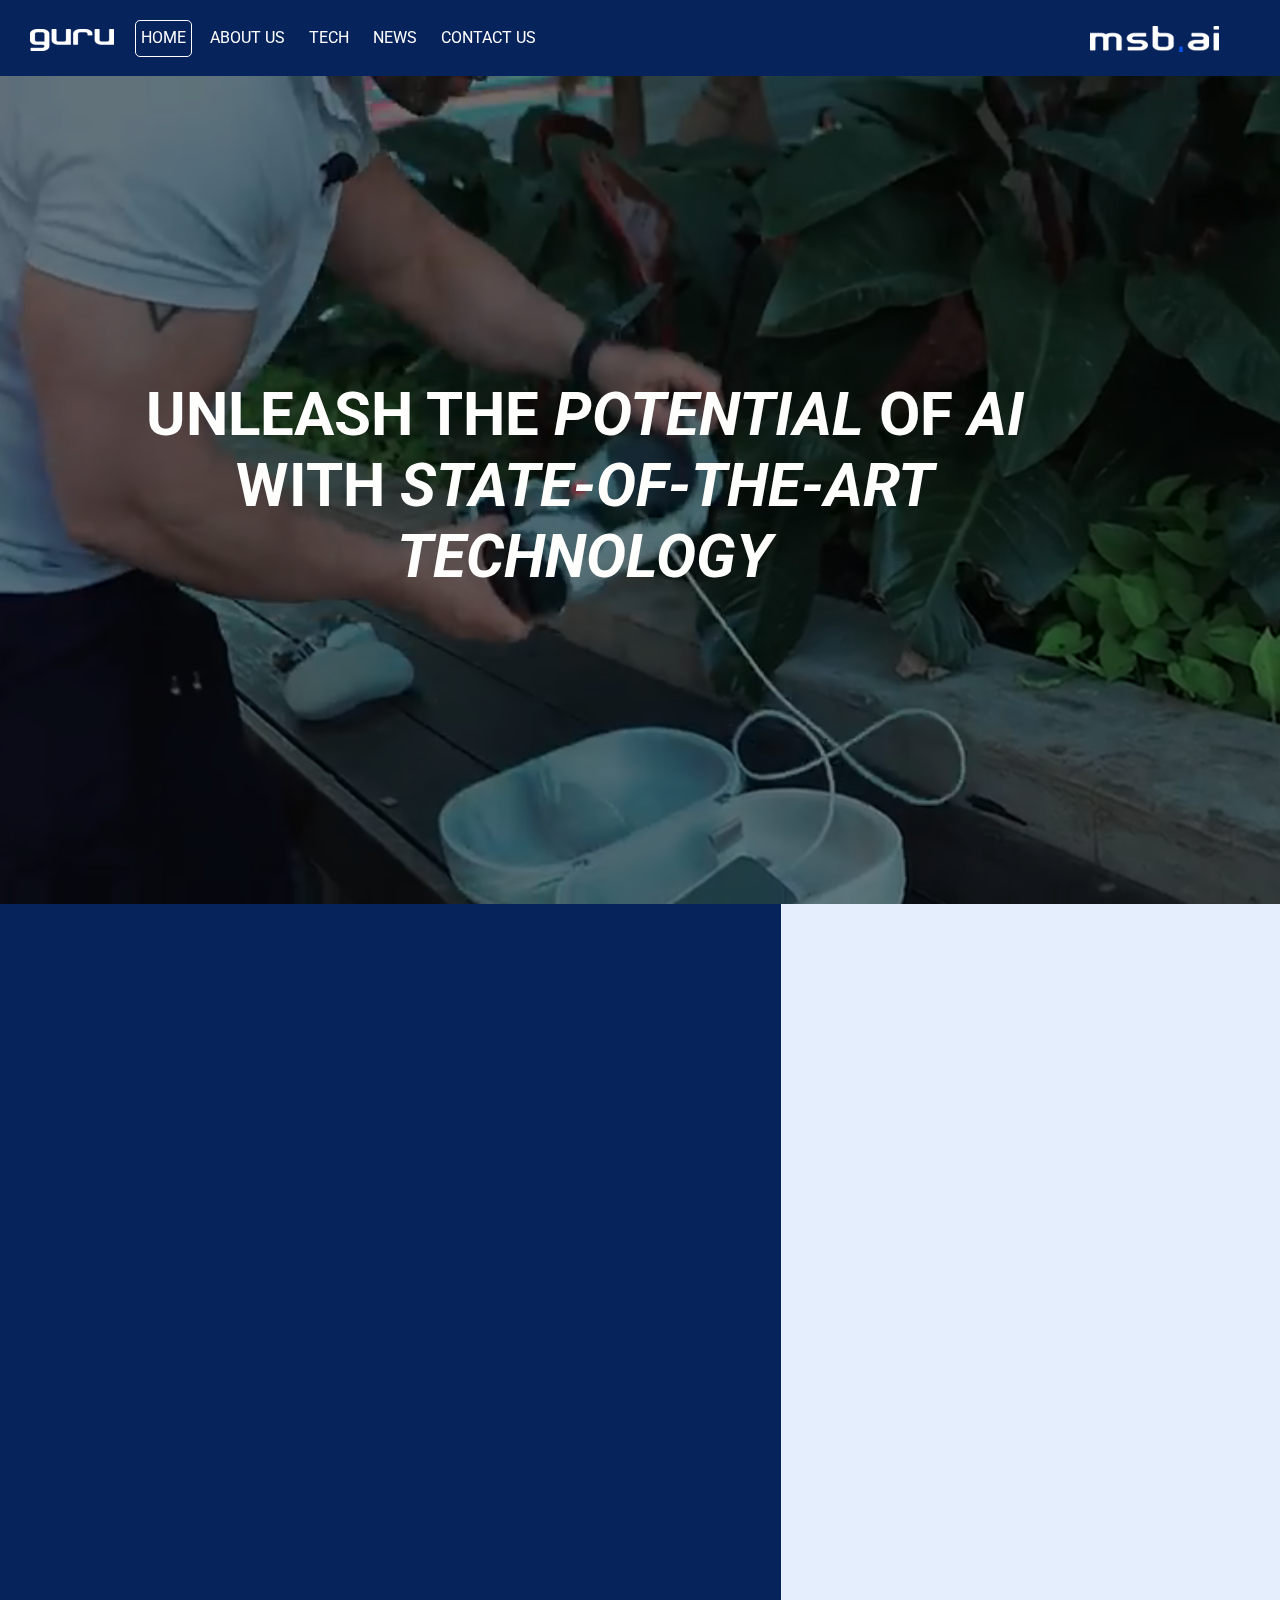
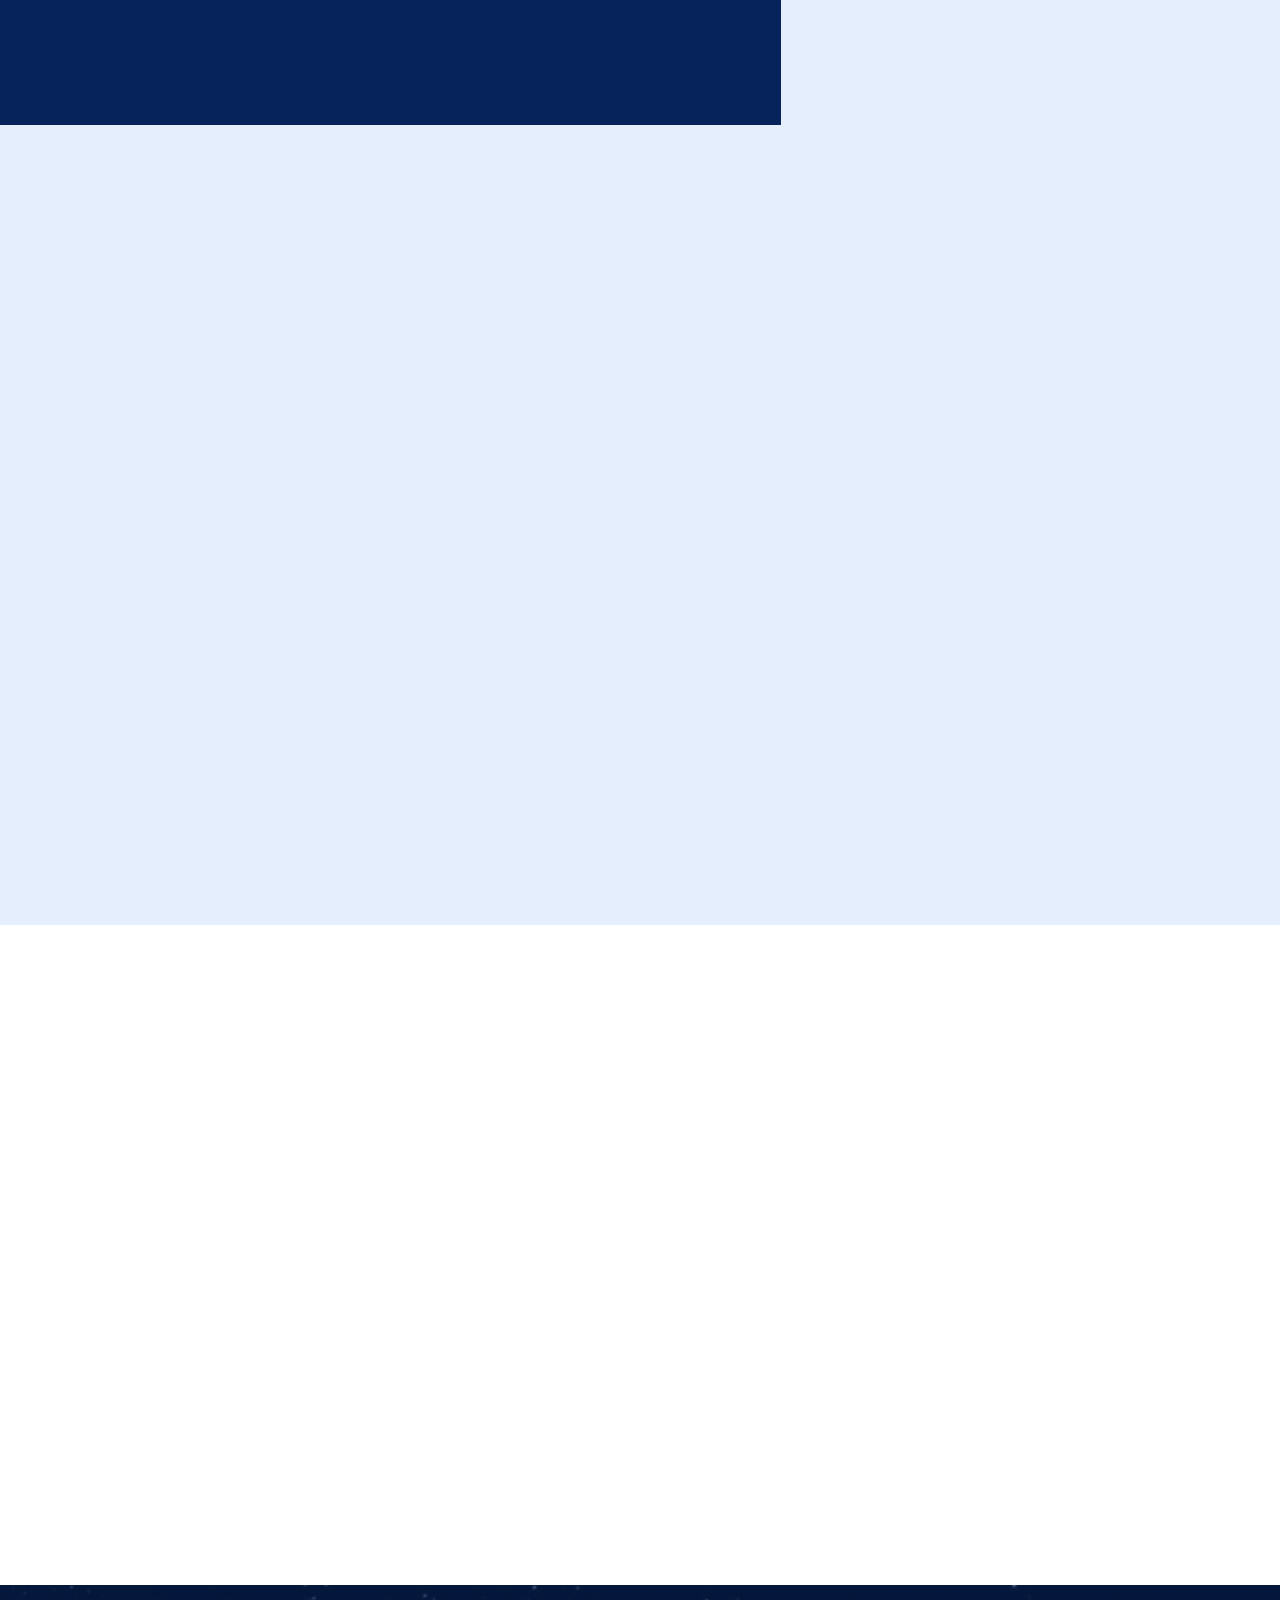
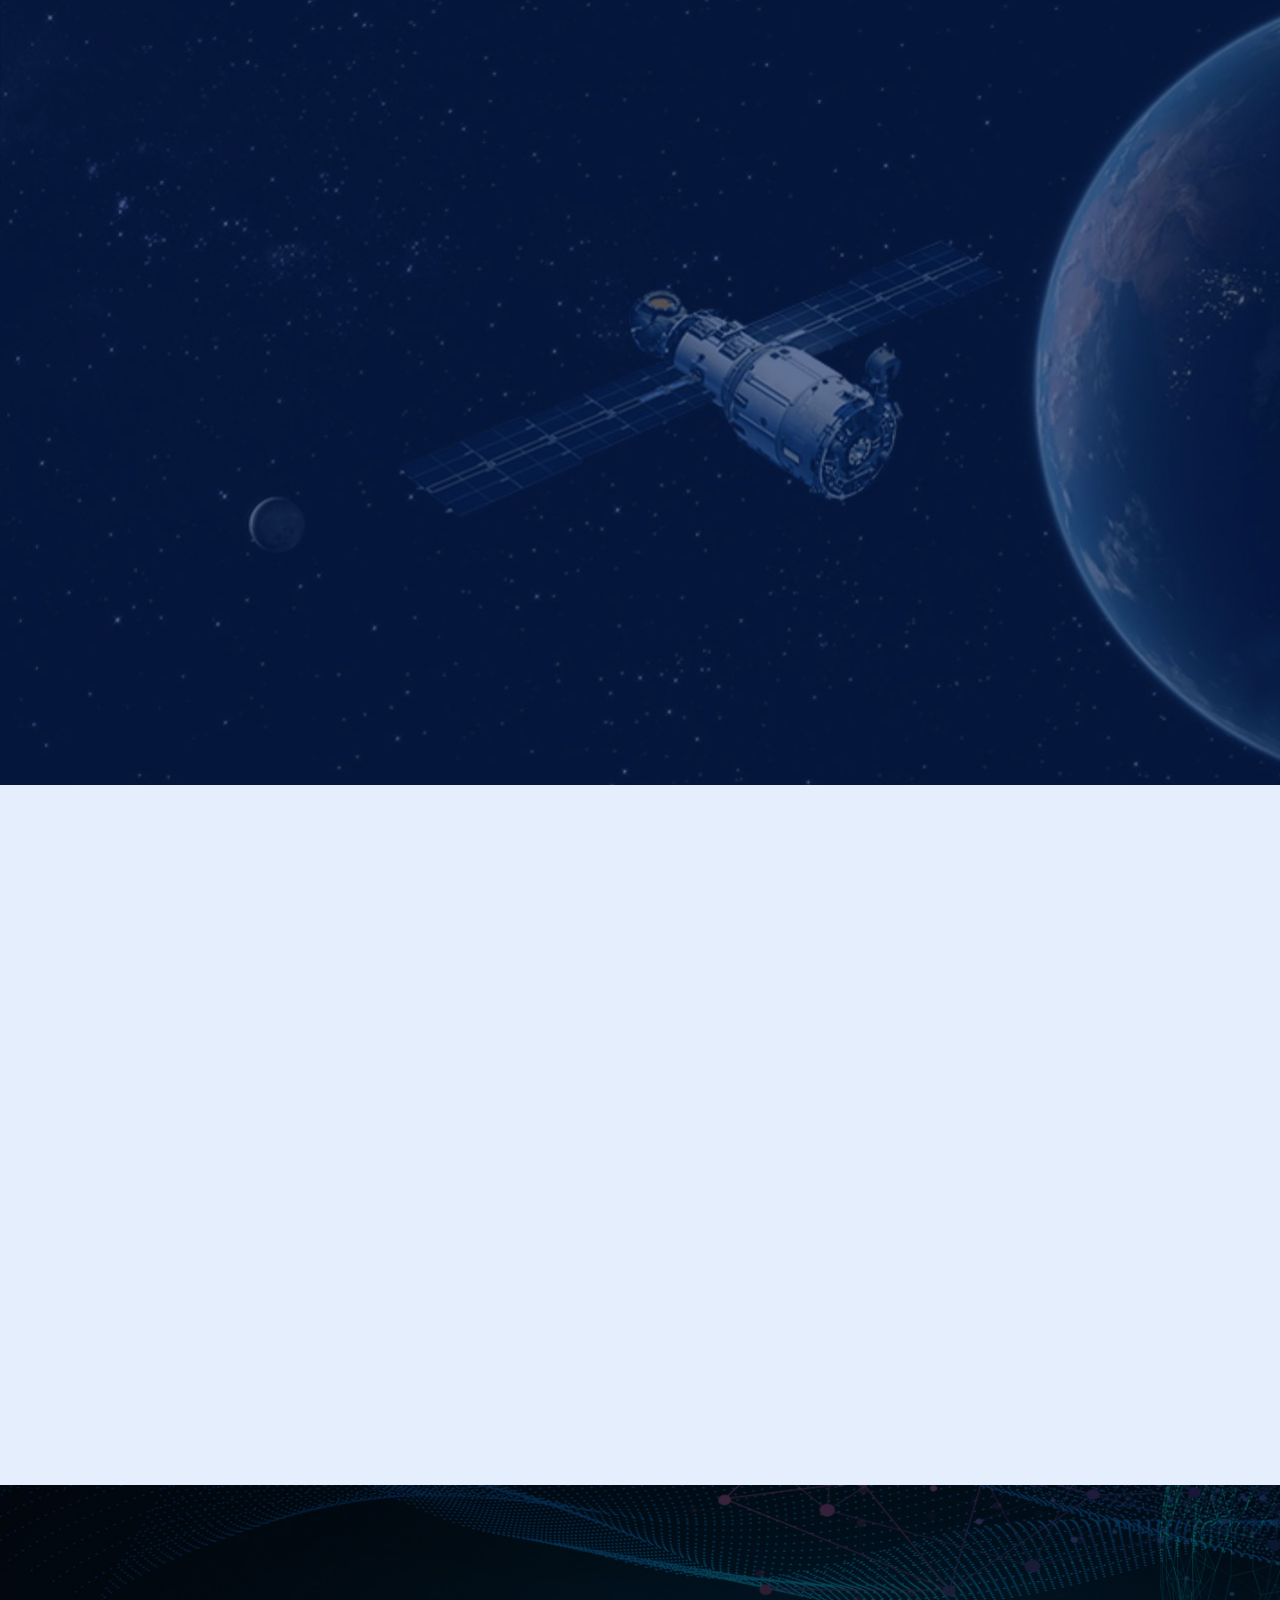
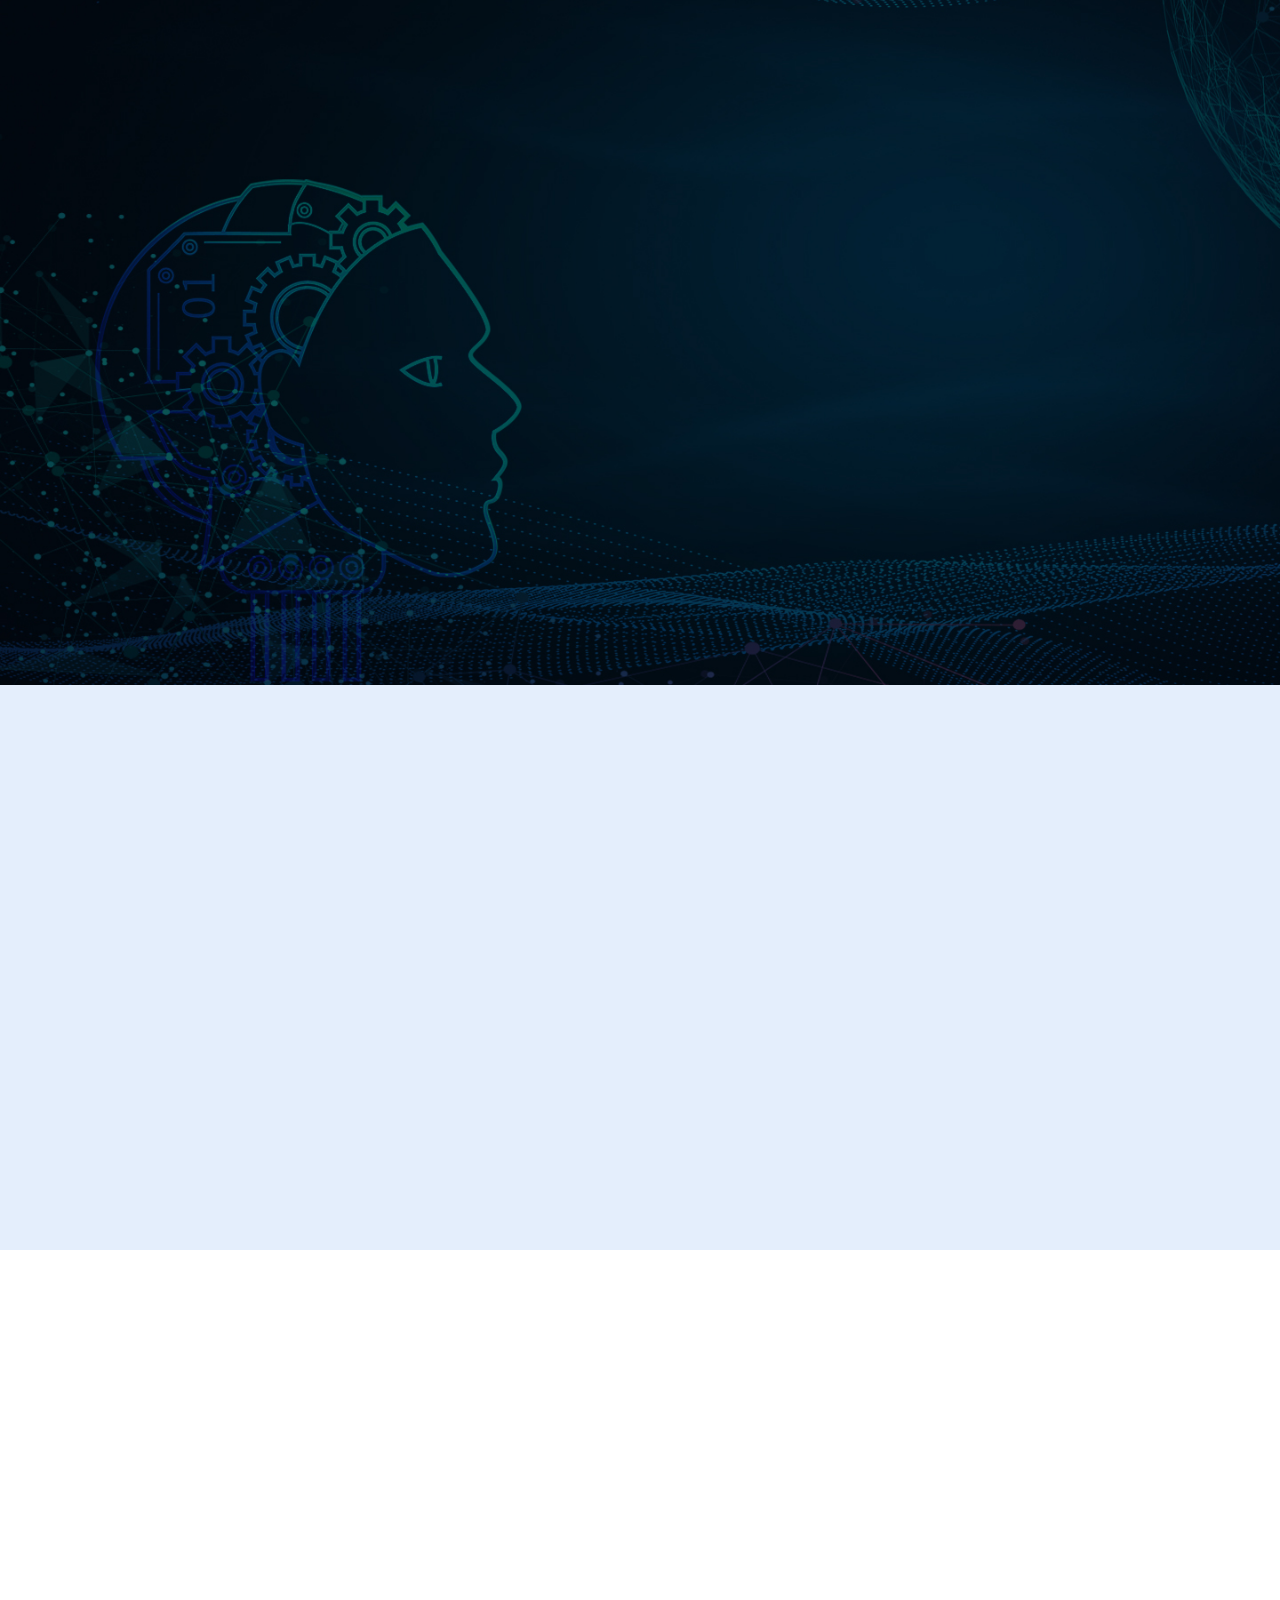
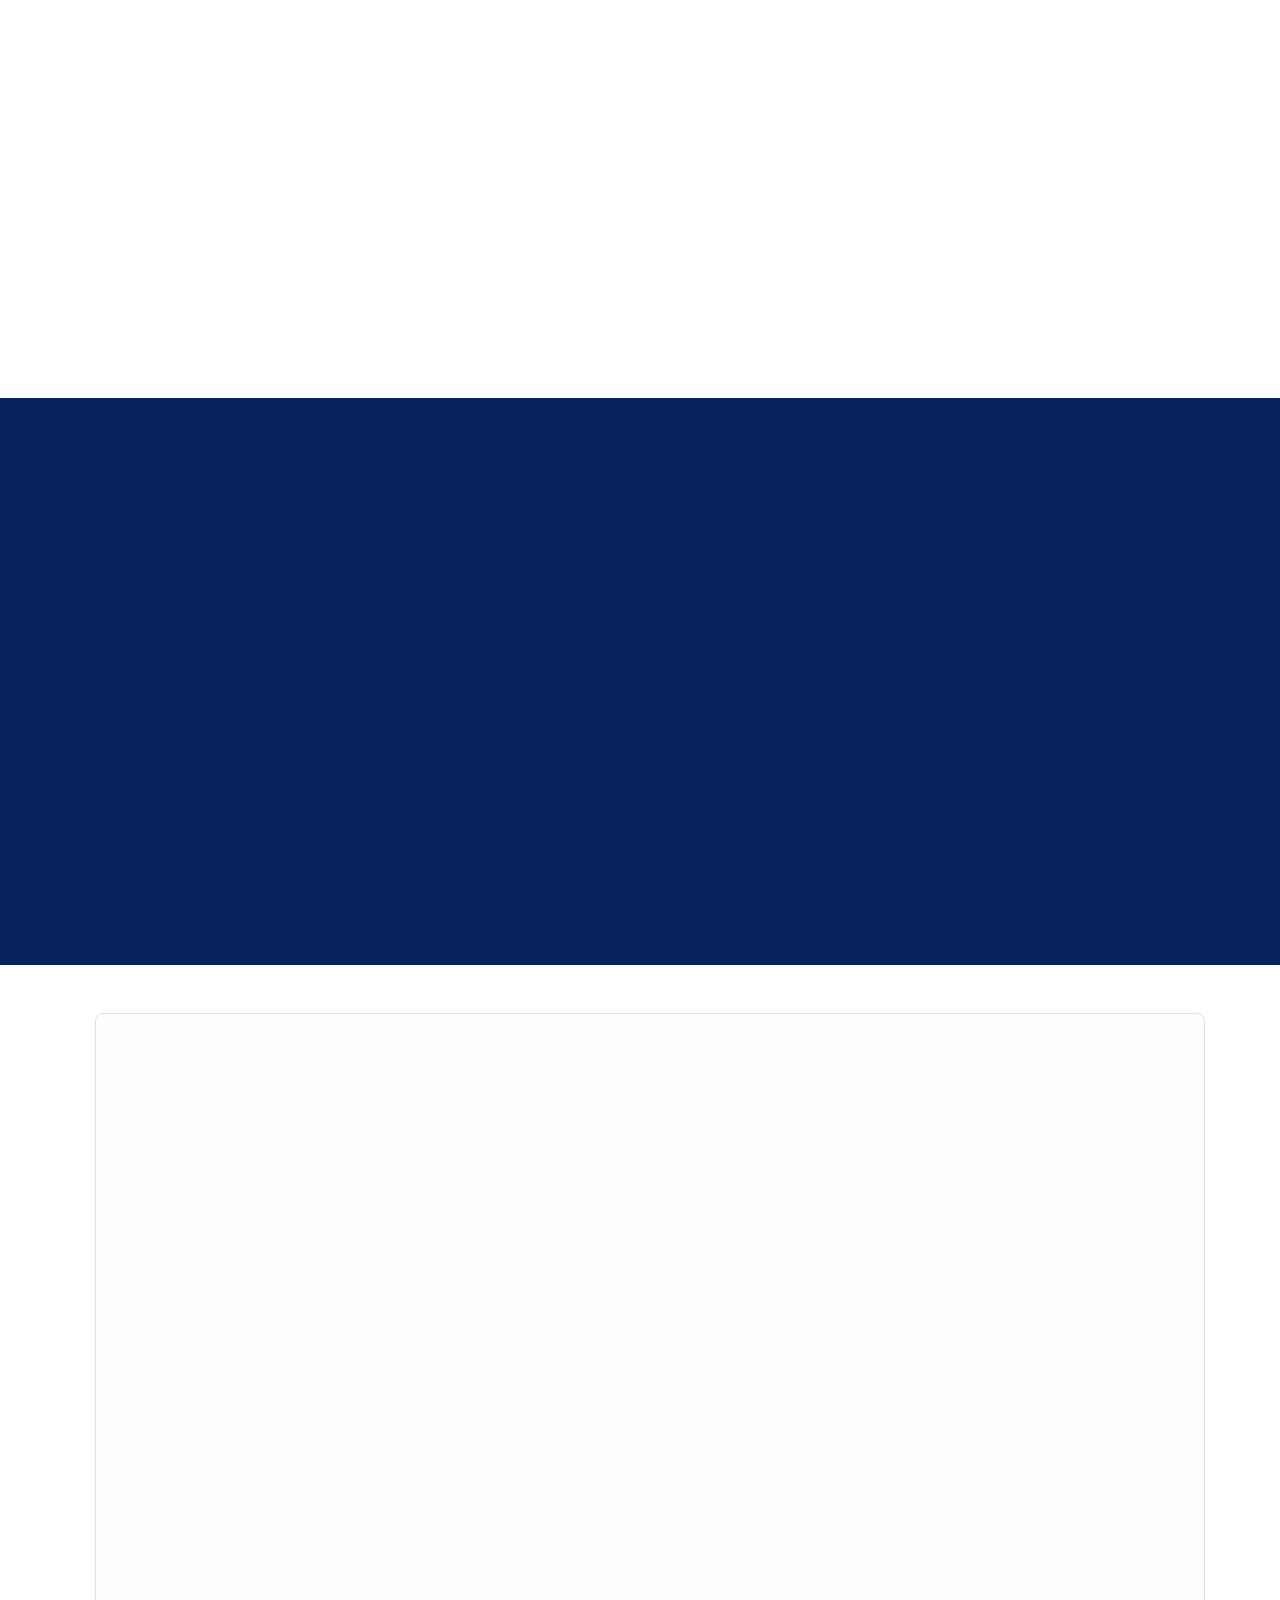
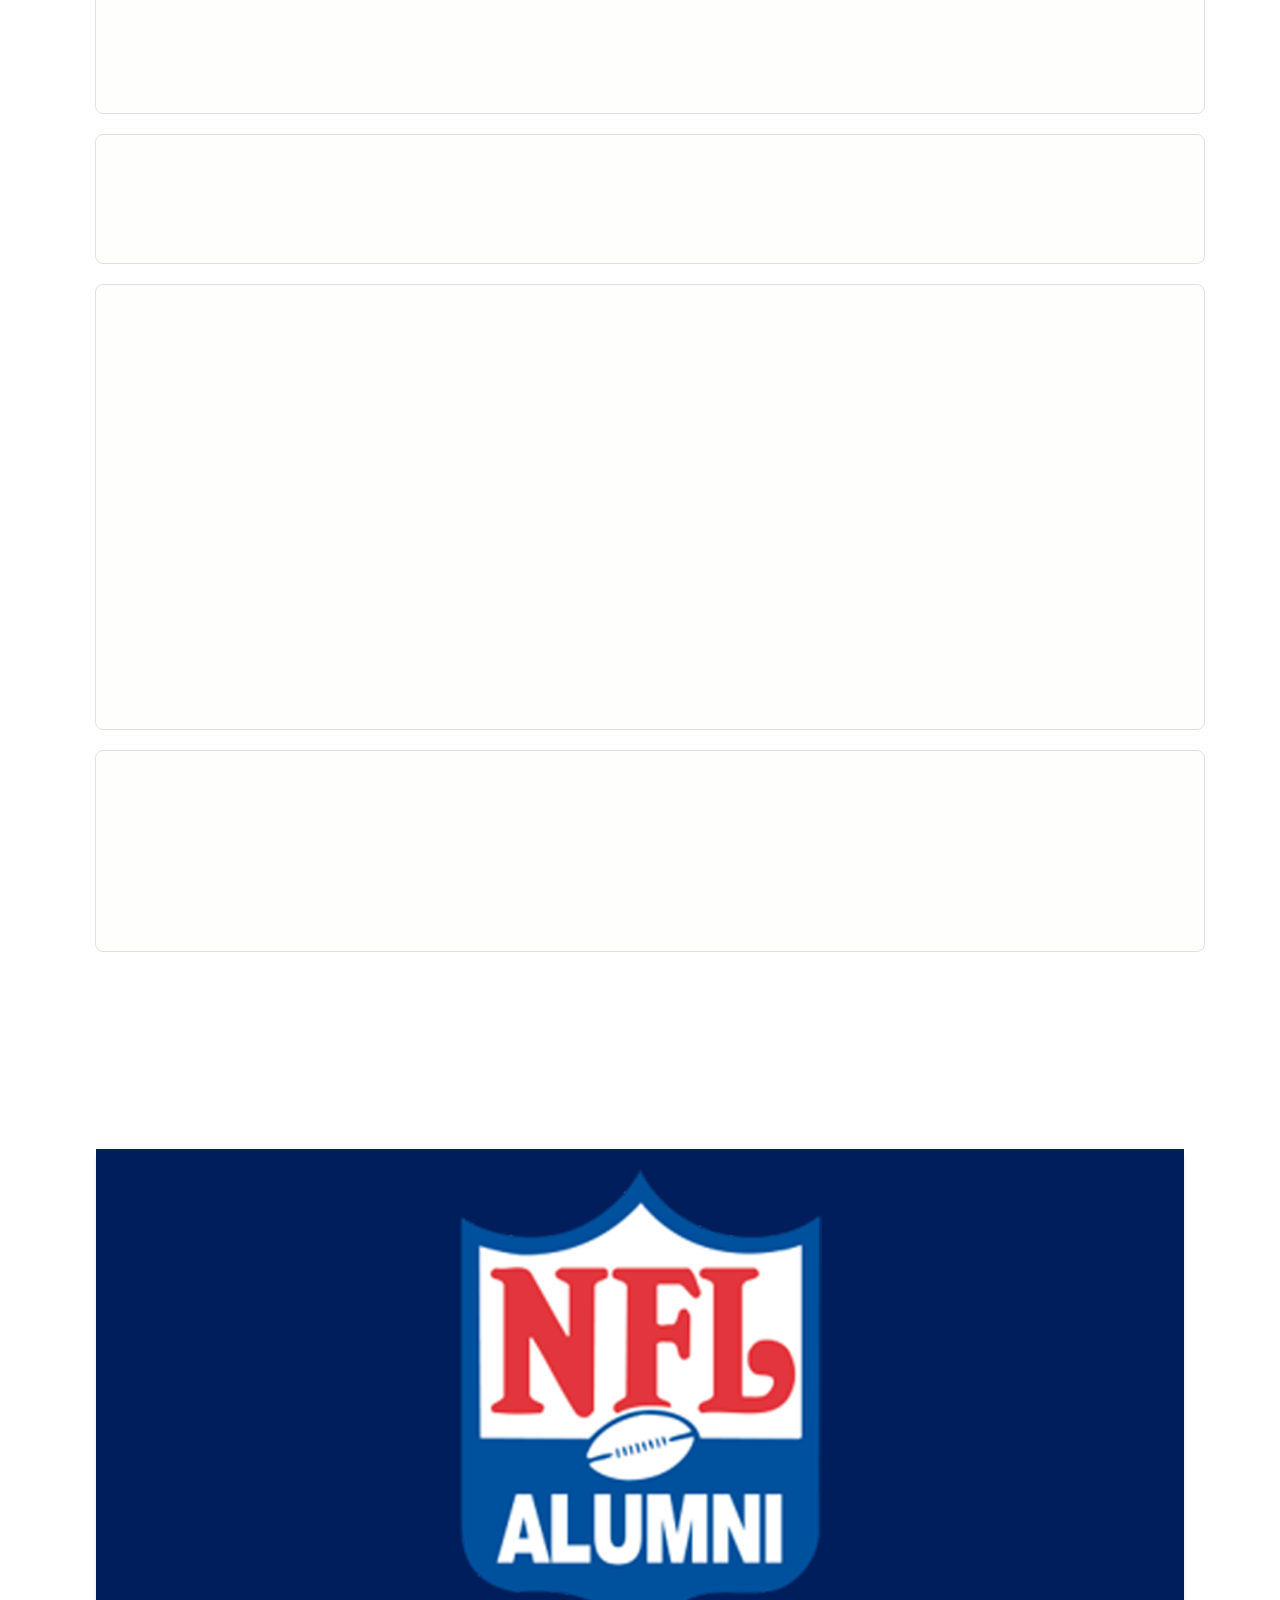
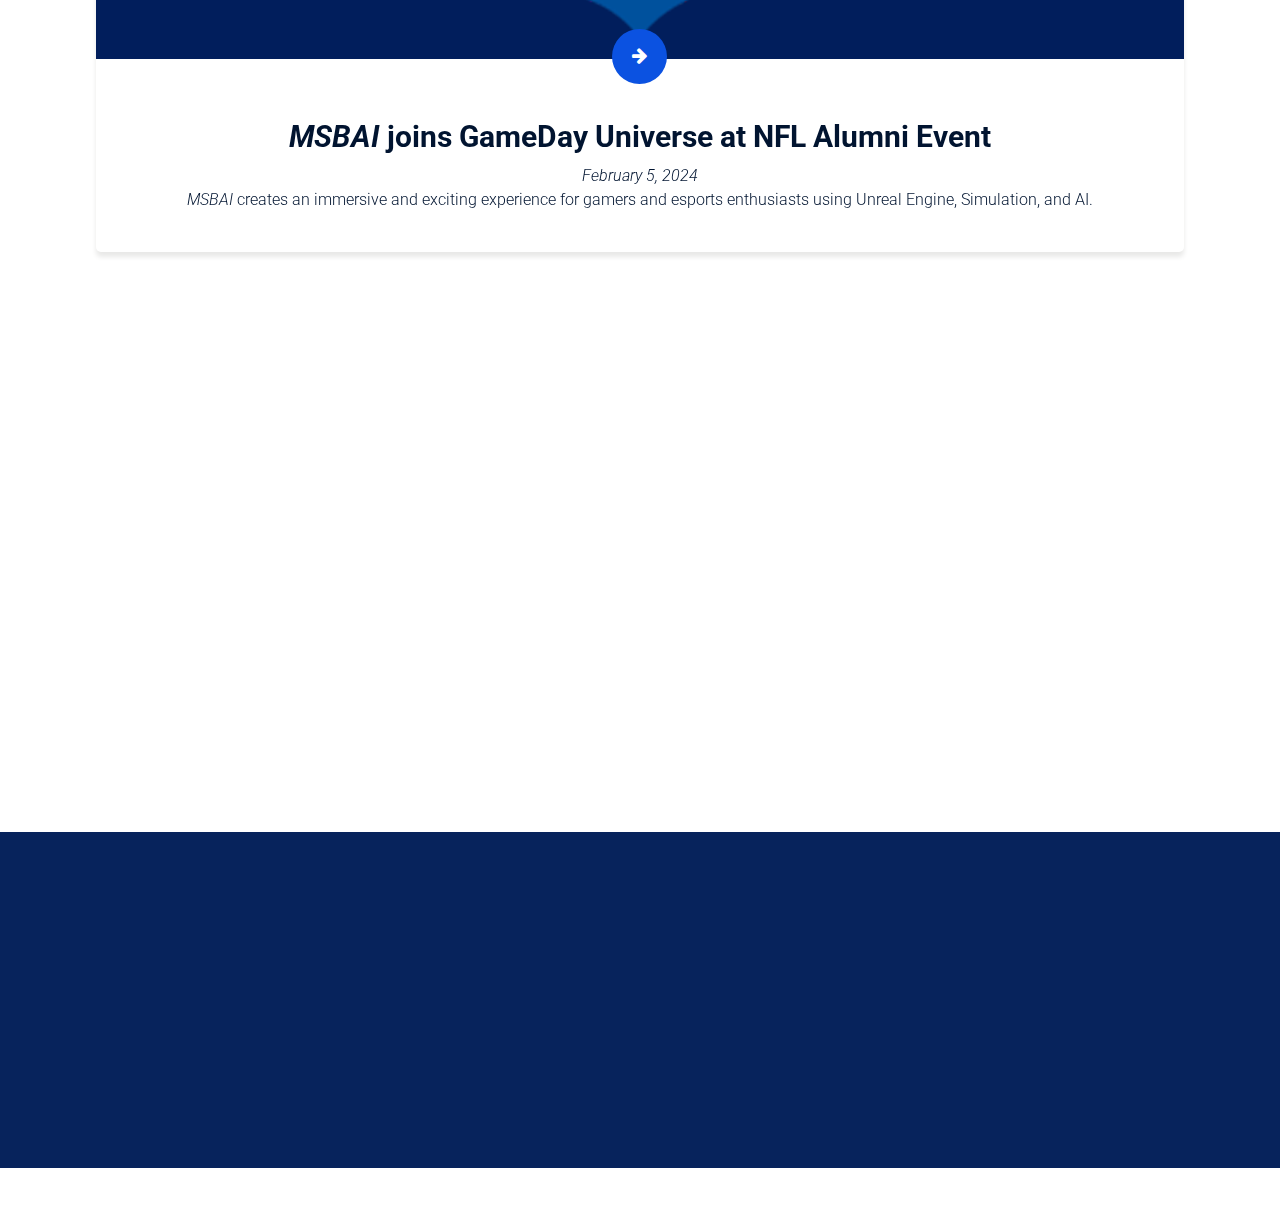
==== index.html @ a92404e1 "simulation in minut issue [FIX]" ====
<!DOCTYPE html>
<html>

<head>
   <!-- basic -->
   <meta charset="utf-8">
   <meta http-equiv="X-UA-Compatible" content="IE=edge">
   <meta name="viewport" content="width=device-width, initial-scale=1">
   <!-- mobile metas -->
   <meta name="viewport" content="width=device-width, initial-scale=1">
   <meta name="viewport" content="initial-scale=1, maximum-scale=1">
   <!-- site metas -->
   <title>GURU</title>
   <meta name="keywords" content="">
   <meta name="description" content="">
   <meta name="author" content="">
   <!-- bootstrap css -->
   <link rel="stylesheet" type="text/css" href="css/bootstrap.min.css">
   <!-- style css -->
   <link rel="stylesheet" type="text/css" href="css/style.css">
   <!-- AOS css -->
   <link rel="stylesheet" href="https://unpkg.com/aos@next/dist/aos.css" />
   <!-- Responsive-->
   <link rel="stylesheet" href="css/responsive.css">
   <!-- fevicon -->
   <link rel="icon" href="https://microsurgeonbot.com/assets/images/favicon.png" type="image/x-icon" />
   <!-- <link rel="icon" href="data:image/svg+xml,%3Csvg xmlns='http://www.w3.org/2000/svg' viewBox='0 0 24 24'%3E%3Cpath d='M12 2C6.486 2 2 6.486 2 12s4.486 10 10 10 10-4.486 10-10S17.514 2 12 2zm5 11h-1v1c0 1.657-1.343 3-3 3s-3-1.343-3-3v-1h-1c-1.657 0-3-1.343-3-3s1.343-3 3-3h1V7c0-1.657 1.343-3 3-3s3 1.343 3 3v1h1c1.657 0 3 1.343 3 3s-1.343 3-3 3z'/%3E%3C/svg%3E" type="image/x-icon"/> -->
   <!-- font css -->
   <link href="https://fonts.googleapis.com/css2?family=Sen:wght@400;700;800&display=swap" rel="stylesheet">
   <link href="https://fonts.googleapis.com/css?family=Roboto" rel="stylesheet">
   <!-- Scrollbar Custom CSS -->
   <link rel="stylesheet" href="css/jquery.mCustomScrollbar.min.css">
   <!-- Tweaks for older IEs-->
   <link rel="stylesheet" href="https://netdna.bootstrapcdn.com/font-awesome/4.0.3/css/font-awesome.css">

</head>

<body>
   <div class="header_section1 robotoFont">
      <!-- data-aos-offset="200" -->
      <!-- data-aos-delay="50" -->
      <!-- data-aos-easing="ease-in-out" -->
      <!-- data-aos-mirror="true" -->
      <!-- data-aos-once="false" -->
      <!-- data-aos-anchor-placement="top-center" -->
      <div class="container-fluid">
         <nav class="navbar navbar-expand-lg navbar-light bg-light">
            <div class="navbar-brand" href="#" data-aos="fade-right"><img src="images/logo.png"></div>
            <button class="navbar-toggler" data-aos="fade-left" type="button" data-toggle="collapse"
               data-target="#navbarSupportedContent" aria-controls="navbarSupportedContent" aria-expanded="false"
               aria-label="Toggle navigation">
               <span class="navbar-toggler-icon"></span>
            </button>
            <div class="collapse navbar-collapse" id="navbarSupportedContent">
               <ul class="navbar-nav mr-auto" data-aos="fade-right">
                  <li class="nav-item active">
                     <a href="#" class="nav-link" onclick="scrollToSection('home')">Home</a>
                  </li>
                  <li class="nav-item">
                     <a href="#" class="nav-link" onclick="scrollToSection('about-us')">About Us</a>
                  </li>
                  <li class="nav-item">
                     <a href="#" class="nav-link" onclick="scrollToSection('tech')">Tech</a>
                  </li>
                  <li class="nav-item">
                     <a href="#" class="nav-link" onclick="scrollToSection('news')">News</a>
                  </li>
                  <li class="nav-item">
                     <a href="#" class="nav-link" onclick="scrollToSection('contact-us')">Contact Us</a>
                  </li>
               </ul>
               <form class="form-inline my-2 my-lg-0" data-aos="fade-left" data-aos-duration="1000"
                  style=" justify-content: center;">
                  <div class="login_bt" style="margin-right: 5%;">
                     <ul>
                        <li>
                           <a href="http://msb.ai" target="_blank"><img src="images/logo2.png"></a>
                        </li>
                     </ul>
                  </div>
               </form>
            </div>
         </nav>
      </div>
      <!-- header section end -->

      <header id="home" class="videoContainer">
         <!-- This div is  intentionally blank. It creates the transparent black overlay over the video which you can modify in the CSS -->
         <div class="overlay"></div>
         <!-- The HTML5 video element that will create the background video on the header -->
         <video autoplay loop muted>
            <source src="images/GURU_Virtual.mp4" type="video/mp4">
         </video>
         <!-- The header content -->
         <div class="container h-100">
            <div class="d-flex h-100 text-center align-items-center">
               <div class="w-100 text-white">
                  <!-- class="banner_taital -->
                  <h1 class="banner_taital robotoFont" data-aos="fade-up" data-aos-anchor-placement="top-center">
                     <!-- Unlock the power of AI with our cutting-edge services. -->
                     Unleash the <i>Potential</i> of <i>AI</i> with <i>State-of-the-Art</i> <i>Technology</i>
                  </h1>
               </div>
            </div>
         </div>
      </header>

      <!-- banner section start -->
      <div class="banner_section layout_padding header_section robotoFont" style=" min-height: 800px;">
         <div class="container-fluid">
            <div id="banner_slider" class="carousel slide" data-ride="carousel">
               <div class="carousel-inner">
                  <div class="carousel-item active">
                     <div class="row">
                        <div class="col-md-6" data-aos="fade-right">
                           <div class="banner_taital_main">
                              <h1 class="banner_taital">
                                 Welcome to the forefront of <i>artificial intelligence</i> innovation!
                              </h1>
                              <p class="banner_text">
                                 Welcome to the future of AI at GURU. Discover <i>intelligent</i> solutions designed to
                                 streamline operations, innovate processes, and elevate experiences. Join us in shaping
                                 tomorrow's world with cutting-edge <i>artificial intelligence</i> technology
                              </p>
                              <div class="readmore_btn"><a href="#">Read More</a></div>
                              <div class="started_bt"><a href="#">Contact Us</a></div>
                           </div>
                        </div>
                        <div class="col-md-6">
                           <div class="banner_section" data-aos="fade-left">
                              <img src="images/robot_PNG38.png" style="width: 100%; height: 100%;">
                           </div>
                        </div>
                     </div>
                  </div>
               </div>

               <!-- <div class="carousel-item">
                  <div class="readmore_btn"><a href="#">Read More</a></div>
               </div>
               <div class="carousel-item">
                  <div class="readmore_btn"><a href="#">Read More</a></div>
               </div> -->
            </div>
         </div>
      </div>
   </div>
   <!-- banner section end -->

   <!-- box section start -->
   <!-- <div class="container">
      <div class="box_section">
         <div class="online_box">
            <div class="online_box_left">
               <div class="online_box_main">
                  <div class="box_left">
                     <div class="right_arrow"><i class="fa fa-arrow-right"></i></div>
                  </div>
                  <div class="box_right">
                     <p class="book_text">Book At</p>
                     <h4 class="appoinment_text">Appoinment</h4>
                  </div>
               </div>
            </div>
            <div class="online_box_left active">
               <div class="online_box_main">
                  <div class="box_left">
                     <div class="right_arrow"><i class="fa fa-arrow-right"></i></div>
                  </div>
                  <div class="box_right">
                     <p class="book_text active">Get Free</p>
                     <h4 class="appoinment_text active"> Evalution</h4>
                  </div>
               </div>
            </div>
            <div class="online_box_left">
               <div class="online_box_main">
                  <div class="box_left">
                     <div class="right_arrow"><i class="fa fa-arrow-right"></i></div>
                  </div>
                  <div class="box_right">
                     <p class="book_text">Pay Invoice</p>
                     <h4 class="appoinment_text">Online</h4>
                  </div>
               </div>
            </div>
         </div>
      </div>
   </div> -->
   <!-- box section end -->



   <!-- draft section start -->
   <div class="banner_section layout_padding header_section2 robotoFont" style=" min-height: 800px; ">
      <div class="container-fluid">
         <div id="banner_slider" class="carousel slide" data-ride="carousel">
            <div class="carousel-inner">
               <div class="carousel-item active">
                  <div class="row">
                     <div class="col-md-7" data-aos="fade-right">
                        <div class="banner_taital_main">
                           <p class="banner_text" style="color: #07235c; ;">
                              <i>ELEVATOR PITCH</i>
                           </p>
                           <h1 class="banner_taital" style="color: #07235c; margin-top: 20%;">
                              <i>Simulations</i> in minutes
                           </h1>
                           <p class="banner_text" style="color: #07235c;">
                              Welcome to the future of AI at GURU. Discover intelligent solutions
                              designed to streamline operations, innovate processes, and elevate experiences. Join us
                              in shaping tomorrow's world with cutting-edge artificial intelligence technology
                           </p>
                        </div>
                     </div>
                     <div class="col-md-4 image-margin-small responsive_margin"  data-aos-duration="1100"
                        data-aos="flip-right">
                        <img src="images/pitch.jpg" style="width: 100%; height: 100%;">
                     </div>
                  </div>
               </div>
            </div>
         </div>
      </div>
   </div>
   <!-- draft section end -->


   <!-- services section start -->
   <div class="services_section robotoFont" id="tech">
      <div class="" style="padding-top: 5%;">
         <div id="main_slider" class="carousel slide" data-ride="carousel">
            <div class="banner_taital_main titalHeading">
               <p class="banner_text " style="color: #07235c; " data-aos="fade-right">
                  <!-- REASONS TO BELIEVE -->
                  <i>REASONS TO BELIEVE</i>

               </p>
            </div>
            <div class="carousel-inner">
               <div class="carousel-item active">
                  <div class="container" style="margin-top: 7%;">
                     <div class="row">
                        <div class="col-md-4">
                           <div class="service_box" data-aos="fade-up" data-aos-anchor-placement="top-bottom"
                              data-aos-delay="0">
                              <div class="house_icon">
                                 <img src="images/icon-1.png" class="image_1" style="width: 35%;">
                                 <img src="images/icon-4.png" class="image_2" style="width: 35%;">
                              </div>
                              <h3 class="corporate_text"><i>Interactive AI</i></h3>
                              <p class="chunks_text">Intuitive interaction through text, speech, sketch or gestures, on
                                 the device of your choice. Desktop, smartphone, VR, you name it. Work seamlessly with
                                 your team on projects.
                              </p>
                              <!-- <div class="readmore_button"><a href="#">Read More</a></div> -->
                           </div>
                        </div>
                        <div class="col-md-4">
                           <div class="service_box" data-aos="fade-up" data-aos-anchor-placement="top-bottom"
                              data-aos-delay="150">
                              <div class="house_icon">
                                 <img src="images/icon-2.png" class="image_1" style="width: 35%;">
                                 <img src="images/icon-5.png" class="image_2" style="width: 35%;">
                              </div>
                              <h3 class="corporate_text"><i>End-to-end procedure learning</i></h3>
                              <p class="chunks_text">GURU’s hierarchical AI learning engine pre-trains skills agents on
                                 complex workflows. A growing list of software titles is supported, from Unreal Engine
                                 and Blender to OpenFOAM. See the full list here.
                              </p>
                              <!-- <div class="readmore_button active"><a href="#">Read More</a></div> -->
                           </div>
                        </div>
                        <div class="col-md-4">
                           <div class="service_box" data-aos="fade-up" data-aos-anchor-placement="top-bottom"
                              data-aos-delay="300">
                              <div class="house_icon">
                                 <img src="images/icon-3.png" class="image_1" style="width: 35%;">
                                 <img src="images/icon-6.png" class="image_2" style="width: 35%;">
                              </div>
                              <h3 class="corporate_text"><i>Multi-platform deployment</i></h3>
                              <p class="chunks_text">Run your jobs on commercial cloud, one at a time or thousands. GURU
                                 supports multiple cloud vendors; you are in control to balance the speed versus cost of
                                 your deployment.
                              </p>
                              <!-- <div class="readmore_button"><a href="#">Read More</a></div> -->
                           </div>
                        </div>
                     </div>
                  </div>
               </div>

            </div>
         </div>
      </div>
   </div>
   <!-- services section end -->

   <!-- use cases section start -->
   <div class="use-cases-section  align-items-center justify-content robotoFont"
      style=" min-height: 800px; margin-top: 8%; ">
      <div class="">
         <div class="bg-image  text-center shadow-1-strong  text-white"
            style="background-image: url('images/useCases.jpg');  background-repeat: no-repeat;  background-size: cover; height: auto; width: 100%; ">
            <!-- <div
               style="min-height: 800px; flex-direction: column;  display: flex; flex: 1; justify-content: center; align-items: center;">
               <h1 class="h2">USE CASES / INDUSTRIES</h1>
               <div class="container" style=" margin-top: 2%;">
                  <div class="row">
                     <div class="col-md-4">
                        <h2 class="text-white"><strong> Aerospace & Automotive</strong></h2>
                     </div>
                     <div class="col-md-4">
                        <h2 class="text-white"><strong> Manufacturing</strong></h2>
                     </div>
                     <div class="col-md-4">
                        <h2 class="text-white"><strong> Training</strong></h2>
                     </div>
                  </div>
               </div>
            </div> -->
            <div
               style="min-height: 800px; flex-direction: column; display: flex; flex: 1; justify-content: center; align-items: center;">
               <h1 class="h2" data-aos="fade-up" data-aos-anchor-placement="top-bottom" data-aos-delay="150">USE CASES /
                  INDUSTRIES</h1>
               <div class="container" style="margin-top: 2%;">
                  <div class="row">
                     <div class="col-md-4" data-aos="fade-up" data-aos-anchor-placement="top-bottom" data-aos-delay="0">
                        <h2 class="text-white"><strong> Aerospace &amp; Automotive</strong></h2>
                     </div>
                     <div class="col-md-4" data-aos="fade-up" data-aos-anchor-placement="top-bottom"
                        data-aos-delay="150">
                        <h2 class="text-white"><strong> Manufacturing</strong></h2>
                     </div>
                     <div class="col-md-4" data-aos="fade-up" data-aos-anchor-placement="top-bottom"
                        data-aos-delay="300">
                        <h2 class="text-white"><strong> Training</strong></h2>
                     </div>
                  </div>
               </div>
            </div>

         </div>
      </div>
   </div>
   <!-- use cases section end -->

   <!-- state section start -->
   <div class="services_section robotoFont stateSectionHeight" style=" background-color: #E4EEFC;">
      <div class="" style="padding-top: 5%;">
         <div id="main_slider" class="carousel slide" data-ride="carousel">
            <div class="banner_taital_main titalHeading">
               <p class="banner_text " style="color: #07235c;" data-aos="fade-right">
                  STAT
               </p>
            </div>
            <div class="carousel-inner">
               <div class="carousel-item active">
                  <div class="container">
                     <div class="row">
                        <div class="col-md-12" style=" margin-top: 8%;">
                           <div class="service_box">
                              <div class="col d-flex justify-content-center align-items-center stat  "
                                 style="background-color: #07235c; min-height: 200px; border-radius: 25px; "
                                 data-aos="fade-up" data-aos-anchor-placement="top-bottom" data-aos-delay="150">
                                 <h1 class="banner_taital justify-content-center" style=" width: 20%;">
                                    100X
                                 </h1>
                                 <h1 class="" style="color: #ffffff; ">
                                    <i>Increased simulation set-up speed</i><br>
                                    <i>Increased post-processing speed</i>
                                 </h1>
                              </div>
                           </div>
                        </div>
                     </div>
                  </div>
               </div>
            </div>
         </div>
      </div>
   </div>
   <!-- state section end -->

   <!-- what if section start -->
   <div class="use-cases-section align-items-center justify-content robotoFont" style=" min-height: 800px;  ">
      <div class="">
         <div class="bg-image  text-center shadow-1-strong  text-white"
            style="background-image: url('images/aibanner.jpg');  background-repeat: no-repeat;  background-size: cover; height: auto; width: 100%; ">
            <!-- <div
               style="min-height: 800px; flex-direction: column;  display: flex; flex: 1; justify-content: center; align-items: center;">
               <h1 class="h1">WHAT IF?</h1>
               <div class="container" style=" margin-top: 2%;">
                  <div class="row">
                     <div class="col-md-12">
                        <h1 class="h1"> What if we could <strong>capture the most specialized skills
                           </strong>in a system to hyper-enable anyone in the world?
                        </h1>
                     </div>
                  </div>
               </div>
            </div> -->
            <div
               style="min-height: 800px; flex-direction: column; display: flex; flex: 1; justify-content: center; align-items: center;">
               <h1 class="h1" data-aos="fade-up" data-aos-anchor-placement="top-bottom" data-aos-delay="150">WHAT IF?
               </h1>
               <div class="container" style="margin-top: 2%;">
                  <div class="row">
                     <div class="col-md-12">
                        <h1 class="h1" data-aos="fade-up" data-aos-anchor-placement="top-bottom" data-aos-delay="150">
                           What if we could <i>capture the most specialized skills</i> in a system to
                           hyper-enable anyone in the world?</h1>
                     </div>
                  </div>
               </div>
            </div>

         </div>
      </div>
   </div>
   <!-- what if section end -->

   <!-- application section start -->
   <div class="studies_section layout_padding robotoFont" style="padding-bottom:10%; background-color: #E4EEFC;">
      <div class="container">
         <div class="row">
            <div class="col-sm-12">
               <h1 class="studies_taital" data-aos="fade-up" data-aos-anchor-placement="top-bottom"
                  data-aos-delay="150">APPLICATIONS / SKILLS</h1>
            </div>
         </div>
         <div class="studies_section_2">
            <div class="row " style="">
               <div class="col-md-4 application">
                  <div class="card rounded" style="width: 100%; min-height: 230px;  margin-top: 20px;"
                     data-aos="fade-up" data-aos-anchor-placement="top-bottom" data-aos-delay="0">
                     <div class="card-body">
                        <h5 class="card-title"><strong><i>Geometry Search & Synthesis</i></strong></h5>
                        <p class="card-text">Create or modify complex geometries by simply describing or sketching them.
                           Produce high-quality, accurate models.</p>
                     </div>
                  </div>
               </div>
               <div class="col-md-4 application">
                  <div class="card rounded" style="width: 100%; min-height: 230px; margin-top: 20px;" data-aos="fade-up"
                     data-aos-anchor-placement="top-bottom" data-aos-delay="150">
                     <div class="card-body">
                        <h5 class="card-title"><strong><i>Simulation & Analysis</i></strong></h5>
                        <p class="card-text">Intuitively define accurate parameters, boundary conditions and material
                           properties. Automatically identify trends and patterns in the data.</p>
                     </div>
                  </div>
               </div>
               <div class="col-md-4 application">
                  <div class="card rounded" style="width: 100%; min-height: 230px; margin-top: 20px;" data-aos="fade-up"
                     data-aos-anchor-placement="top-bottom" data-aos-delay="300">
                     <div class="card-body">
                        <h5 class="card-title"><strong><i>Virtual World Building</i></strong></h5>
                        <p class="card-text">Bring high-fidelity virtual environments to life in no time. Build a
                           diverse range of realistic scenarios and training situations.</p>
                     </div>
                  </div>
               </div>
            </div>
         </div>
      </div>
   </div>
   <!-- application section end -->

   <!-- credibility section start -->
   <div class="customer_section layout_padding robotoFont" style="overflow: hidden;">
      <div class="container">
         <div class="row">
            <div class="col-sm-12">
               <h1 class="customer_taital" data-aos="fade-up" data-aos-anchor-placement="top-bottom"
                  data-aos-delay="150">CREDIBILITY</h1>
            </div>
         </div>
      </div>
      <div id="my_slider" class="carousel slide" data-ride="carousel">
         <div class="carousel-inner">
            <div class="carousel-item active">
               <div class="customer_section_2">
                  <div class="container">
                     <div class="row">
                        <div class="col-md-12">
                           <div class="box_main">
                              <div class="customer_main" data-aos="fade-up" data-aos-anchor-placement="top-bottom"
                                 data-aos-delay="150">
                                 <div class="customer_left">
                                    <div class="customer_img"><img src="images/customer-img.png"></div>
                                 </div>
                                 <!-- <div class="customer_right">
                                    <h3 class="customer_name">Kenneth Running
                                       <span class="quick_icon"> <img src="images/quick-icon.png"></span><br>
                                       <span class="customer_designation">
                                          Director Of Programs at SAIC
                                       </span>
                                    </h3>
                                    <p class="enim_text">It's a pleasure working with you Allan. Putting expert sims in
                                       the hands of more users at speed and scale of HPC, while automating validation
                                       and reducing input error! MS Analysis is AI enabled now with GURU!
                                    </p>
                                 </div> -->
                                 <div class="customer_right">
                                    <h3 class="customer_name">Kenneth Running
                                       <span class="quick_icon"> <img src="images/quick-icon.png"></span><br>
                                       <span class="customer_designation">
                                          Director Of Programs at SAIC
                                       </span>
                                    </h3>
                                    <p class="enim_text">It's a pleasure working with you <i>Allan</i>. Putting expert
                                       sims in
                                       the hands of more users at speed and scale of HPC, while automating validation
                                       and reducing input error! <i>MS Analysis</i> is AI enabled now with
                                       <i>GURU</i>!
                                    </p>
                                 </div>

                              </div>
                           </div>
                        </div>
                     </div>
                  </div>
               </div>
            </div>

            <div class="carousel-item">
               <div class="customer_section_2">
                  <div class="container">
                     <div class="row">
                        <div class="col-md-12">
                           <div class="box_main">
                              <div class="customer_main" data-aos="fade-up" data-aos-anchor-placement="top-bottom"
                                 data-aos-delay="150">
                                 <div class="customer_left">
                                    <div class="customer_img"><img src="images/customer-img2.png"></div>
                                 </div>
                                 <div class="customer_right">
                                    <h3 class="customer_name">Vince "Swath" Pecoraro
                                       <span class="quick_icon"> <img src="images/quick-icon.png"></span><br>
                                       <span class="customer_designation">
                                          Lead Program Manager at the U.S Department of the Air Force's Digital
                                          Transformation Office
                                       </span>
                                    </h3>
                                    <p class="enim_text">Nice to see one of our original Ogden Catalyst Campus
                                       Accelerator companies showing out at CES! Great leadership is in place and the
                                       product continues to impress... Keep up the great work <i>Allan Grosvenor</i>,
                                       the DAF
                                       Digital Transformation Office will continue to support!
                                    </p>
                                 </div>

                              </div>
                           </div>
                        </div>
                     </div>
                  </div>
               </div>
            </div>

         </div>
         <div class="container" style=" margin-top: 3%; ">
            <div class="row row-cols-2 row-cols-lg-5 g-2 g-lg-3">
               <div class="col" data-aos="fade-up" data-aos-anchor-placement="top-bottom" data-aos-delay="0">
                  <div class="p-2 border bg-light d-flex justify-content-center"
                     style=" min-height: 60px;height: 60px;">
                     <img src="images/brands/Picture1.png">
                  </div>
               </div>
               <div class="col" data-aos="fade-up" data-aos-anchor-placement="top-bottom" data-aos-delay="150">
                  <div class="p-2 border bg-light d-flex justify-content-center"
                     style=" min-height: 60px;height: 60px;">
                     <img src="images/brands/Picture2.png">
                  </div>
               </div>
               <div class="col" data-aos="fade-up" data-aos-anchor-placement="top-bottom" data-aos-delay="300">
                  <div class="p-2 border bg-light d-flex justify-content-center"
                     style=" min-height: 60px;height: 60px;">
                     <img src="images/brands/Picture3.png">
                  </div>
               </div>
               <div class="col" data-aos="fade-up" data-aos-anchor-placement="top-bottom" data-aos-delay="450">
                  <div class="p-2 border bg-light d-flex justify-content-center"
                     style=" min-height: 60px;height: 60px;">
                     <img src="images/brands/Picture4.png">
                  </div>
               </div>
            </div>
         </div>

         <div class="container" style="margin-top: 1.5%; margin-bottom: 3%;">
            <div class="row row-cols-2 row-cols-lg-5 g-2 g-lg-3">
               <div class="col" data-aos="fade-up" data-aos-anchor-placement="top-bottom" data-aos-delay="0">
                  <div class="p-2 border bg-light d-flex justify-content-center"
                     style=" min-height: 60px;height: 60px;">
                     <img src="images/brands/Picture5.png">
                  </div>
               </div>
               <div class="col" data-aos="fade-up" data-aos-anchor-placement="top-bottom" data-aos-delay="150">
                  <div class="p-2 border bg-light d-flex justify-content-center"
                     style=" min-height: 60px;height: 60px;">
                     <img src="images/brands/Picture6.png">
                  </div>
               </div>
               <div class="col" data-aos="fade-up" data-aos-anchor-placement="top-bottom" data-aos-delay="300">
                  <div class="p-2 border bg-light d-flex justify-content-center"
                     style=" min-height: 60px;height: 60px;">
                     <img src="images/brands/Picture7.png">
                  </div>
               </div>
               <div class="col" data-aos="fade-up" data-aos-anchor-placement="top-bottom" data-aos-delay="450">
                  <div class="p-2 border bg-light d-flex justify-content-center"
                     style=" min-height: 60px;height: 60px;">
                     <img src="images/brands/Picture8.png">
                  </div>
               </div>
            </div>
         </div>




         <a class="carousel-control-prev" href="#my_slider" role="button" data-slide="prev" data-aos="fade-right">
            <i class="fa fa-arrow-left"></i>
         </a>
         <a class="carousel-control-next" href="#my_slider" role="button" data-slide="next" data-aos="fade-left">
            <i class="fa fa-arrow-right"></i>
         </a>
      </div>
   </div>
   <!-- credibility section end -->

   <!-- about section start -->
   <div class="about_section robotoFont" id="about-us">
      <div class="container">
         <div class="row">
            <div class="col-md-6 d-flex justify-content-center align-items-center">
               <div class="about_img " data-aos="fade-up"><img src="images/logoResize.png" height="100%" width="100%">
               </div>
            </div>
            <div class="col-md-6">
               <div class="about_text_main" data-aos="fade-up">
                  <h1 class="about_taital">About Us</h1>
                  <p class="about_text">GURU is a universal interface for simulation
                     It enables you to set up simulations in <i>minutes</i>, not <i>hours</i>
                     So you can get the answers you need <i>fast enough</i> to act on</p>
                  <div class="readmore_btn"><a href="#">JOIN US</a></div>
               </div>
            </div>
         </div>
      </div>
   </div>

   <div class="container robotoFont ">
      <div class="">
         <div class="">
            <div class="online_box_left border mt-5" style="overflow: hidden;">
               <div class="online_box_main">
                  <div class="box_left">
                     <img data-aos-duration="1100" data-aos="flip-left" src="images/teamGuru.jpg">
                  </div>
                  <div class="box_right" data-aos="fade-left">
                     <p class="book_text">MSBAI TEAM</p>
                     <h4 class="appoinment_text">We are a growing team combining domain expertise with
                        <i>state-of-the-art AI</i>. We are passionate about <i>hyper-enabling</i> people to do
                        their best work.
                     </h4>
                  </div>
               </div>
               <!-- <div class="row no-gutters">
                  <div class="col-md-4">
                     <img data-aos-duration="1100" data-aos="flip-right" src="images/teamGuru.jpg" class=""
                        alt="team GURU" height="100%" width="100%">
                  </div>
                  <div class="col-md-8">
                     <div class="card-body" data-aos="fade-left">
                        <p class="book_text">MSBAI TEAM</p>
                        <p class="appoinment_text">We are a growing team combining domain expertise with
                           <i>state-of-the-art AI</i>. We are passionate about <i>hyper-enabling</i> people to do
                           their best work.
                        </p>
                     </div>
                  </div>
               </div> -->
            </div>
            <div class="online_box_left border" style="overflow: hidden;">
               <div class="online_box_main">
                  <div class="box_right" data-aos="fade-right">
                     <p class="book_text">OUR MISSION</p>
                     <h4 class="appoinment_text "> Our mission is to enable a true<i> renaissance </i>in
                        engineering and creative design.
                     </h4>
                  </div>
               </div>
            </div>
            <div class="online_box_left border" style="overflow: hidden;">
               <div class="online_box_main">
                  <div class="box_left">
                     <img data-aos-duration="1100" data-aos="flip-left" src="images/allan.jpg">
                  </div>
                  <div class="box_right" data-aos="fade-left">
                     <p class="book_text">FOUNDER</p>
                     <h4 class="appoinment_text"><i>Allan Grosvenor</i> is the Founder and CEO at MSBAI. He brings 25
                        years of
                        R&D experience in designing experimental supersonic turbo machinery and hypersonic flight
                        vehicles. <i>High Performance Computing</i>, engineering enterprise software, and
                        <i>artificial
                           intelligence</i>.
                     </h4>
                  </div>
               </div>
            </div>
            <div class="online_box_left border" style="overflow: hidden;">
               <div class="online_box_main">
                  <div class="box_right" data-aos="fade-right">
                     <p class="book_text">HISTORY</p>
                     <h4 class="appoinment_text "> MSBAI started in 2017 with a vision to <i>bring the power of AI
                           to
                           simulations.</i> In 2020, MSBAI was selected to join the<i>Techstars Air Force
                           Accelerator.</i> Since
                        then, our technology has been deployed by both government and commercial organizations.

                     </h4>
                  </div>
               </div>
            </div>
         </div>
      </div>
   </div>
   <!-- about section end -->

   <!-- news section start -->
   <div class="news_section layout_padding robotoFont" id="news">
      <div class="container">
         <h1 class="news_taital" data-aos="fade-up" data-aos-anchor-placement="top-bottom" data-aos-delay="0">Recent
            News</h1>
         <div class="news_section_2">
            <div class="news_box">
               <div id="custom_slider" class="carousel slide" data-ride="carousel">
                  <div class="carousel-inner " style="position: relative;">
                     <div class="carousel-item active">
                        <div class="news_img"><img src="images/n1.png"></div>
                        <h2 class="does_taital"><i>MSBAI</i> joins GameDay Universe at NFL Alumni Event</h2>
                        <p class="dummy_text">
                           <i>February 5, 2024</i>
                        </p>
                        <p class="dummy_text"><i>MSBAI</i> creates an immersive and exciting experience for gamers
                           and
                           esports enthusiasts using Unreal Engine, Simulation, and AI.
                        </p>
                     </div>
                     <div class="carousel-item">
                        <div class="news_img"><img src="images/n2.png"></div>
                        <h2 class="does_taital"><i>MSBAI</i> presents GURU at CES 2024</h2>
                        <p class="dummy_text">
                           <i>January 9, 2024</i>
                        </p>
                        <p class="dummy_text">Live demonstrations of <i>GURU</i> at the Consumer Electronics Show in
                           Las
                           Vegas.
                        </p>
                     </div>
                     <div class="carousel-item">
                        <div class="news_img"><img src="images/n3.png"></div>
                        <h2 class="does_taital"><i>MSBAI</i> research featured at 22nd Smoky Mountains Computational
                           Sciences and Engineering Conference</h2>
                        <p class="dummy_text">
                           <i>August 23, 2022</i>
                        </p>
                        <p class="dummy_text">Simulation Workflows in Minutes, at Scale for Next Generation HPC
                        </p>
                     </div>

                  </div>

                  <a class="carousel-control-next" href="#custom_slider" role="button" data-slide="next">
                     <i class="fa fa-arrow-right"></i>
                  </a>
                  <!-- <a class="carousel-control-next" href="#custom_slider" role="button" data-slide="next">
                     <i class="fa fa-arrow-right"></i>
                  </a> -->
               </div>
            </div>
         </div>
      </div>



   </div>
   <!-- news section end -->
   <!-- contact section start -->
   <div class="contact_section layout_padding robotoFont" id="contact-us" data-aos="fade-up"
      data-aos-anchor-placement="top-bottom" data-aos-delay="300">
      <div class="container">
         <div class="row">
            <div class="col-sm-12">
               <h1 class="contact_taital">Contact Us</h1>
            </div>
         </div>
         <div class="contact_section_2">
            <div class="row">
               <div class="col-md-12">
                  <div class="mail_section map_form_container">
                     <form action="">
                        <input type="text" class="mail_text" placeholder="Name" name="Name">
                        <input type="text" class="mail_text" placeholder="Phone Number" name="Phone Number">
                        <input type="text" class="mail_text" placeholder="Your Email" name="Your Email">
                        <textarea class="massage-bt" placeholder="Massage" rows="5" id="comment"
                           name="Massage"></textarea>
                        <div class="send_bt active"><a href="#">Send Now</a></div>
                     </form>
                  </div>
               </div>
            </div>
         </div>
      </div>
   </div>
   <!-- contact section end -->
   <!-- footer section start -->
   <div class="footer_section layout_padding">
      <div class="container">
         <div class="row">
            <div class="col-md-12">
               <div class="location_text">
                  <ul>
                     <li data-aos="fade-up" data-aos-anchor-placement="top-bottom" data-aos-delay="0">
                        <a href="mailto:info@msb.ai"><i class="fa fa-envelope" aria-hidden="true"></i></a>
                     </li>
                     <li data-aos="fade-up" data-aos-anchor-placement="top-bottom" data-aos-delay="150">
                        <a href="https://maps.app.goo.gl/UVkyLR5jfM8wnMDv7" target="_blank"><i class="fa fa-map-marker"
                              aria-hidden="true"></i></a>
                     </li>
                     <li data-aos="fade-up" data-aos-anchor-placement="top-bottom" data-aos-delay="300">
                        <a href="tel:+13109542049"><i class="fa fa-phone" aria-hidden="true"></i></a>
                     </li>
                  </ul>
               </div>
            </div>
            <div class="footer_logo" data-aos="fade-up" data-aos-anchor-placement="top-bottom" data-aos-delay="150">
               <a href="#" onclick="scrollToSection('home')">
                  <img src="images/logo.png">
            </div>
            <div class="social_icon">
               <ul>
                  <li data-aos="fade-up" data-aos-anchor-placement="top-bottom" data-aos-delay="0"><a
                        href="https://www.facebook.com/msb.aiGURU/" target="_blank"><i class="fa fa-facebook"
                           aria-hidden="true"></i></a></li>
                  <li data-aos="fade-up" data-aos-anchor-placement="top-bottom" data-aos-delay="150"><a
                        href="https://twitter.com/microsurgeonbot" target="_blank"><i class="fa fa-twitter"
                           aria-hidden="true"></i></a></li>
                  <li data-aos="fade-up" data-aos-anchor-placement="top-bottom" data-aos-delay="300"><a
                        href="https://www.instagram.com/msb.ai" target="_blank"><i class="fa fa-instagram"
                           aria-hidden="true"></i></a></li>
                  <li data-aos="fade-up" data-aos-anchor-placement="top-bottom" data-aos-delay="450"><a
                        href="https://www.youtube.com/msbai" target="_blank"><i class="fa fa-youtube-play"
                           aria-hidden="true"></i></a></li>
               </ul>
            </div>
         </div>
      </div>
   </div>
   <!-- footer section end -->
   <!-- Javascript files-->
   <script src="js/jquery.min.js"></script>
   <script src="js/popper.min.js"></script>
   <script src="js/bootstrap.bundle.min.js"></script>
   <script src="js/jquery-3.0.0.min.js"></script>
   <script src="js/plugin.js"></script>
   <!-- sidebar -->
   <script src="js/jquery.mCustomScrollbar.concat.min.js"></script>
   <script src="js/custom.js"></script>
   <script src="https://unpkg.com/aos@next/dist/aos.js"></script>
   <script>
      AOS.init({
         duration: 700,
      });
   </script>
   <!-- javascript -->
</body>

</html>
---- css/style.css ----
/*--------------------------------------------------------------------- File Name: style.css ---------------------------------------------------------------------*/


/*--------------------------------------------------------------------- import Files ---------------------------------------------------------------------*/

@import url(animate.min.css);
@import url(normalize.css);
@import url(icomoon.css);
@import url(css/font-awesome.min.css);
@import url(meanmenu.css);
@import url(owl.carousel.min.css);
@import url(swiper.min.css);
@import url(slick.css);
@import url(jquery.fancybox.min.css);
@import url(jquery-ui.css);
@import url(nice-select.css);

/*--------------------------------------------------------------------- skeleton ---------------------------------------------------------------------*/

* {
    box-sizing: border-box !important;
    transition: ease all 0.5s;
}

html {
    scroll-behavior: smooth;
}

body {
    color: #666666;
    font-size: 14px;
    font-family: 'Sen', sans-serif;
    line-height: 1.80857;
    font-weight: normal;
    overflow-x: hidden;
}

a {
    color: #1f1f1f;
    text-decoration: none !important;
    outline: none !important;
    -webkit-transition: all .3s ease-in-out;
    -moz-transition: all .3s ease-in-out;
    -ms-transition: all .3s ease-in-out;
    -o-transition: all .3s ease-in-out;
    transition: all .3s ease-in-out;
}

h1,
h2,
h3,
h4,
h5,
h6 {
    letter-spacing: 0;
    font-weight: normal;
    position: relative;
    padding: 0 0 10px 0;
    font-weight: normal;
    line-height: normal;
    color: #111111;
    margin: 0
}

h1 {
    font-size: 24px
}

h2 {
    font-size: 22px
}

h3 {
    font-size: 18px
}

h4 {
    font-size: 16px
}

h5 {
    font-size: 14px
}

h6 {
    font-size: 13px
}

*,
*::after,
*::before {
    -webkit-box-sizing: border-box;
    -moz-box-sizing: border-box;
    box-sizing: border-box;
}

h1 a,
h2 a,
h3 a,
h4 a,
h5 a,
h6 a {
    color: #212121;
    text-decoration: none !important;
    opacity: 1
}

button:focus {
    outline: none;
}

ul,
li,
ol {
    margin: 0px;
    padding: 0px;
    list-style: none;
}

p {
    margin: 20px;
    font-weight: 300;
    font-size: 15px;
    line-height: 24px;
}

a {
    color: #222222;
    text-decoration: none;
    outline: none !important;
}

a,
.btn {
    text-decoration: none !important;
    outline: none !important;
    -webkit-transition: all .3s ease-in-out;
    -moz-transition: all .3s ease-in-out;
    -ms-transition: all .3s ease-in-out;
    -o-transition: all .3s ease-in-out;
    transition: all .3s ease-in-out;
}

img {
    max-width: 100%;
    height: auto;
}

:focus {
    outline: 0;
}

.paddind_bottom_0 {
    padding-bottom: 0 !important;
}

.btn-custom {
    margin-top: 20px;
    background-color: transparent !important;
    border: 2px solid #ddd;
    padding: 12px 40px;
    font-size: 16px;
}

.lead {
    font-size: 18px;
    line-height: 30px;
    color: #767676;
    margin: 0;
    padding: 0;
}

.form-control:focus {
    border-color: #ffffff !important;
    box-shadow: 0 0 0 .2rem rgba(255, 255, 255, .25);
}

.navbar-form input {
    border: none !important;
}

.badge {
    font-weight: 500;
}

blockquote {
    margin: 20px 0 20px;
    padding: 30px;
}

button {
    border: 0;
    margin: 0;
    padding: 0;
    cursor: pointer;
}

.full {
    float: left;
    width: 100%;
}

.layout_padding {
    padding-top: 100px;
    padding-bottom: 0px;
}

.padding_0 {
    padding: 0px;
}


/* header section start */

.header_section {
    width: 100%;
    float: left;
    /* background: linear-gradient(90deg, #07235C 61%, #e4eefc 61%); */
    background: linear-gradient(90deg, #07235C 61%, #E4EEFC 61%);
    height: auto;
    background-size: 100%;
    background-repeat: no-repeat;
    position: relative;
}


.header_section1 {
    width: 100%;
    float: left;
    /* background: linear-gradient(90deg, #07235C 61%, #e4eefc 61%); */
    background: linear-gradient(90deg, #07235C 61%, #07235C 61%);
    height: auto;
    background-size: 100%;
    background-repeat: no-repeat;
    position: relative;
}

.header_section2 {
    width: 100%;
    float: left;
    /* background: linear-gradient(90deg, #07235C 61%, #e4eefc 61%); */
    background: linear-gradient(90deg, #E4EEFC 61%, #E4EEFC 61%);
    height: auto;
    background-size: 100%;
    background-repeat: no-repeat;
    position: relative;
}


.header_bg {
    background: #fb6818;
    border-bottom: 1px solid #ffffff;
}

.bg-light {
    background-color: transparent !important;
}

.mr-auto,
.mx-auto {
    text-align: center;
}

.ml-auto,
.mx-auto {
    margin: 0 auto;
}

a.navbar-brand {
    /* width: 24%; */
}

.navbar-expand-lg .navbar-nav .nav-link {
    padding: 3px 5px;
    font-size: 16px;
    color: #fefefd;
    margin: 0px 6px;
    border: 1px solid transparent;
    border-radius: 5px;
    text-transform: uppercase;
}

.navbar-light .navbar-nav .active>.nav-link,
.navbar-light .navbar-nav .nav-link.active,
.navbar-light .navbar-nav .nav-link.show,
.navbar-light .navbar-nav .show>.nav-link {
    color: #fefefd;
    border: 1px solid #fefefd;
}

.navbar-light .navbar-nav .nav-link:focus,
.navbar-light .navbar-nav .nav-link:hover {
    color: #fefefd;
    border: 1px solid #fefefd;
}

.navbar-brand {
    margin: 0px;
    float: right;
    /* width: 14%; */
    padding-right: 15px;

}

.navbar {
    padding: 15px 15px;
}

.user_icon {
    padding-right: 15px;
}

.login_bt {
    width: 210px;
}

.login_bt ul {
    margin: 0px;
    padding: 0px;
}

.login_bt li a {
    float: left;
    font-size: 18px;
    color: #07235C;
    text-transform: uppercase;
    padding: 0px 0px 0px 50px;
}

.login_bt li a:hover {
    color: #ffffff;
}


/* header section end */


/* banner section start */

.banner_section {
    width: 100%;
    float: left;
    padding: 100px 0px;
}

.use-cases-section {
    width: 100%;
    float: left;
    /* padding: 0px 0px; */
}


.banner_taital_main {
    width: 100%;
    float: left;
    padding-left: 100px;
}

.banner_taital {
    width: 90%;
    font-size: 60px;
    color: #fefefd;
    text-transform: uppercase;
    font-weight: bold;
    /* justify-content: center; */
    /* align-items: center; */
    /* display: flex; */
}

.banner_text {
    width: 100%;
    font-size: 16px;
    color: #fefefd;
    float: left;
    padding-top: 10px;
    margin: 0px;
}

.started_bt {
    width: 170px;
    float: left;
    margin-left: 15px;
    margin-top: 30px;
}

.started_bt a {
    width: 100%;
    float: left;
    padding: 8px 10px;
    color: #ffffff;
    background-color: #0b52e1;
    text-align: center;
    font-size: 18px;
    text-transform: uppercase;
    border-radius: 5px;
}

.started_bt a:hover {
    color: #07235C;
    background-color: #ffffff;
}

.readmore_btn {
    width: 170px;
    float: left;
    margin-top: 30px;
}

.readmore_btn a {
    width: 100%;
    float: left;
    padding: 8px 10px;
    color: #ffffff;
    background-color: #0b52e1;
    text-align: center;
    font-size: 18px;
    text-transform: uppercase;
    border-radius: 5px;
}

.readmore_btn a:hover {
    color: #07235C;
    background-color: #ffffff;
}

.readmore_btn.active a {
    color: #07235C;
    background-color: #ffffff;
}

.banner_img {
    width: 58%;
    margin: 0 auto;
    text-align: center;
}

#banner_slider a.carousel-control-prev {
    left: initial;
    top: 180px;
    right: -14px;
    color: #ffffff;
    background-color: #07235C;
}

#banner_slider a.carousel-control-next {
    right: -14px;
    top: 120px;
}

#banner_slider .carousel-control-next,
#banner_slider .carousel-control-prev {
    width: 55px;
    height: 55px;
    background: #0b52e1;
    opacity: 1;
    font-size: 16px;
    color: #ffffff;
}

#banner_slider .carousel-control-next:focus,
#banner_slider .carousel-control-next:hover,
#banner_slider .carousel-control-prev:focus,
#banner_slider .carousel-control-prev:hover {
    color: #ffffff;
    background-color: #07235C;
}


/* banner section end */


/* box section start */

.box_section {
    width: 100%;
    float: left;
    position: relative;
    top: -70px;
}

.online_box {
    width: 100%;
    display: flex;
}

.online_box_left {
    width: 100%;
    float: left;
    background-color: #fefefd;
    height: auto;
    padding: 30px;

    /* box-shadow: 0px 9px 15px 5px #ededed; */
    border-radius: 8px;
    margin: 10px;
}

.online_box_main {
    width: 100%;
    display: flex;
}

.box_left {
    width: auto;
}

.box_right {
    width: 70%;
    margin: 10px 0px;
    padding-left: 20px;
}

.right_arrow {
    width: 50px;
    font-size: 20px;
    color: #ffffff;
    background-color: #07235C;
    border-radius: 100%;
    text-align: center;
    padding: 7px;
    height: 50px;
    justify-content: center;
    align-items: center;
}

.book_text {
    width: 100%;
    font-size: 16px;
    color: #0b52e1;
    margin: 0px;
    font-weight: bold;
}

.appoinment_text {
    width: 100%;
    font-size: 20px;
    color: #07235C;
    font-weight: bold;
    padding-bottom: 0px;
}

.online_box_left:hover {
    background-color: #0b52e1;
}

.online_box_left:hover .book_text {
    color: #ffffff;
}

.online_box_left:hover .appoinment_text {
    color: #ffffff;
}

.online_box_left.active {
    background-color: #0b52e1;
}

.online_box_left.active .book_text {
    color: #ffffff;
}

.online_box_left.active .appoinment_text {
    color: #ffffff;
}


/* box section end */


/* services section start */

.services_section {
    width: 100%;
    float: left;
}

.services_section_2 {
    width: 100%;
    float: left;
    background-color: #e4eefc;
    padding: 90px 0px;
    margin-top: 60px;
}

.corporate_text {
    width: 100%;
    float: left;
    color: #07235C;
    font-size: 24px;
    text-transform: uppercase;
    font-weight: bold;
    padding: 20px 0px;
}

p.chunks_text {
    width: 80%;
    float: left;
    font-size: 16px;
    margin: 0px;
    color: #07235C;
}

.readmore_button {
    width: 160px;
    float: left;
    margin-top: 30px;
}

.readmore_button a {
    width: 160px;
    float: left;
    font-size: 16px;
    color: #ffffff;
    background-color: #07235C;
    text-align: center;
    padding: 10px;
    border-radius: 5px;
}

.service_box .house_icon .image_2 {
    display: none;
}

.service_box:hover .house_icon .image_2 {
    display: block;
}

.service_box:hover .house_icon .image_1 {
    display: none;
}

.service_box:hover .corporate_text {
    color: #0b52e1;
}

.service_box:hover .readmore_button a {
    background-color: #0b52e1;
    color: #ffffff;
}

.service_box.active .corporate_text {
    color: #0b52e1;
}

.service_box.active .readmore_button a {
    background-color: #0b52e1;
    color: #ffffff;
}

#main_slider a.carousel-control-prev {
    left: 40px;
    top: 130px;
}

#main_slider a.carousel-control-next {
    right: 40px;
    top: 130px;
}

#main_slider .carousel-control-next,
#main_slider .carousel-control-prev {
    width: 55px;
    height: 55px;
    background: #07235C;
    opacity: 1;
    font-size: 16px;
    color: #ffffff;
    border-radius: 100px;
}

#main_slider .carousel-control-next:focus,
#main_slider .carousel-control-next:hover,
#main_slider .carousel-control-prev:focus,
#main_slider .carousel-control-prev:hover {
    color: #ffffff;
    background-color: #0b52e1
}


/* services section end */


/* studies section start */

.studies_section {
    width: 100%;
    float: left;
    padding-bottom: 100px;
}

.studies_taital {
    width: 100%;
    float: left;
    font-size: 40px;
    color: #07235C;
    text-align: center;
    font-weight: bold;
    text-transform: uppercase;
    padding-bottom: 0px;
}

.studies_section_2 {
    width: 100%;
    float: left;
    padding: 40px 0px 0px 0px;
}

.studies_box {
    width: 100%;
    float: left;
    background-color: #ffffff;
    border-bottom-right-radius: 5px;
    border-bottom-left-radius: 5px;
    height: auto;
    padding: 30px 10px;
    box-shadow: 0px -3px 15px 0px;
}


/* Zoom In #1 */

.hover01 figure img {
    -webkit-transform: scale(1);
    transform: scale(1);
    -webkit-transition: .3s ease-in-out;
    transition: .3s ease-in-out;
    min-height: 370px;
}

.hover01 figure:hover img {
    -webkit-transform: scale(1.3);
    transform: scale(1.3);
}

.column {
    margin: 15px 0px 0;
    padding: 0;
    box-shadow: 0px 10px 15px 0px;
}

.column:last-child {
    padding-bottom: 30px;
}

.column::after {
    content: '';
    clear: both;
    display: block;
}

figure {
    width: 100%;
    height: 100%;
    margin: 0;
    padding: 0;
    background: #fff;
    overflow: hidden;
}

figure:hover+span {
    bottom: -36px;
    opacity: 1;
}

.introduction_text {
    width: 100%;
    float: left;
    text-align: center;
    color: #07235C;
    font-size: 20px;
    padding: 0px;
    text-transform: uppercase;
    font-weight: bold;
}

.read_bt {
    width: 170px;
    margin: 0 auto;
    text-align: center;
}

.read_bt a {
    width: 100%;
    float: left;
    font-size: 16px;
    color: #ffffff;
    padding: 10px;
    text-align: center;
    background-color: #07235C;
    margin-top: 30px;
    border-radius: 5px;
    text-transform: uppercase;
}

.read_bt a:hover {
    color: #ffffff;
    background-color: #e53232;
}

.read_bt.active a {
    color: #ffffff;
    background-color: #e53232;
}


/* studies section end */


/* about section start */

.about_section {
    width: 100%;
    float: left;
    background-color: #07235C;
    height: auto;
    padding: 90px 0px 40px 0px;
}

.about_text_main {
    width: 100%;
    float: left;
    padding: 100px 0px;
}

.about_taital {
    width: 100%;
    float: left;
    font-size: 40px;
    color: #ffffff;
    font-weight: bold;
}

.about_text {
    width: 100%;
    float: left;
    font-size: 16px;
    color: #fefefd;
    margin: 30px 0px 0px 0px;
}

.about_img {
    width: auto;
    margin-top: 30px;
}

.readmore_bt {
    width: 170px;
    float: left;
    margin-top: 50px;
}

.readmore_bt a {
    width: 100%;
    float: left;
    font-size: 16px;
    color: #ffffff;
    background-color: #0b52e1;
    text-align: center;
    padding: 10px;
    border-radius: 5px;
    text-transform: uppercase;
}

.readmore_bt a:hover {
    color: #ffffff;
    background-color: #07235C;
}


/* about section end */


/* newsletter section start */

.newsletter_section {
    width: 100%;
    float: left;
}

.newsletter_taital_main {
    width: 100%;
    display: flex;
}

.newsletter_taital {
    width: 100%;
    float: left;
    font-size: 40px;
    color: #212120;
    font-weight: bold;
    text-transform: uppercase;
}

hr.newsletter_border_main {
    width: 70%;
    border: 1px solid #212120;
    margin-top: 25px;
}

.email_bt {
    color: #d9d9d8;
    width: 100%;
    height: 60px;
    font-size: 18px;
    background-color: #ffffff;
    padding: 15px 20px 10px 20px;
    border: 0px;
    margin-top: 40px;
    box-shadow: 0px 0px 11px 2px;
}

textarea#comment::placeholder {
    color: #d9d9d8;
}

.subscribe_bt {
    width: 180px;
    margin: 0 auto;
    text-align: center;
    margin-top: 40px;
}

.subscribe_bt a {
    width: 100%;
    float: left;
    font-size: 18px;
    color: #fefefd;
    background-color: #f9bc19;
    padding: 10px;
    text-align: center;
    border-radius: 5px;
    text-transform: uppercase;
}


/* newsletter section end */


/* testimonial section start */

.customer_section {
    width: 100%;
    float: left;
}

.customer_taital {
    width: 100%;
    float: left;
    font-size: 40px;
    color: #07235C;
    font-weight: bold;
    text-transform: uppercase;
    text-align: center;
}

.customer_section_2 {
    width: 100%;
    float: left;
    margin-top: 50px;
}

.box_main {
    width: 100%;
    float: left;
    background-color: #ffffff;
    padding: 0px 50px 0px 50px;
}

.customer_text {
    width: 100%;
    font-size: 14px;
    color: #737372;
    margin: 0 auto;
}

.quick_icon {
    float: right;
}

.customer_main {
    width: 100%;
    margin-top: 50px;
}

.customer_left {
    width: 30%;
    float: left;
}

.customer_right {
    width: 70%;
    float: left;
    margin-top: 40px;
}

.customer_name {
    width: 100%;
    float: left;
    font-size: 26px;
    font-weight: bold;
    color: #0b52e1;
}

.customer_designation {
    width: 100%;
    float: left;
    font-size: 14px;
    font-weight: bold;
    color: #07235c;
}

.enim_text {
    width: 100%;
    float: left;
    font-size: 16px;
    color: #07235C;
    margin: 20px 0px 0px 0px;
}

#my_slider a.carousel-control-prev {
    left: 30px;
    top: 190px;
}

#my_slider a.carousel-control-next {
    right: 30px;
    top: 190px;
}

#my_slider .carousel-control-next,
#my_slider .carousel-control-prev {
    width: 55px;
    height: 55px;
    background: #07235C;
    opacity: 1;
    font-size: 18px;
    color: #ffffff;
    border-radius: 100%;
}

#my_slider .carousel-control-next:focus,
#my_slider .carousel-control-next:hover,
#my_slider .carousel-control-prev:focus,
#my_slider .carousel-control-prev:hover {
    color: #ffffff;
    background-color: #0b52e1
}


/* testimonial section end */


/* news section start */

.news_section {
    width: 100%;
    float: left;
}

.news_taital {
    width: 100%;
    float: left;
    font-size: 40px;
    text-transform: uppercase;
    color: #011430;
    font-weight: bold;
    text-align: center;
}

.news_section_2 {
    width: 98%;
    margin: 0 auto;
    text-align: center;
    background-color: #ffffff;
    height: auto;
    padding-bottom: 30px;
    border-radius: 5px;
}

.news_box {
    width: 100%;
    background-color: #fff;
    border-radius: 5px;
    box-shadow: 0px 5px 5px 0px #e9e9e8;
    float: left;
    padding-bottom: 40px;
    margin-top: 30px;
}

.does_taital {
    width: 100%;
    float: left;
    font-size: 30px;
    color: #011430;
    text-align: center;
    font-weight: bold;
    padding-top: 60px;
}

.dummy_text {
    width: 90%;
    text-align: center;
    font-size: 16px;
    margin: 0 auto;
    color: #011430;
}

#custom_slider a.carousel-control-next {
    right: 0px;
    left: 0px;
    top: 480px;
}

#custom_slider .carousel-control-next,
#custom_slider .carousel-control-prev {
    width: 55px;
    height: 55px;
    background: #0b52e1;
    opacity: 1;
    font-size: 18px;
    color: #ffffff;
    border-radius: 100%;
    margin: 0 auto;
    text-align: center;
}

#custom_slider .carousel-control-next:focus,
#custom_slider .carousel-control-next:hover,
#custom_slider .carousel-control-prev:focus,
#custom_slider .carousel-control-prev:hover {
    color: #ffffff;
    background-color: #0b52e1
}


/* news section end */


/* contact section start */

.contact_section {
    width: 100%;
    float: left;
    padding-bottom: 90px;
}

.contact_taital {
    width: 100%;
    float: left;
    font-size: 40px;
    color: #011430;
    font-weight: bold;
    text-transform: uppercase;
    text-align: center;
    padding-bottom: 0px;
}

.contact_section_2 {
    width: 70%;
    margin: 0 auto;
    text-align: center;
}

.mail_section {
    width: 100%;
    float: left;
    margin-top: 30px;
}

.mail_text {
    width: 100%;
    float: left;
    font-size: 16px;
    color: #7c7c7d;
    border-bottom: 1px solid #7c7c7d !important;
    background-color: transparent;
    padding: 14px 15px 0px 0px;
    margin-bottom: 10px;
    border: 0px;
}

input.mail_text::placeholder {
    color: #7c7c7d;
}

.massage-bt {
    color: #7c7c7d;
    width: 100%;
    height: 50px;
    font-size: 16px;
    color: #7c7c7d;
    border-bottom: 1px solid #7c7c7d !important;
    background-color: transparent;
    padding: 20px 15px 0px 0px;
    margin-bottom: 10px;
    border: 0px;
}

textarea#comment::placeholder {
    color: #7c7c7d;
}

.send_bt {
    width: 160px;
    margin: 0 auto;
    text-align: center;
}

.send_bt a {
    width: 100%;
    text-align: center;
    font-size: 18px;
    color: #ffffff;
    background-color: #0b52e1;
    padding: 10px;
    text-transform: uppercase;
    margin-top: 30px;
    display: block;
    font-weight: bold;
    border-radius: 5px;
}

.send_bt a:hover {
    color: #fff;
    background-color: #07235C;
}


/* contact section end */


/* footer section start */

.footer_section {
    width: 100%;
    float: left;
    background-color: #07235C;
    height: auto;
    padding: 80px 0px 30px 0px;
}

.footer_logo {
    width: 100%;
    text-align: center;
    margin: 40px 0px 0px 0px;
}

.social_icon {
    width: 100%;
    text-align: center;
    margin-top: 30px;
}

.social_icon ul {
    margin: 0px;
    padding: 0px;
    display: inline-block;
    text-align: center;
}

.social_icon li {
    float: left;
    font-size: 30px;
    color: #ffffff;
    padding: 0px 20px;
}

.social_icon li a {
    color: #ffffff;
}

.social_icon li a:hover {
    color: #51a9e8;
}

.location_text {
    width: 100%;
    text-align: center;
    display: inline-block;
    margin: 0 auto
}

.location_text ul {
    margin: 0px;
    padding: 0px;
    display: inline-block;
}

.location_text li {
    float: left;
}

.location_text li a {
    float: left;
    font-size: 20px;
    color: #ffffff;
    margin: 0px 30px;
    background-color: #0b52e1;
    padding: 12px 0px;
    border-radius: 100%;
    width: 60px;
    text-align: center;
}

.location_text li a:hover {
    color: #252525;
    background-color: #ffffff;
}


/* footer section end */


/* copyright section start */

.copyright_section {
    width: 100%;
    float: left;
    background-color: #07235C;
    height: auto;
}

.copyright_text {
    width: 100%;
    float: left;
    font-size: 16px;
    color: #ffffff;
    text-align: center;
    margin-left: 0px;
}

.copyright_text a {
    color: #ffffff;
}

.copyright_text a:hover {
    color: #0b52e1;
}


/* copyright section end */

.margin_top90 {
    margin-top: 90px;
}



/* #myVideo {
    right: 0;
    bottom: 0;
    min-width: 100%; 
    object-fit: fill;
    max-height: 700px;
    z-index: -1;
  } */

.containerForBgImg {
    position: relative;
    text-align: center;
    color: white;
    background-color: red;
}

.centeredText {
    position: absolute;
    top: 50%;
    left: 50%;
    transform: translate(-50%, -50%);
}

.imgFit {
    right: 0;
    bottom: 0;
    min-width: 100%;
    object-fit: fill;
    max-height: 700px;
    z-index: -1;
}



header {
    position: relative;
    background-color: black;
    height: 75vh;
    min-height: 25rem;
    width: 100%;
    overflow: hidden;
}

header video {
    position: absolute;
    top: 50%;
    left: 50%;
    min-width: 100%;
    min-height: 100%;
    width: auto;
    height: auto;
    z-index: 0;
    -ms-transform: translateX(-50%) translateY(-50%);
    -moz-transform: translateX(-50%) translateY(-50%);
    -webkit-transform: translateX(-50%) translateY(-50%);
    transform: translateX(-50%) translateY(-50%);
}

header .container {
    position: relative;
    z-index: 2;
}

header .overlay {
    position: absolute;
    top: 0;
    left: 0;
    height: 100%;
    width: 100%;
    background-color: black;
    opacity: 0.5;
    z-index: 1;
}
.responsive_margin{
    margin-left: 6%;
}

/* Media Query for devices withi coarse pointers and no hover functionality */

/* This will use a fallback image instead of a video for devices that commonly do not support the HTML5 video element */

@media (pointer: coarse) and (hover: none) {
    header {
        background: url('https://source.unsplash.com/XT5OInaElMw/1600x900') black no-repeat center center scroll;
    }

    header video {
        /* display: none; */
    }
}

.videoContainer {
    height: 92vh !important;
}

.robotoFont {
    font-family: 'Roboto' !important;
}

.stateSectionHeight{
    height: 700px;

}
---- css/responsive.css ----
/*--------------------------------------------------------------------- File Name: responsive.css ---------------------------------------------------------------------*/


/*------------------------------------------------------------------- 991px x 768px ---------------------------------------------------------------------*/

@media only screen and (min-width: 768px) and (max-width: 991px) {
    .header-search {
        padding: 15px 0px;
    }
}


/*------------------------------------------------------------------- 767px x 599px ---------------------------------------------------------------------*/

@media only screen and (min-width: 599px) and (max-width: 767px) {
    .logo {
        text-align: center;
    }

    .cart-content-right {
        padding-bottom: 5px;
    }

    .mg {
        margin: 0px 0px;
    }

    .menu-area-main {
        height: 256px;
        overflow-y: auto;
    }

    .megamenu>.row [class*="col-"] {
        padding: 0px;
    }

    .menu-area-main .megamenu .men-cat {
        padding: 0px 15px;
    }

    .menu-area-main .megamenu .women-cat {
        padding: 0px 15px;
    }

    .menu-area-main .megamenu .el-cat {
        padding: 0px 15px;
    }

    .mean-container .mean-nav ul li a.mean-expand {
        height: 19px;
    }

    .category-box.women-box {
        display: none;
    }

    .cart-box {
        display: inline-block;
        margin: 0px 30px;
    }

    .wish-box {
        float: none;
        margin: 0px 30px;
        display: inline-block;
    }

    .menu-add {
        display: none;
    }

    .category-box {
        display: none;
    }

    .mean-container .mean-nav ul li ol {
        padding: 0px;
    }

    .mean-container .mean-nav ul li a {
        padding: 10px 20px;
        width: 94.8%;
    }

    .mean-container .mean-nav ul li li a {
        width: 92%;
        padding: 1em 4%;
    }

    .mean-container .mean-nav ul li li li a {
        width: 100%;
    }

    .header-search {
        padding: 15px 0px;
    }

    #collapseFilter.d-md-block {
        padding: 30px 0px;
    }
}


/*------------------------------------------------------------------- 599px x 280px ---------------------------------------------------------------------*/

@media only screen and (min-width: 280px) and (max-width: 599px) {
    .cart-content-right {
        padding-bottom: 5px;
    }

    .megamenu>.row [class*="col-"] {
        padding: 0px;
    }

    .menu-area-main .megamenu .men-cat {
        padding: 0px 15px;
    }

    .menu-area-main .megamenu .women-cat {
        padding: 0px 15px;
    }

    .menu-area-main .megamenu .el-cat {
        padding: 0px 15px;
    }

    .mean-container .mean-nav ul li a {
        padding: 1em 4%;
        width: 92%;
    }

    .mean-container .mean-nav ul li li a {
        width: 90%;
        padding: 1em 5%;
    }

    .mean-container .sub-full.megamenu-categories ol li a {
        padding: 5px 0px;
        text-transform: capitalize;
        width: 100%;
    }

    .megamenu .sub-full.megamenu-categories .women-box .banner-up-text a {
        width: auto;
        border: none;
        float: none;
    }

    .menu-area-main {
        height: 45px;
        overflow-y: auto;
    }

    .mean-container .mean-nav ul li a.mean-expand {
        top: 0;
    }

}

@media (min-width: 992px) and (max-width: 1199px) {
    .banner_taital {
        width: 100%;
        font-size: 50px;
    }

    a.navbar-brand {
        width: 14%;
        padding-right: 20px;
    }

    .banner_taital_main {
        padding-left: 40px;
    }

    #main_slider a.carousel-control-prev {
        left: 40px;
        top: 320px;
    }

    #main_slider a.carousel-control-next {
        right: 40px;
        top: 320px;
    }

    .hover01 figure img {
        min-height: 300px;
    }

    .enim_text {
        margin: 0px;
    }

    #custom_slider a.carousel-control-next {
        top: 400px;
    }

    .navbar-expand-lg .navbar-nav .nav-link {
        padding: 3px 5px;
        margin: 0px 3px;
    }

    .stateSectionHeight {
        height: 700px;
    }
}

@media (min-width: 768px) and (max-width: 991px) {
    .navbar-toggler {
        background-color: #fff;
        border: 1px solid #fff;
    }

    .navbar-expand-lg .navbar-nav .nav-link {
        width: 130px;
        margin: 0 auto;
        text-align: center;
    }

    .box_section {
        width: 100%;
    }

    .online_box_left {
        padding: 30px 10px;
    }

    .banner_taital_main {
        padding-left: 20px;
    }

    .banner_taital {
        width: 100%;
        font-size: 40px;
    }

    .readmore_btn {
        width: 159px;
    }

    .started_bt {
        width: 159px;
    }

    .corporate_text {
        font-size: 18px;
    }

    p.chunks_text {
        width: 100%;
    }

    #main_slider a.carousel-control-prev {
        left: 0;
        top: 130px;
    }

    #main_slider a.carousel-control-next {
        right: 0;
        top: 130px;
    }

    #main_slider .carousel-control-next,
    #main_slider .carousel-control-prev {
        width: 35px;
        height: 35px;
        font-size: 13px;
    }

    .introduction_text {
        font-size: 16px;
    }

    .hover01 figure img {
        min-height: 220px;
    }

    .box_main {
        padding: 0;
    }

    .enim_text {
        font-size: 14px;
        margin: 0px 0px 0px 0px;
    }

    .customer_right {
        margin-top: 10px;
    }

    #my_slider a.carousel-control-prev {
        left: 0;
        top: 220px;
    }

    #my_slider a.carousel-control-next {
        right: 0;
        top: 220px;
    }

    #custom_slider a.carousel-control-next {
        top: 280px;
    }

    .stateSectionHeight {
        height: 600px;
    }
}

@media (min-width: 576px) and (max-width: 767px) {
    #banner_slider a.carousel-control-prev {
        display: none;
    }

    #banner_slider a.carousel-control-next {
        display: none;
    }

    #main_slider a.carousel-control-prev {
        position: absolute;
        left: 175px;
        top: 90%;
        display: none;
    }

    #main_slider a.carousel-control-next {
        position: absolute;
        left: 236px;
        top: 90%;
        display: none;
    }

    .navbar-expand-lg .navbar-nav .nav-link {
        width: 130px;
        margin: 0 auto;
        text-align: center;
    }

    .online_box {
        width: 100%;
        display: block;
    }

    a.navbar-brand {
        width: auto;
    }

    .header_section {
        background: #07235C;
    }

    .image-margin-small {
        margin-top: 5%;
        margin-left: 5%;
    }

    .navbar-toggler {
        background-color: #fff;
        border: 1px solid #fff;
    }

    .navbar {
        padding: 15px 0px;
    }

    .banner_section {
        padding: 30px 0px 100px 0px;
    }

    .banner_taital_main {
        padding-left: 0px;
    }

    .banner_taital {
        width: 100%;
        font-size: 34px;
    }

    .readmore_btn {
        width: 137px;
    }

    .started_bt {
        width: 137px;
    }

    .banner_img {
        width: 100%;
        margin-top: 30px;
    }

    .online_box_left {
        margin: 10px 0px;
    }

    .studies_taital {
        font-size: 25px;
    }

    img.image_1 {
        margin-top: 20px;
    }

    .application {
        display: flex !important;
        justify-content: center !important;
        align-items: center !important;
    }

    .titalHeading {
        padding-left: 4%;
    }

    .stat {
        display: flex;
        flex-wrap: wrap;
    }


    .about_text_main {
        padding: 0px;
    }

    .about_section .row {
        display: flex;
        flex-direction: column-reverse;
    }

    .customer_taital {
        font-size: 25px;
    }

    .box_main {
        padding: 0px 0px 0px 0px;
    }

    .customer_left {
        width: 100%;
    }

    .customer_right {
        width: 100%;
        margin-top: 0px;
    }

    .does_taital {
        font-size: 24px;
    }

    #custom_slider a.carousel-control-next {
        top: 205px;
    }

    .dummy_text {
        font-size: 14px;
    }

    .contact_taital {
        font-size: 28px;
    }

    .contact_section_2 {
        width: 100%;
    }

    #my_slider a.carousel-control-prev {
        left: 0;
    }

    #my_slider a.carousel-control-next {
        right: 0;
    }

    .location_text li a {
        margin: 0px 14px;
    }

    figure img {
        width: 100%;
    }

    .stateSectionHeight {
        height: 500px;
    }
    
    .responsive_margin {
        margin-left: 0%
    }

}

@media (max-width: 575px) {
    #banner_slider a.carousel-control-prev {
        display: none;
    }

    .responsive_margin {
        margin-left: 0%
    }

    .stateSectionHeight {
        height: 400px;
    }

    .online_box_left {
        /* width: 100%;
        float: left;
        background-color: #fefefd;
        height: auto;
        padding: 10px; */

        padding: 10px;
        /* padding-top: 15px; 
        padding-bottom: 15px;  */
    }

    .box_right {
        padding-left: 5px;
        width: 100%;
    }

    .online_box_main {
        flex-direction: column;
        justify-content: center;
        align-items: center;
    }

    #banner_slider a.carousel-control-next {
        display: none;
    }

    #main_slider a.carousel-control-prev {
        position: absolute;
        left: 175px;
        top: 90%;
        display: none;
    }

    #main_slider a.carousel-control-next {
        position: absolute;
        left: 236px;
        top: 90%;
        display: none;
    }

    .navbar-expand-lg .navbar-nav .nav-link {
        width: 130px;
        margin: 0 auto;
        text-align: center;
    }

    .online_box {
        width: 100%;
        display: block;
    }

    a.navbar-brand {
        width: auto;
    }

    .header_section {
        background: #07235C;
    }

    .image-margin-small {
        margin-top: 5%;
    }

    .navbar-toggler {
        background-color: #fff;
        border: 1px solid #fff;
    }

    .navbar {
        padding: 15px 0px;
    }

    .banner_section {
        padding: 30px 0px 100px 0px;
    }

    .banner_taital_main {
        padding-left: 0px;
    }

    .banner_taital {
        width: 100%;
        font-size: 34px;
    }


    .statTital {
        width: 100%;
        font-size: 34px;
    }

    .readmore_btn {
        width: 137px;
    }

    .started_bt {
        width: 137px;
    }

    .banner_img {
        width: 100%;
        margin-top: 30px;
    }

    .online_box_left {
        margin: 10px 0px;
    }

    .studies_taital {
        font-size: 25px;
    }

    img.image_1 {
        margin-top: 20px;
    }

    .titalHeading {
        padding-left: 4%;
    }

    .stat {
        display: flex;
        flex-wrap: wrap;
    }

    .application {
        display: flex !important;
        justify-content: center !important;
        align-items: center !important;
    }


    .about_text_main {
        padding: 0px;
    }

    .about_section .row {
        display: flex;
        flex-direction: column-reverse;
    }

    .customer_taital {
        font-size: 25px;
    }

    .box_main {
        padding: 0px 0px 0px 0px;
    }

    .customer_left {
        width: 100%;
    }

    .customer_right {
        width: 100%;
        margin-top: 0px;
    }

    .does_taital {
        font-size: 24px;
    }

    #custom_slider a.carousel-control-next {
        top: 105px;
    }

    .dummy_text {
        font-size: 14px;
    }

    .contact_taital {
        font-size: 28px;
    }

    .contact_section_2 {
        width: 100%;
    }

    #my_slider a.carousel-control-prev {
        left: 0;
    }

    #my_slider a.carousel-control-next {
        right: 0;
    }

    .location_text li a {
        margin: 0px 14px;
    }

    figure img {
        width: 100%;
    }
}
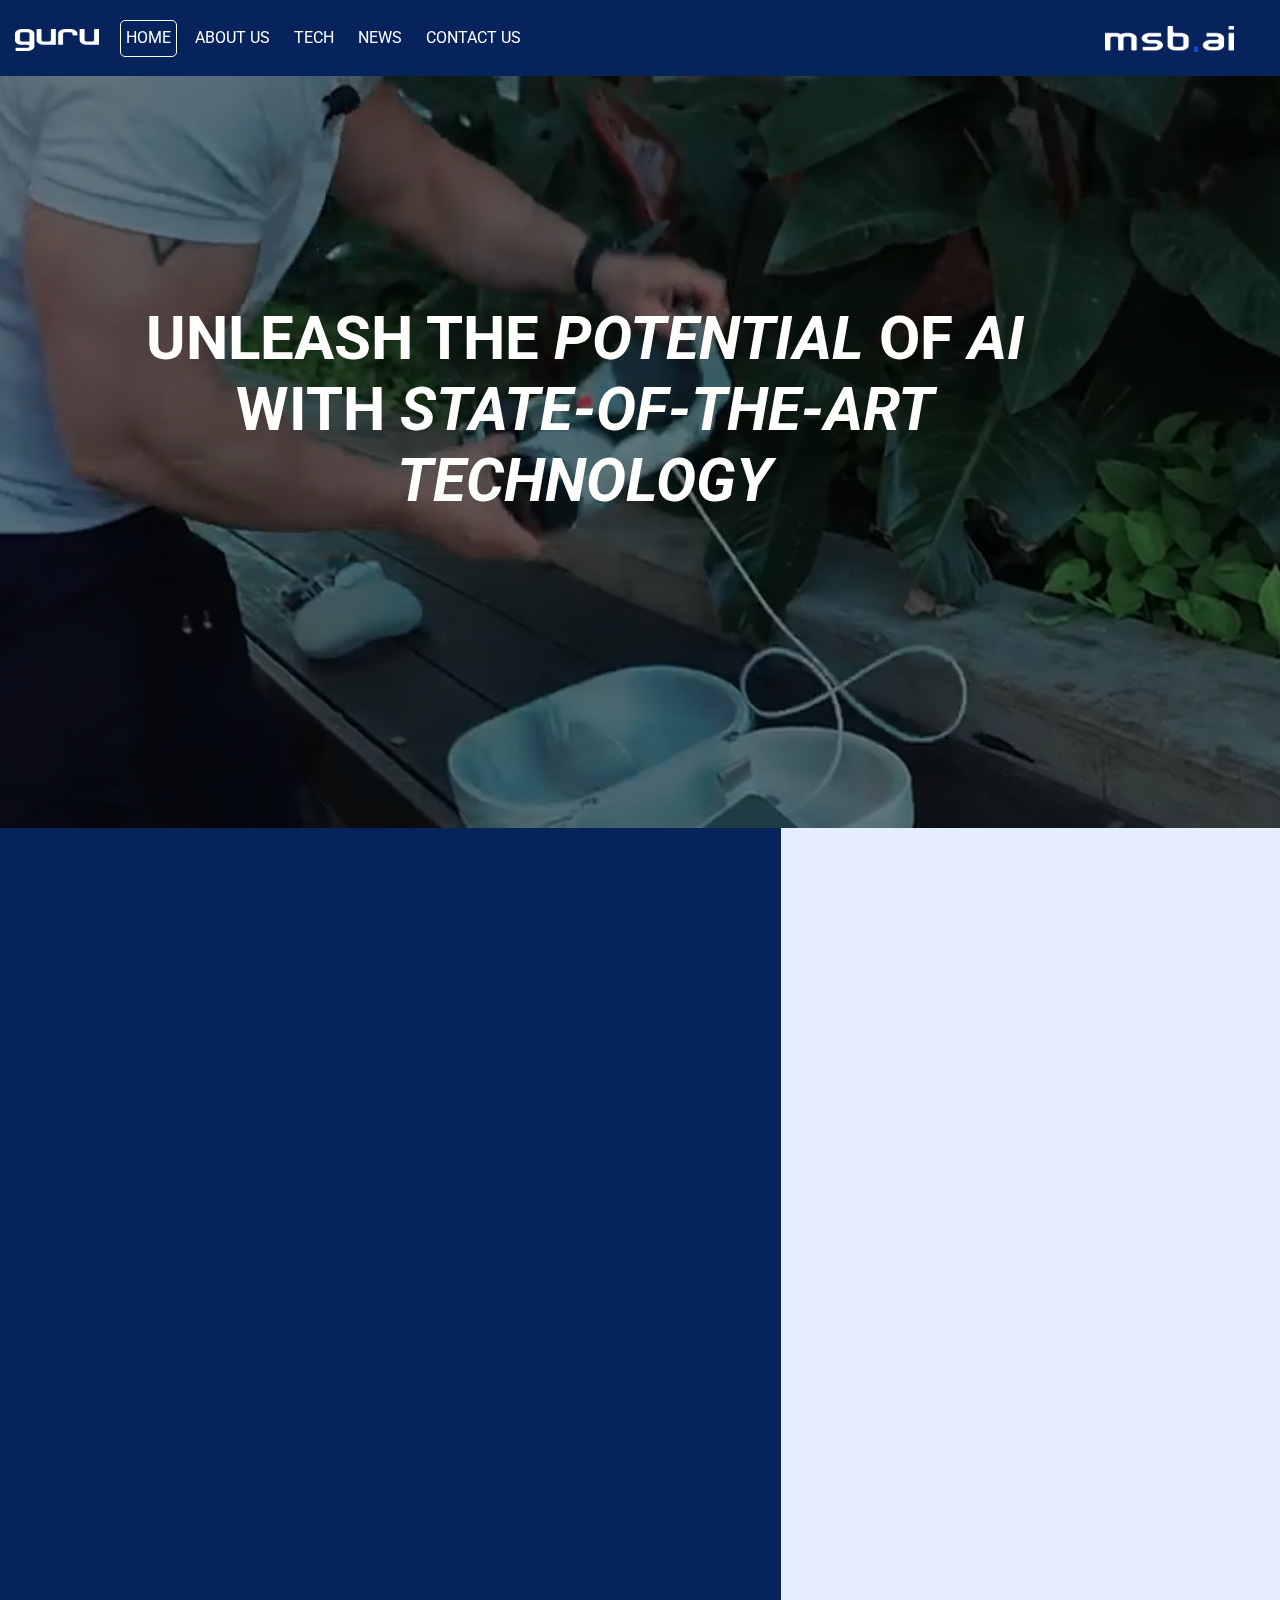
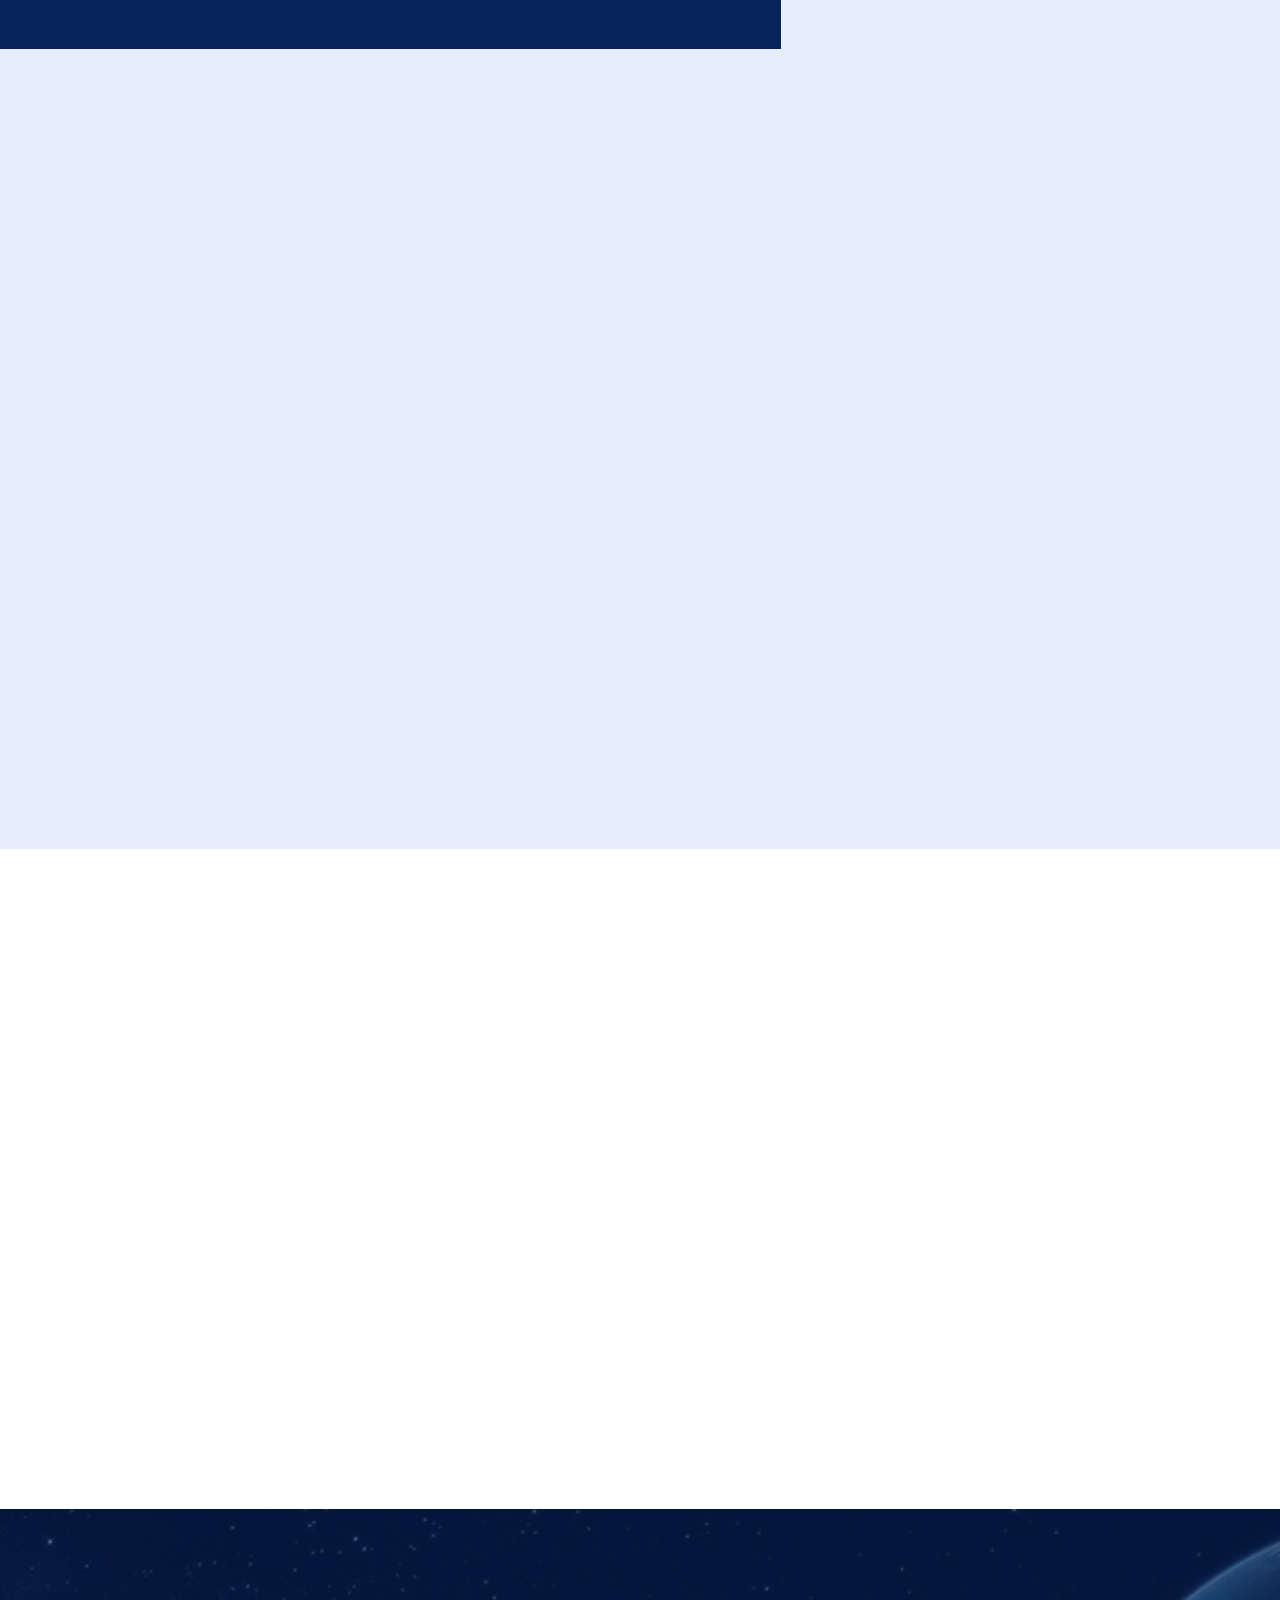
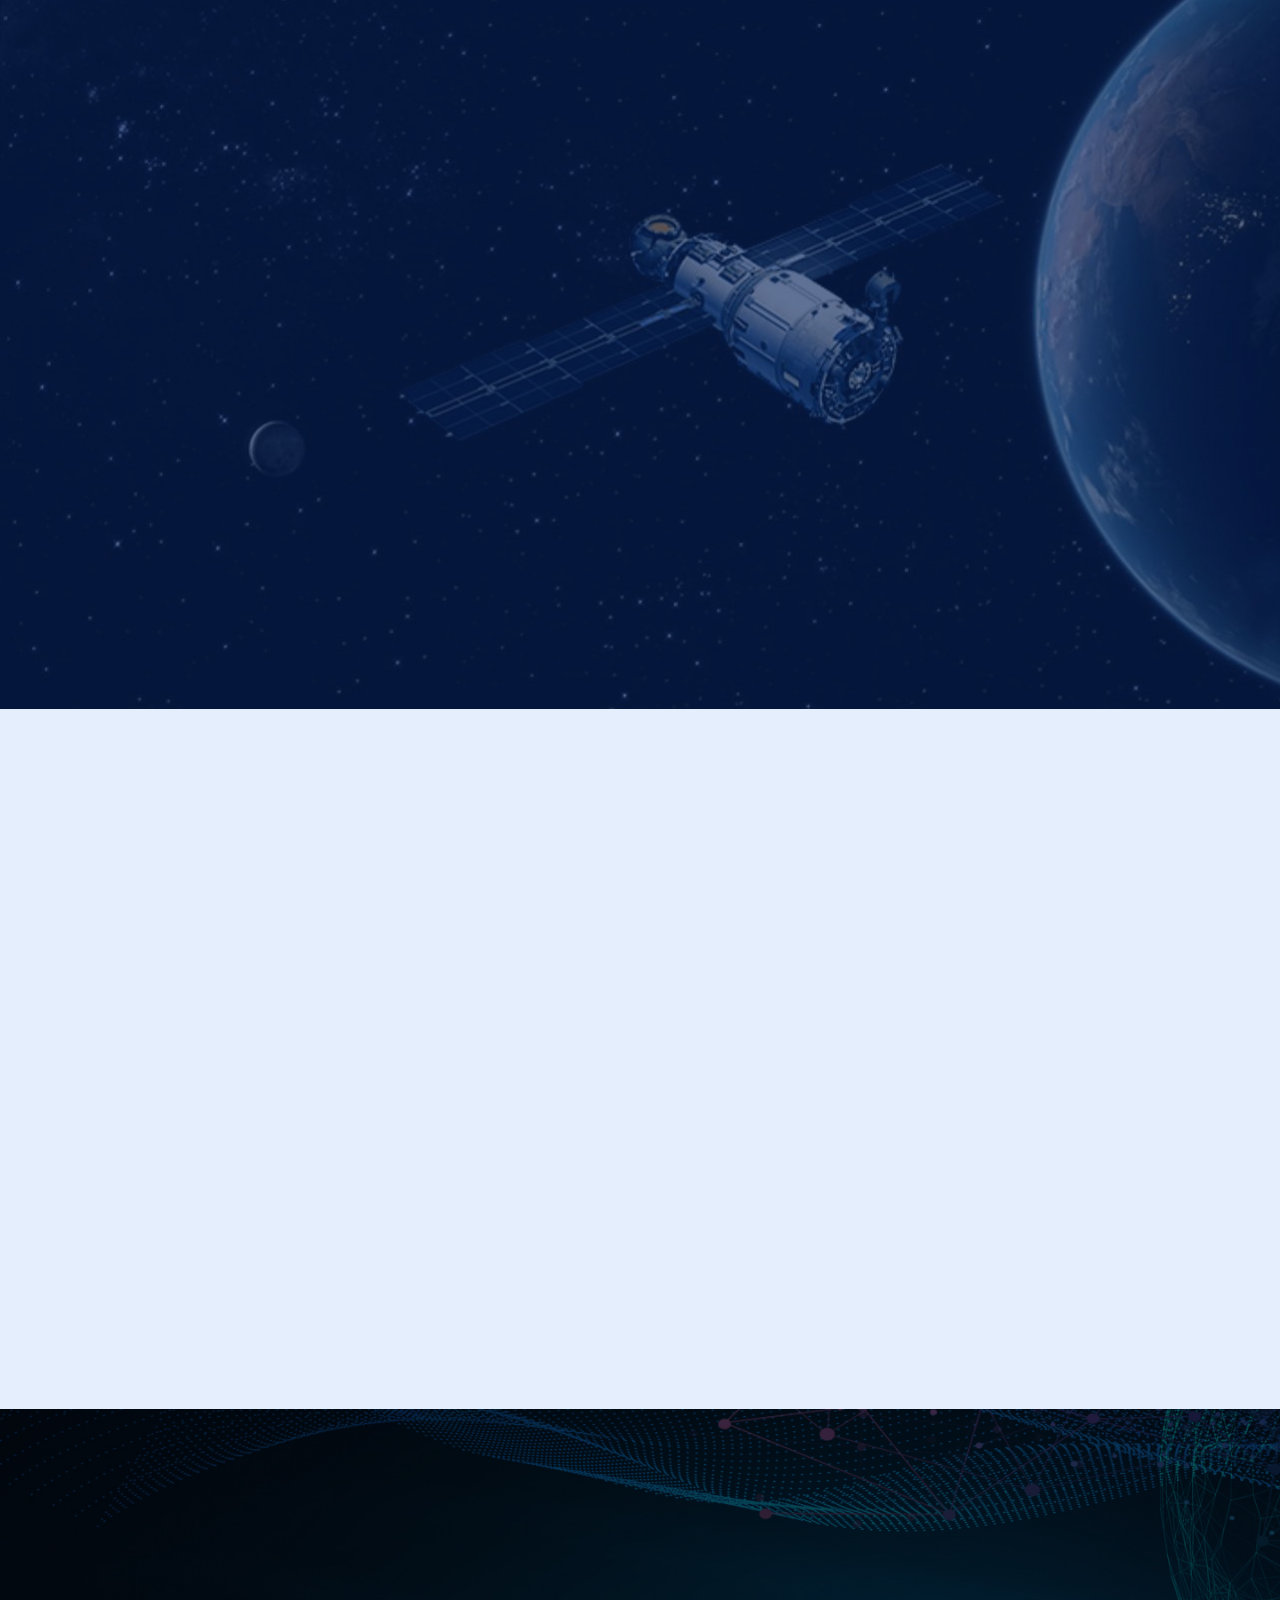
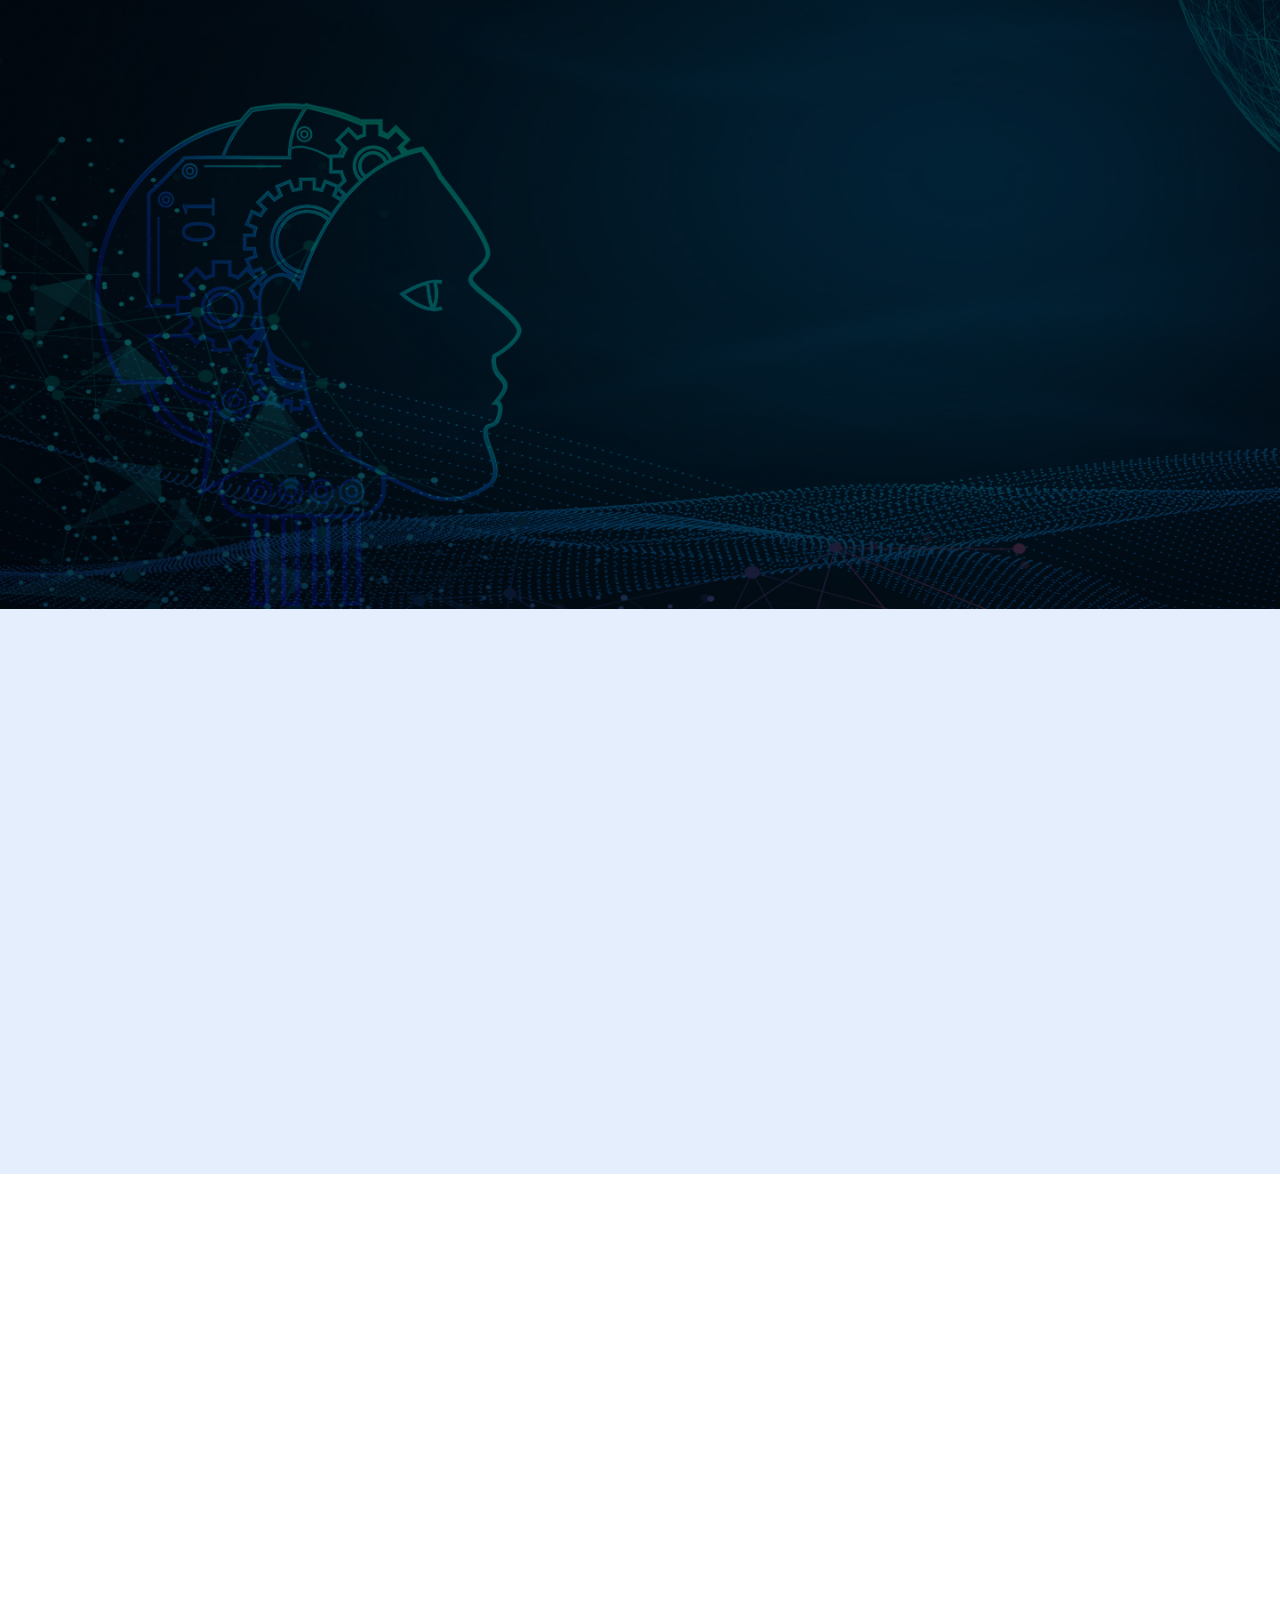
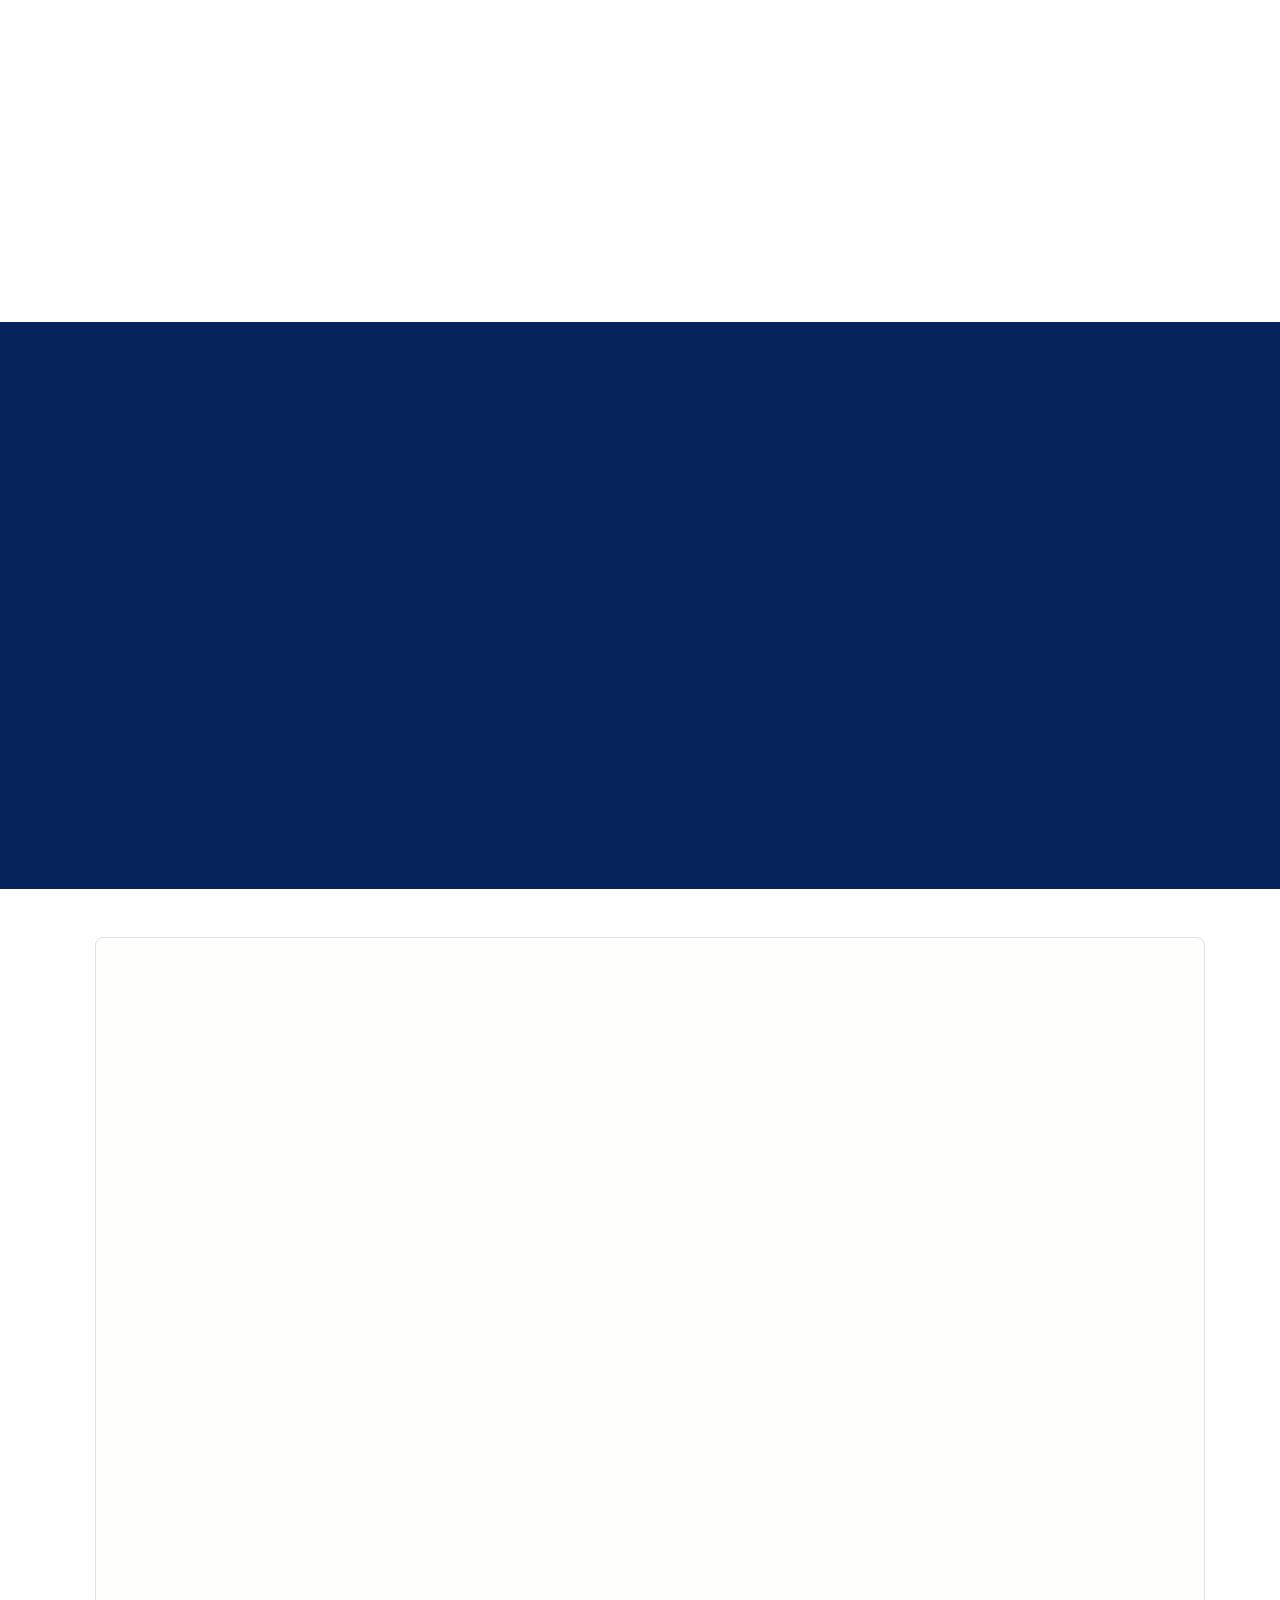
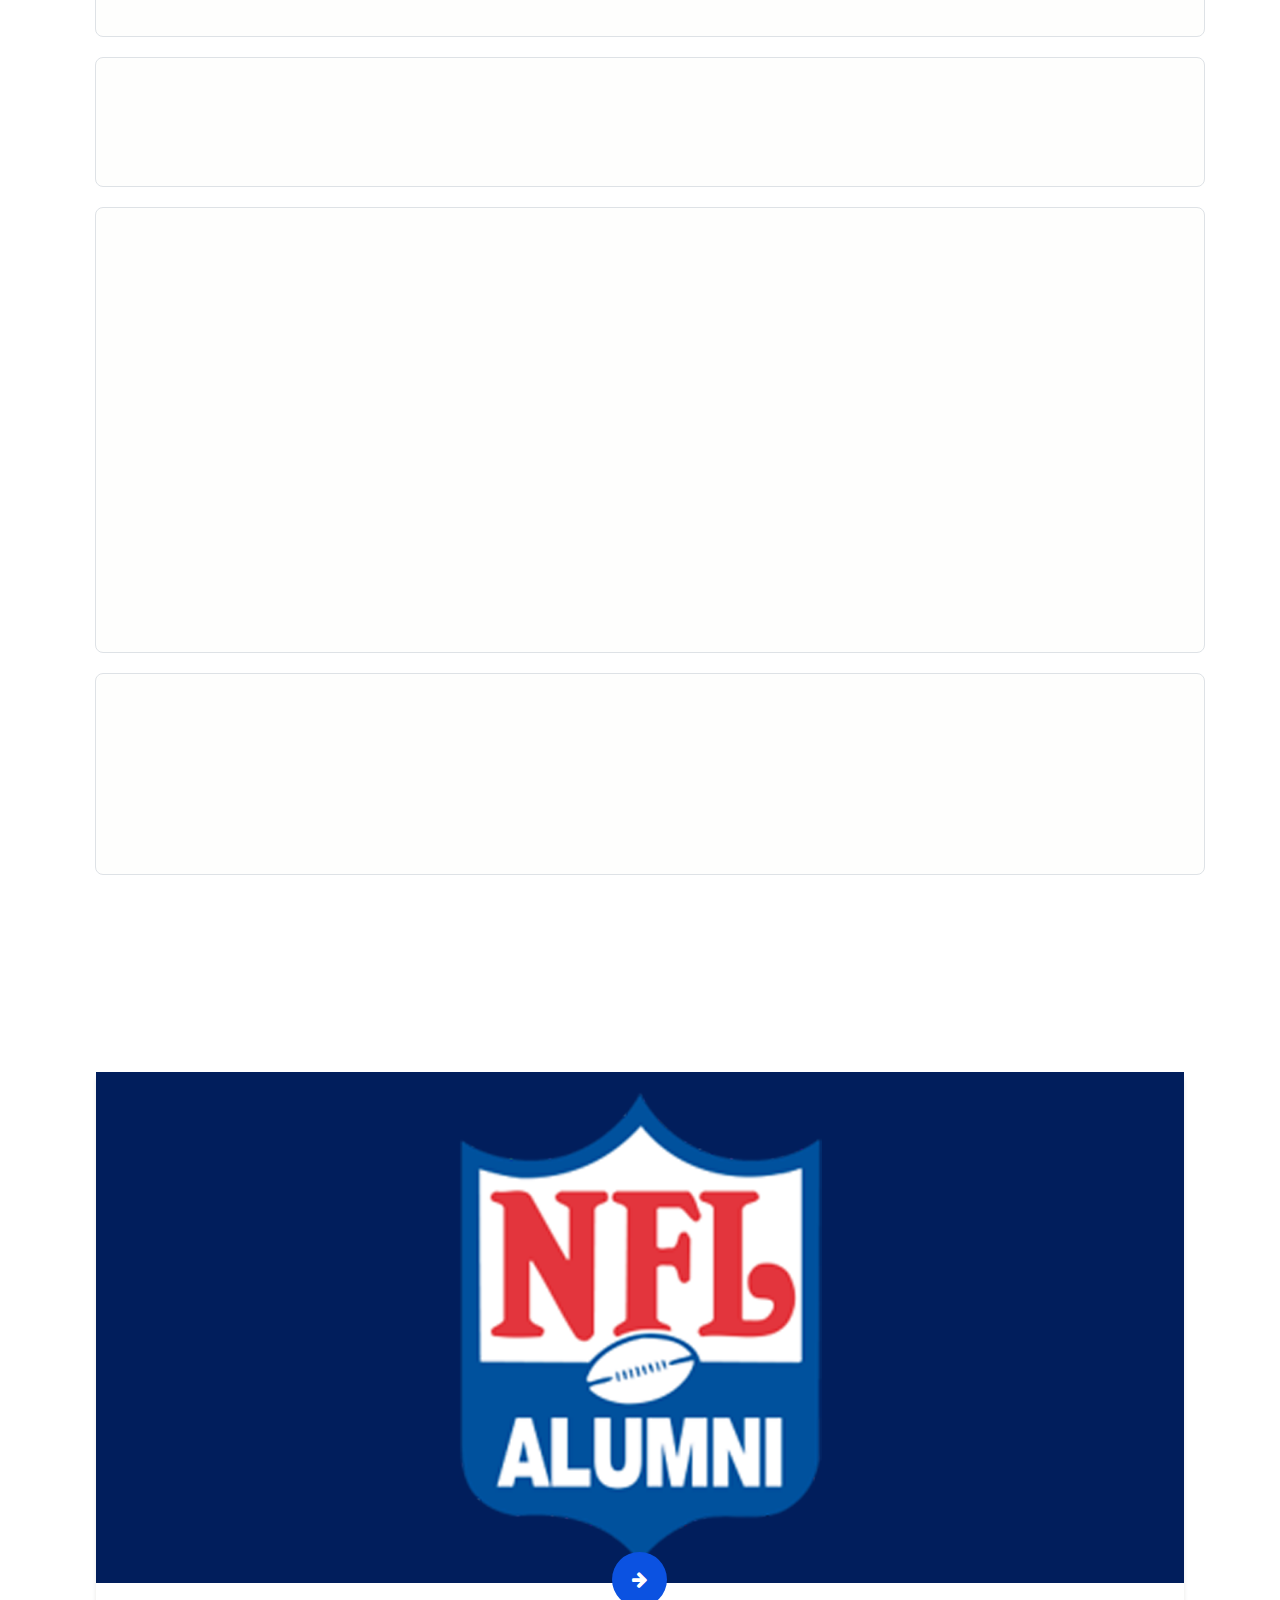
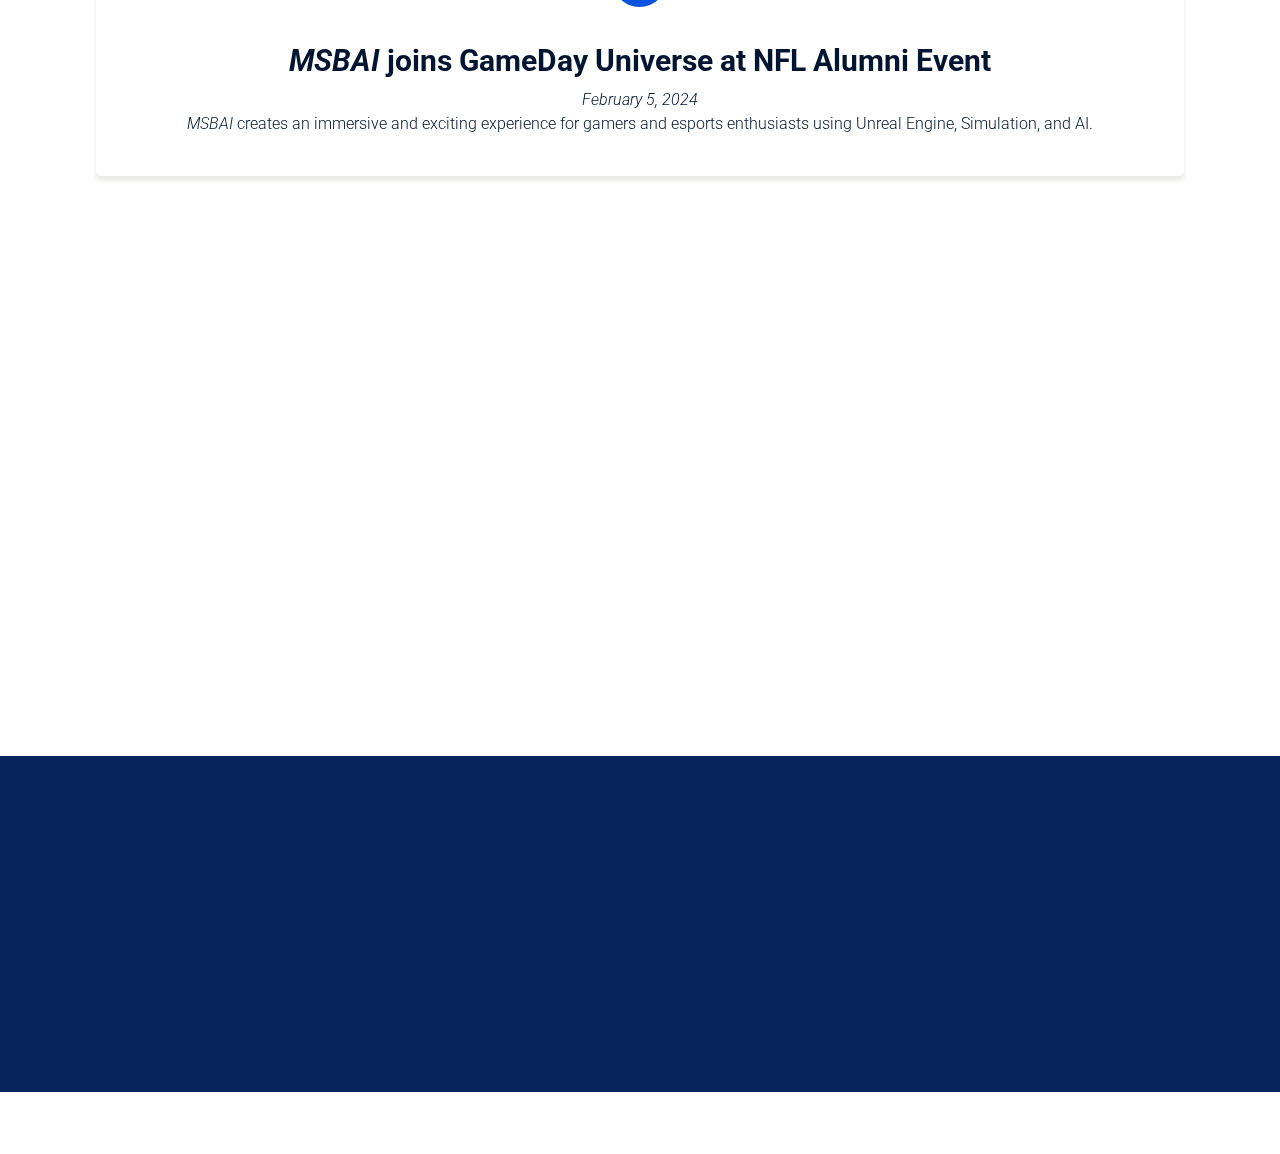
==== commit 6656992e: "sticky header [ADD]" ====
--- a/index.html
+++ b/index.html
@@ -44,44 +44,46 @@
       <!-- data-aos-once="false" -->
       <!-- data-aos-anchor-placement="top-center" -->
       <div class="container-fluid">
-         <nav class="navbar navbar-expand-lg navbar-light bg-light">
-            <div class="navbar-brand" href="#" data-aos="fade-right"><img src="images/logo.png"></div>
-            <button class="navbar-toggler" data-aos="fade-left" type="button" data-toggle="collapse"
-               data-target="#navbarSupportedContent" aria-controls="navbarSupportedContent" aria-expanded="false"
-               aria-label="Toggle navigation">
-               <span class="navbar-toggler-icon"></span>
-            </button>
-            <div class="collapse navbar-collapse" id="navbarSupportedContent">
-               <ul class="navbar-nav mr-auto" data-aos="fade-right">
-                  <li class="nav-item active">
-                     <a href="#" class="nav-link" onclick="scrollToSection('home')">Home</a>
-                  </li>
-                  <li class="nav-item">
-                     <a href="#" class="nav-link" onclick="scrollToSection('about-us')">About Us</a>
-                  </li>
-                  <li class="nav-item">
-                     <a href="#" class="nav-link" onclick="scrollToSection('tech')">Tech</a>
-                  </li>
-                  <li class="nav-item">
-                     <a href="#" class="nav-link" onclick="scrollToSection('news')">News</a>
-                  </li>
-                  <li class="nav-item">
-                     <a href="#" class="nav-link" onclick="scrollToSection('contact-us')">Contact Us</a>
-                  </li>
-               </ul>
-               <form class="form-inline my-2 my-lg-0" data-aos="fade-left" data-aos-duration="1000"
-                  style=" justify-content: center;">
-                  <div class="login_bt" style="margin-right: 5%;">
-                     <ul>
-                        <li>
-                           <a href="http://msb.ai" target="_blank"><img src="images/logo2.png"></a>
-                        </li>
-                     </ul>
-                  </div>
-               </form>
-            </div>
+         <nav class="navbar navbar-expand-lg navbar-light" style="position: fixed; width: 100%; top: 0; left: 0; z-index: 1000; background-color: #07235C;">
+             <div class="navbar-brand" href="#" data-aos="fade-right"><img src="images/logo.png"></div>
+             <button class="navbar-toggler" data-aos="fade-left" type="button" data-toggle="collapse"
+                 data-target="#navbarSupportedContent" aria-controls="navbarSupportedContent" aria-expanded="false"
+                 aria-label="Toggle navigation">
+                 <span class="navbar-toggler-icon"></span>
+             </button>
+             <div class="collapse navbar-collapse" id="navbarSupportedContent">
+                 <ul class="navbar-nav mr-auto" data-aos="fade-right">
+                     <li class="nav-item active">
+                         <a href="#" class="nav-link" onclick="scrollToSection('home')">Home</a>
+                     </li>
+                     <li class="nav-item">
+                         <a href="#" class="nav-link" onclick="scrollToSection('about-us')">About Us</a>
+                     </li>
+                     <li class="nav-item">
+                         <a href="#" class="nav-link" onclick="scrollToSection('tech')">Tech</a>
+                     </li>
+                     <li class="nav-item">
+                         <a href="#" class="nav-link" onclick="scrollToSection('news')">News</a>
+                     </li>
+                     <li class="nav-item">
+                         <a href="#" class="nav-link" onclick="scrollToSection('contact-us')">Contact Us</a>
+                     </li>
+                 </ul>
+                 <form class="form-inline my-2 my-lg-0" data-aos="fade-left" data-aos-duration="1000"
+                     style=" justify-content: center;">
+                     <div class="login_bt" style="margin-right: 5%;">
+                         <ul>
+                             <li>
+                                 <a href="http://msb.ai" target="_blank"><img src="images/logo2.png"></a>
+                             </li>
+                         </ul>
+                     </div>
+                 </form>
+             </div>
          </nav>
-      </div>
+     </div>
+     
+     
       <!-- header section end -->
 
       <header id="home" class="videoContainer">
@@ -213,9 +215,13 @@
                            </p>
                         </div>
                      </div>
-                     <div class="col-md-4 image-margin-small responsive_margin"  data-aos-duration="1100"
+                     <div class="col-md-4 image-margin-small responsive_margin" data-aos-duration="1100"
                         data-aos="flip-right">
-                        <img src="images/pitch.jpg" style="width: 100%; height: 100%;">
+                        <div class="card">
+                           <!-- 3D Card -->
+                           <img src="images/pitch.jpg" style="width: 100%; height: 100%;">
+                           <div class="glow"></div>
+                        </div>
                      </div>
                   </div>
                </div>
--- a/css/style.css
+++ b/css/style.css
@@ -1419,9 +1419,56 @@
     opacity: 0.5;
     z-index: 1;
 }
-.responsive_margin{
+
+.responsive_margin {
     margin-left: 6%;
-}
+    display: flex;
+    justify-content: center;
+    align-items: center;
+}
+
+
+/* 3d CARD */
+
+.card {
+    font-weight: bold;
+    /* padding: 1em; */
+    text-align: right;
+    color: #181a1a;
+
+    width: 80%;
+    height: 80%;
+    box-shadow: 0 1px 5px #00000099;
+
+    border-radius: 10px;
+    /* background-image: url(https://images.unsplash.com/photo-1557672199-6e8c8b2b8fff?ixlib=rb-1.2.1&auto=format&fit=crop&w=934&q=80); */
+    background-size: cover;
+
+    position: relative;
+
+    transition-duration: 300ms;
+    transition-property: transform, box-shadow;
+    transition-timing-function: ease-out;
+    transform: rotate3d(0);
+}
+
+.card:hover {
+    transition-duration: 150ms;
+    box-shadow: 0 5px 20px 5px #00000044;
+}
+
+.card .glow {
+    position: absolute;
+    width: 100%;
+    height: 100%;
+    left: 0;
+    top: 0;
+
+    background-image: radial-gradient(circle at 50% -20%, #ffffff22, #0000000f);
+}
+
+/* 3d CARD */
+
 
 /* Media Query for devices withi coarse pointers and no hover functionality */
 
@@ -1445,7 +1492,7 @@
     font-family: 'Roboto' !important;
 }
 
-.stateSectionHeight{
+.stateSectionHeight {
     height: 700px;
 
 }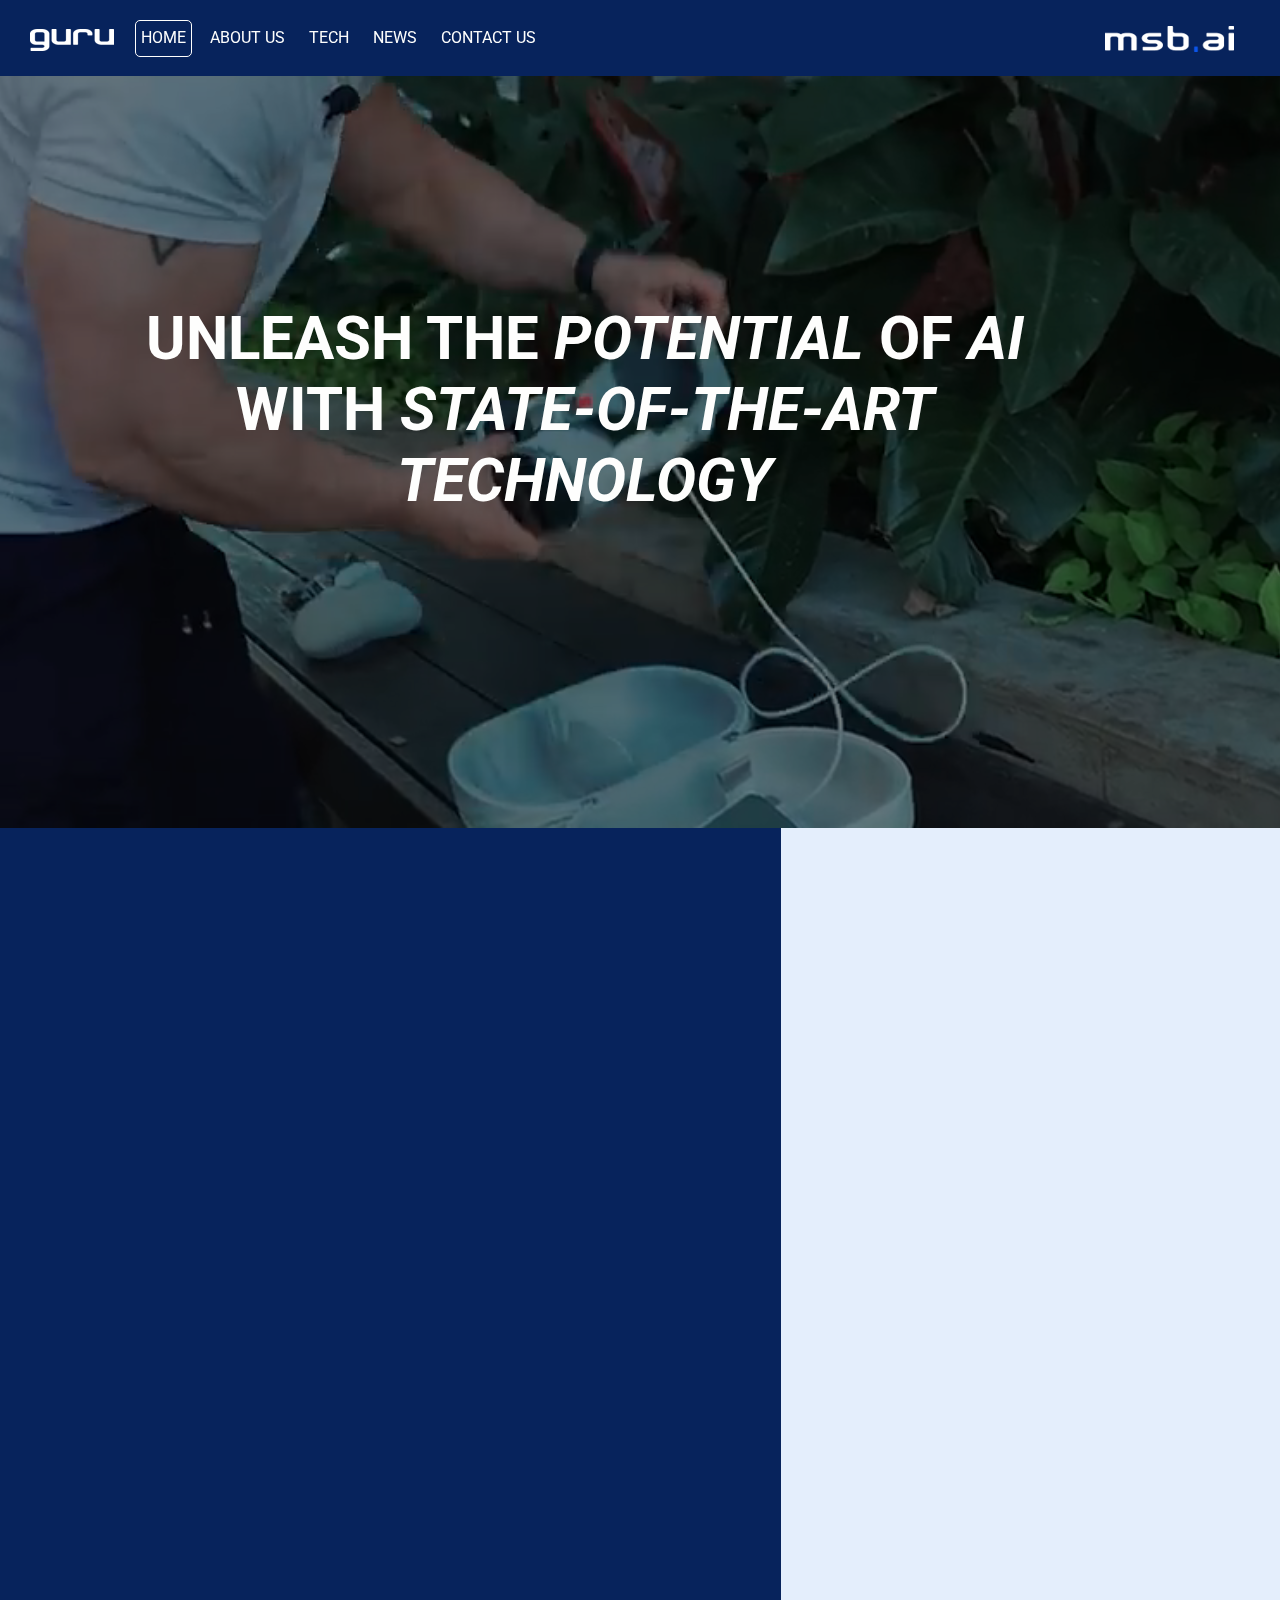
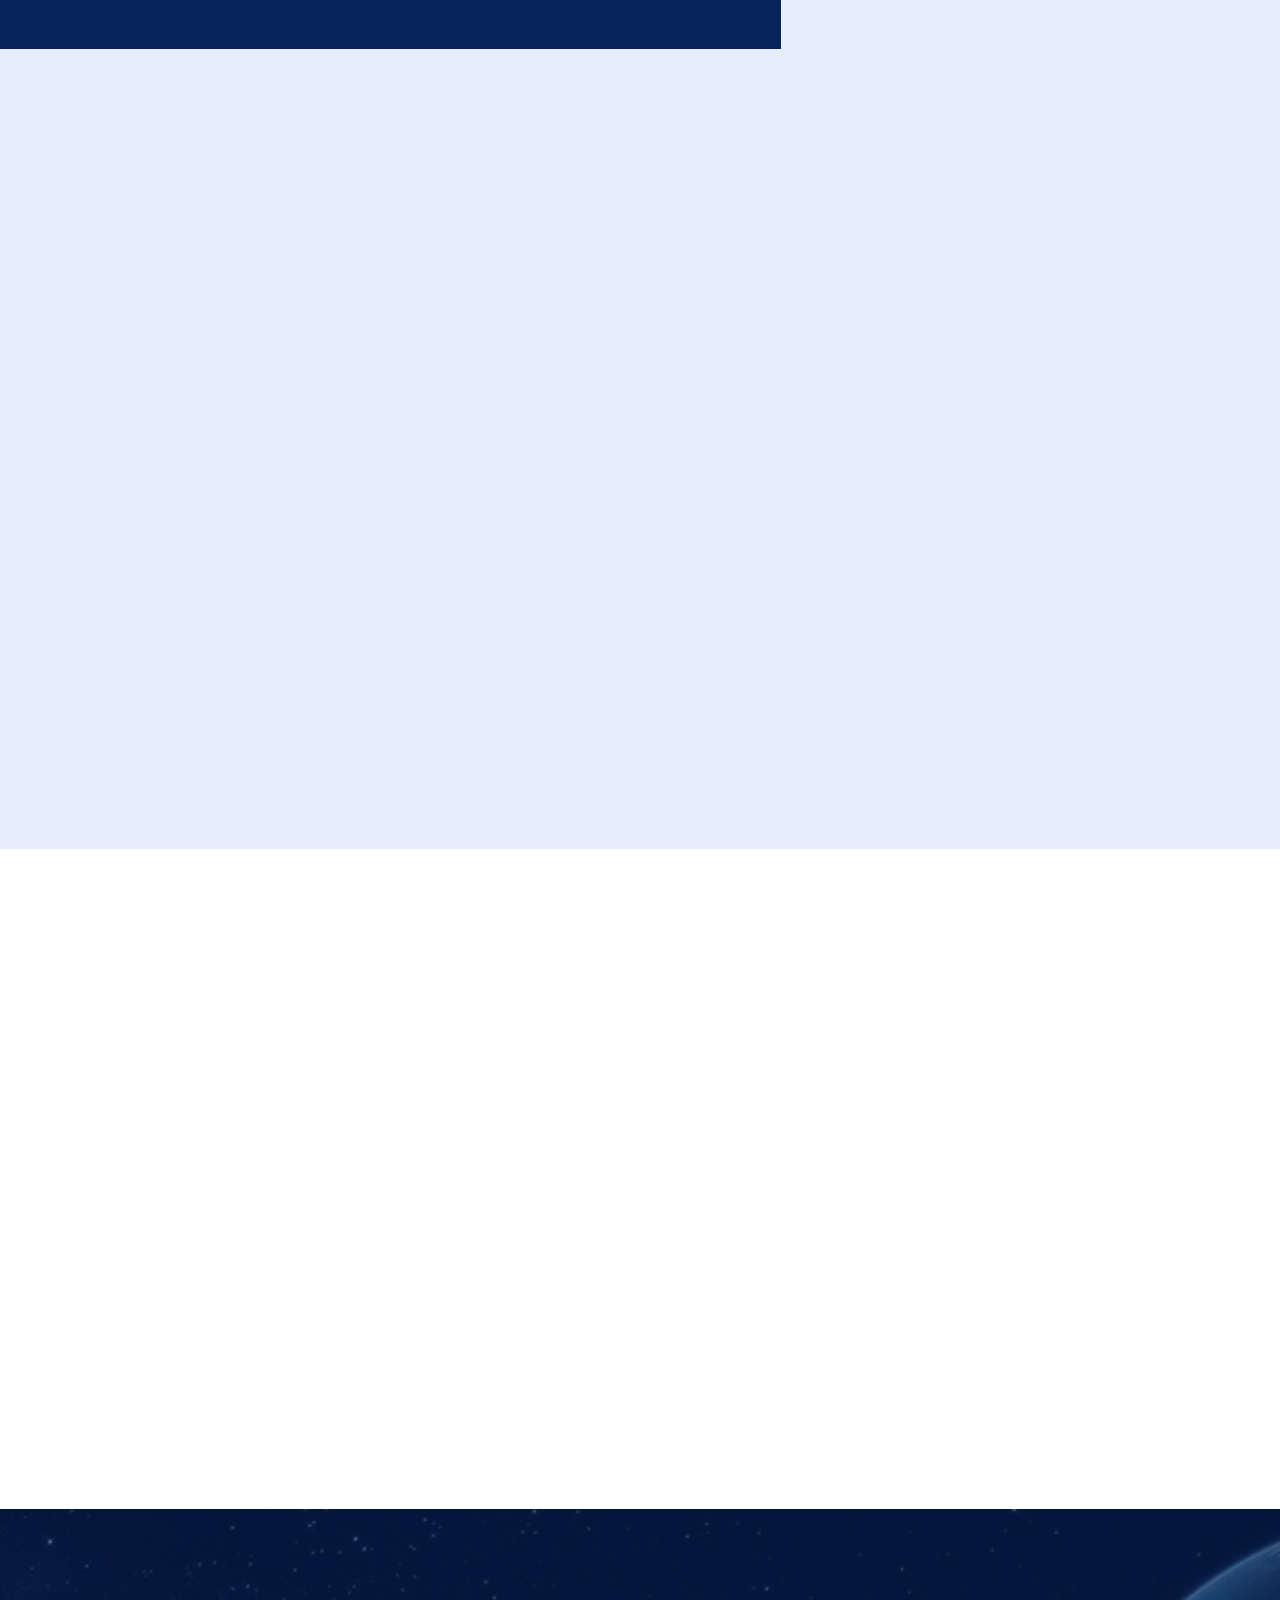
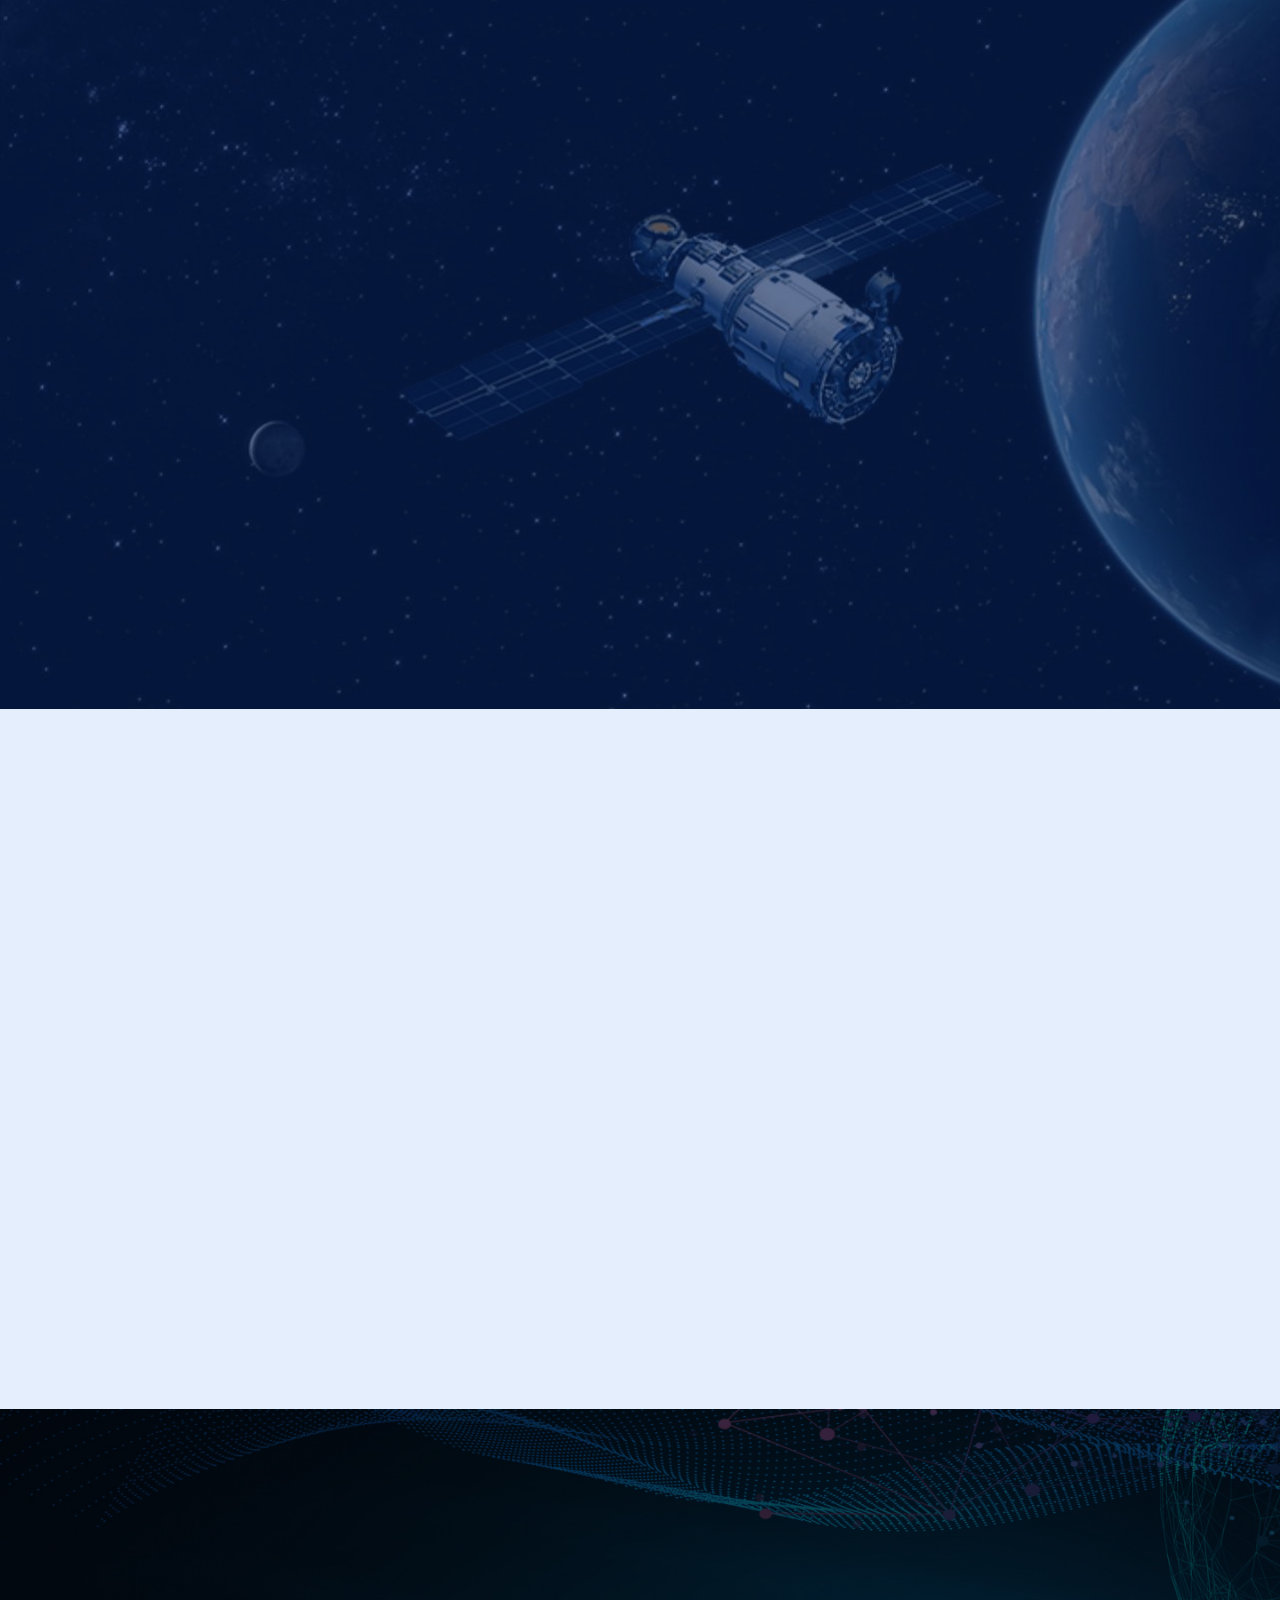
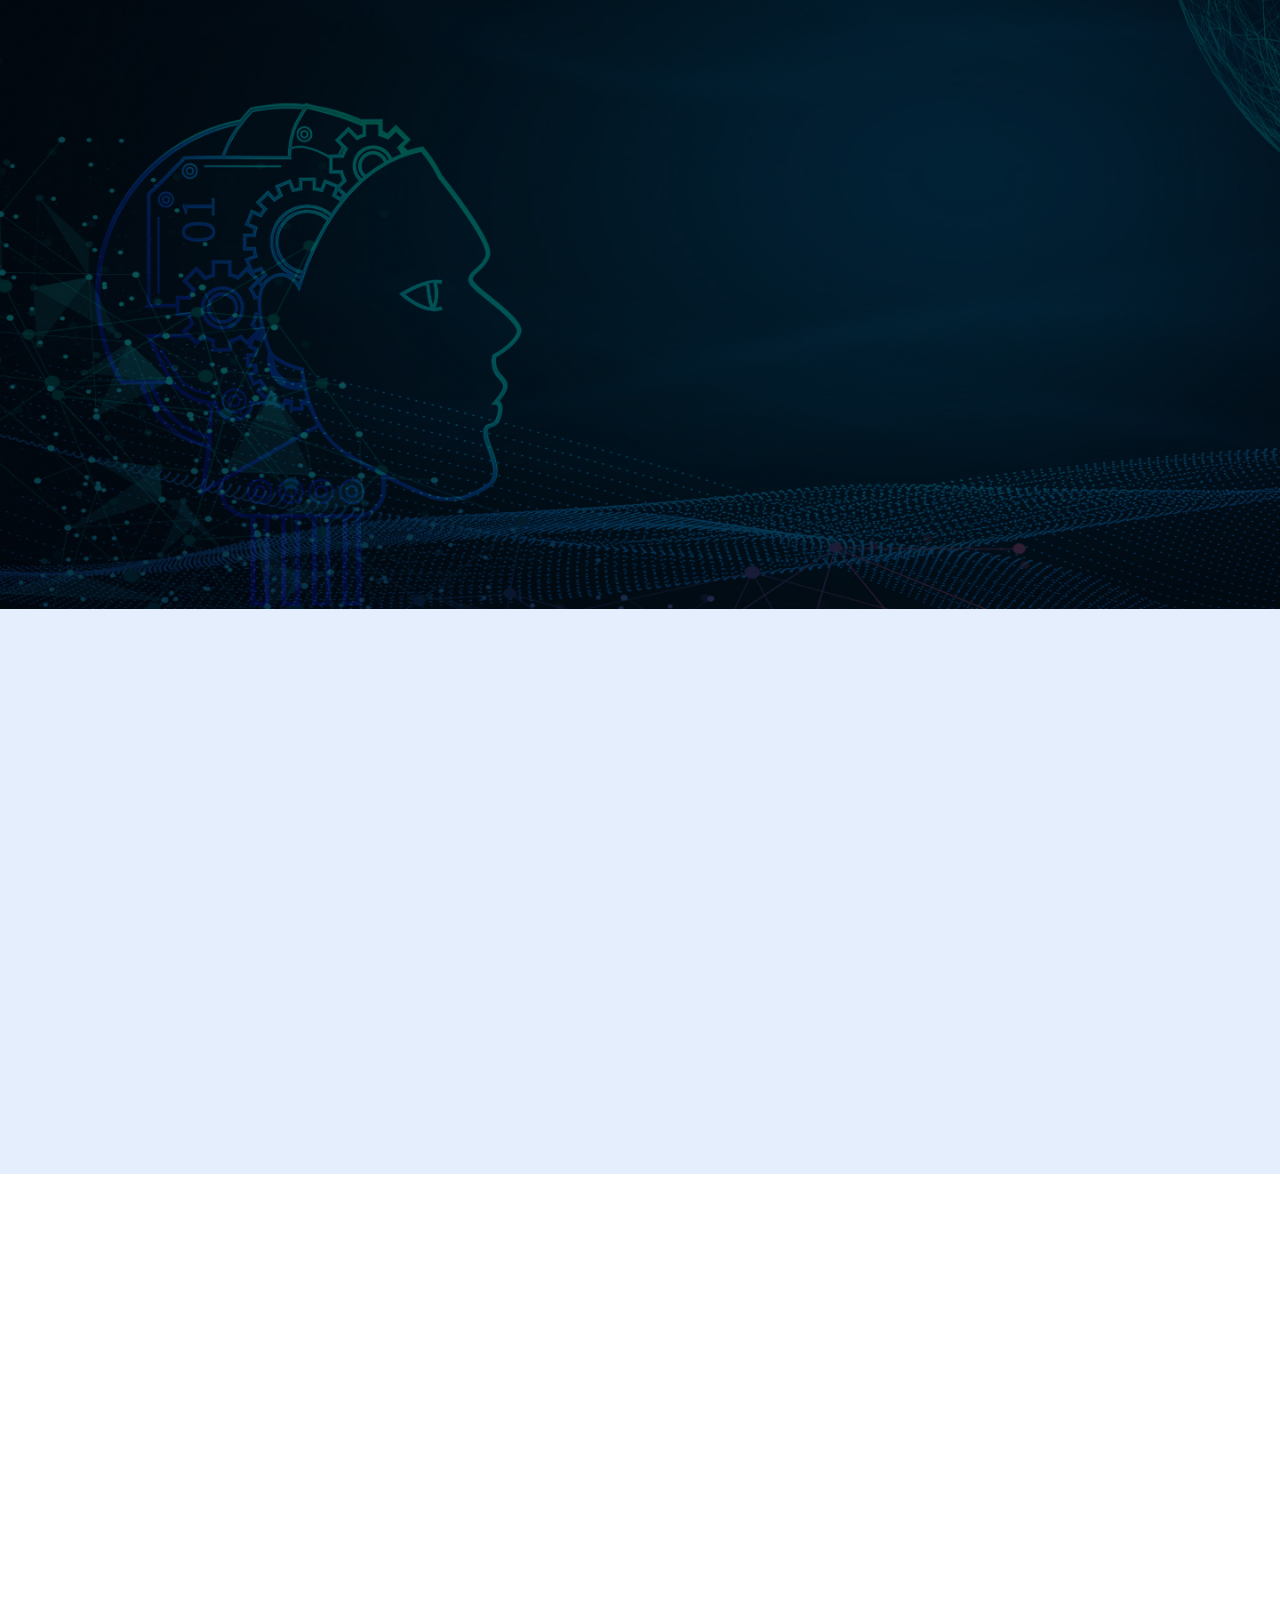
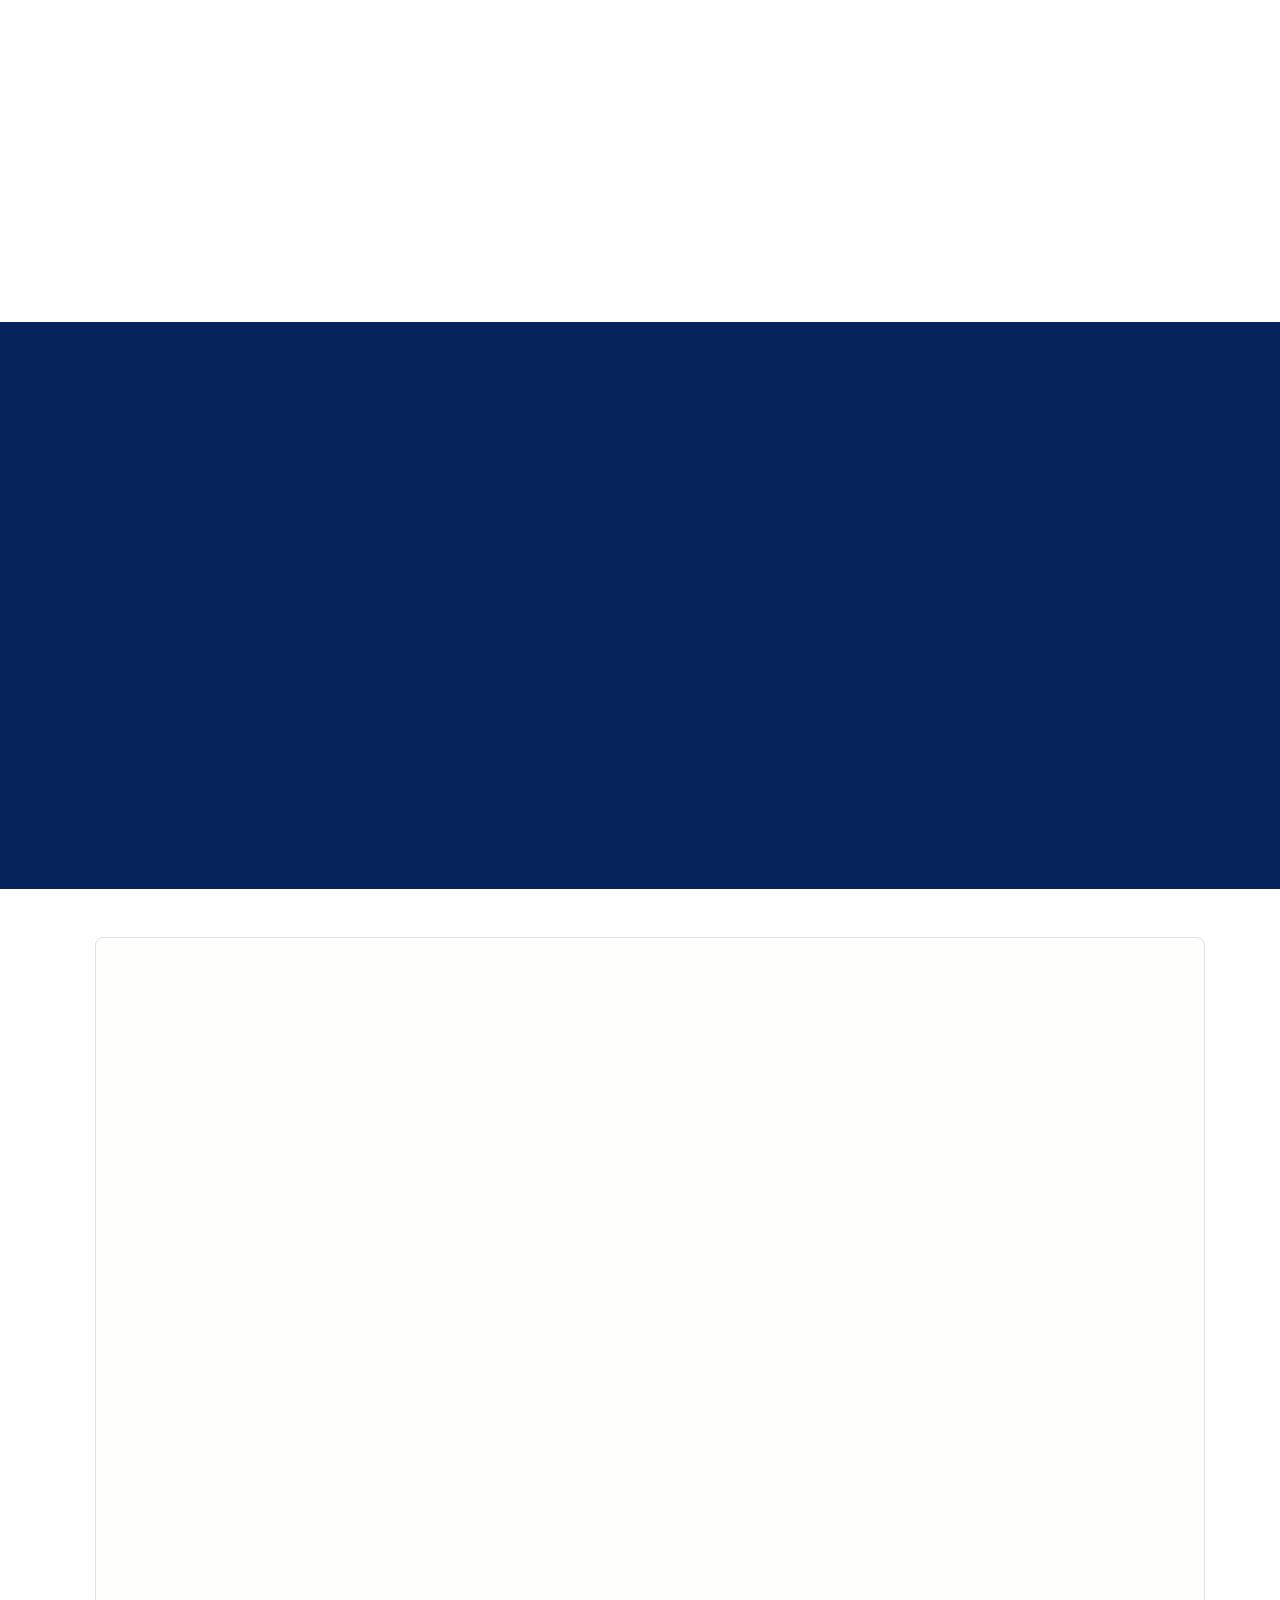
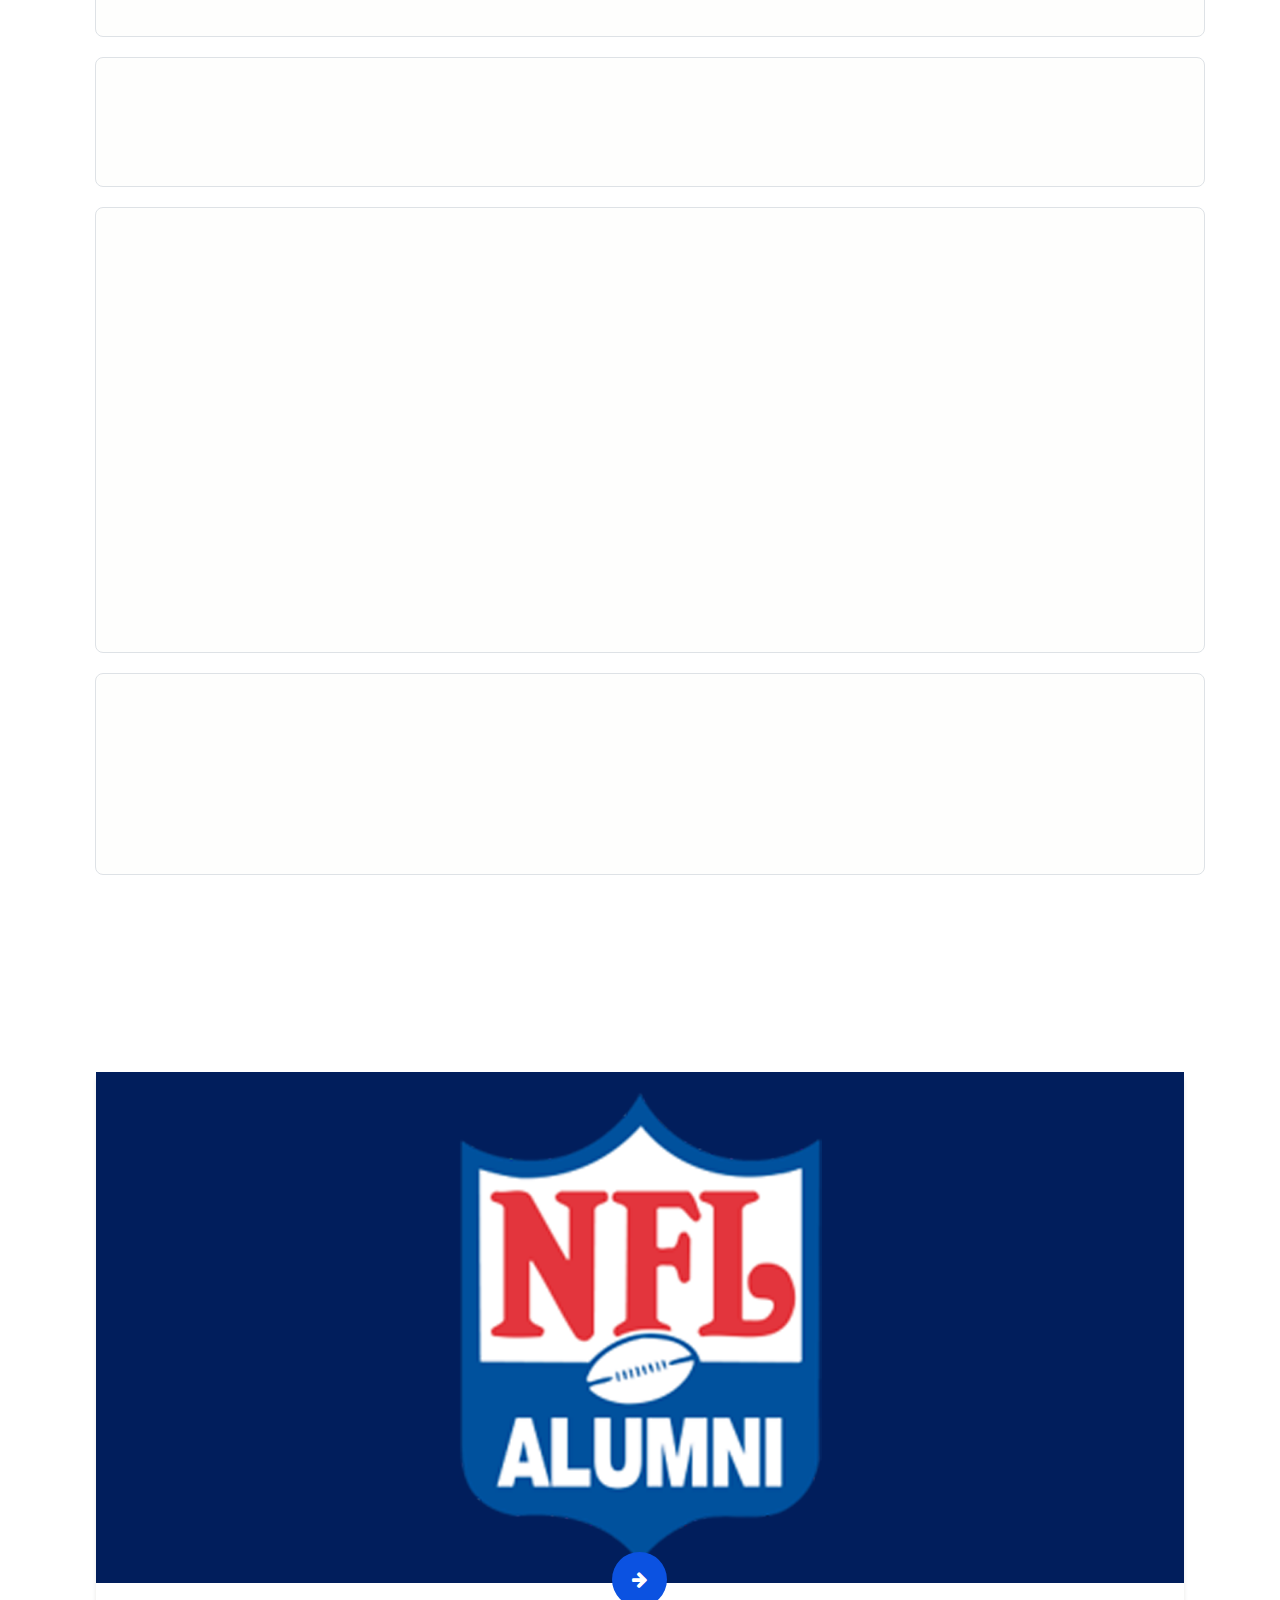
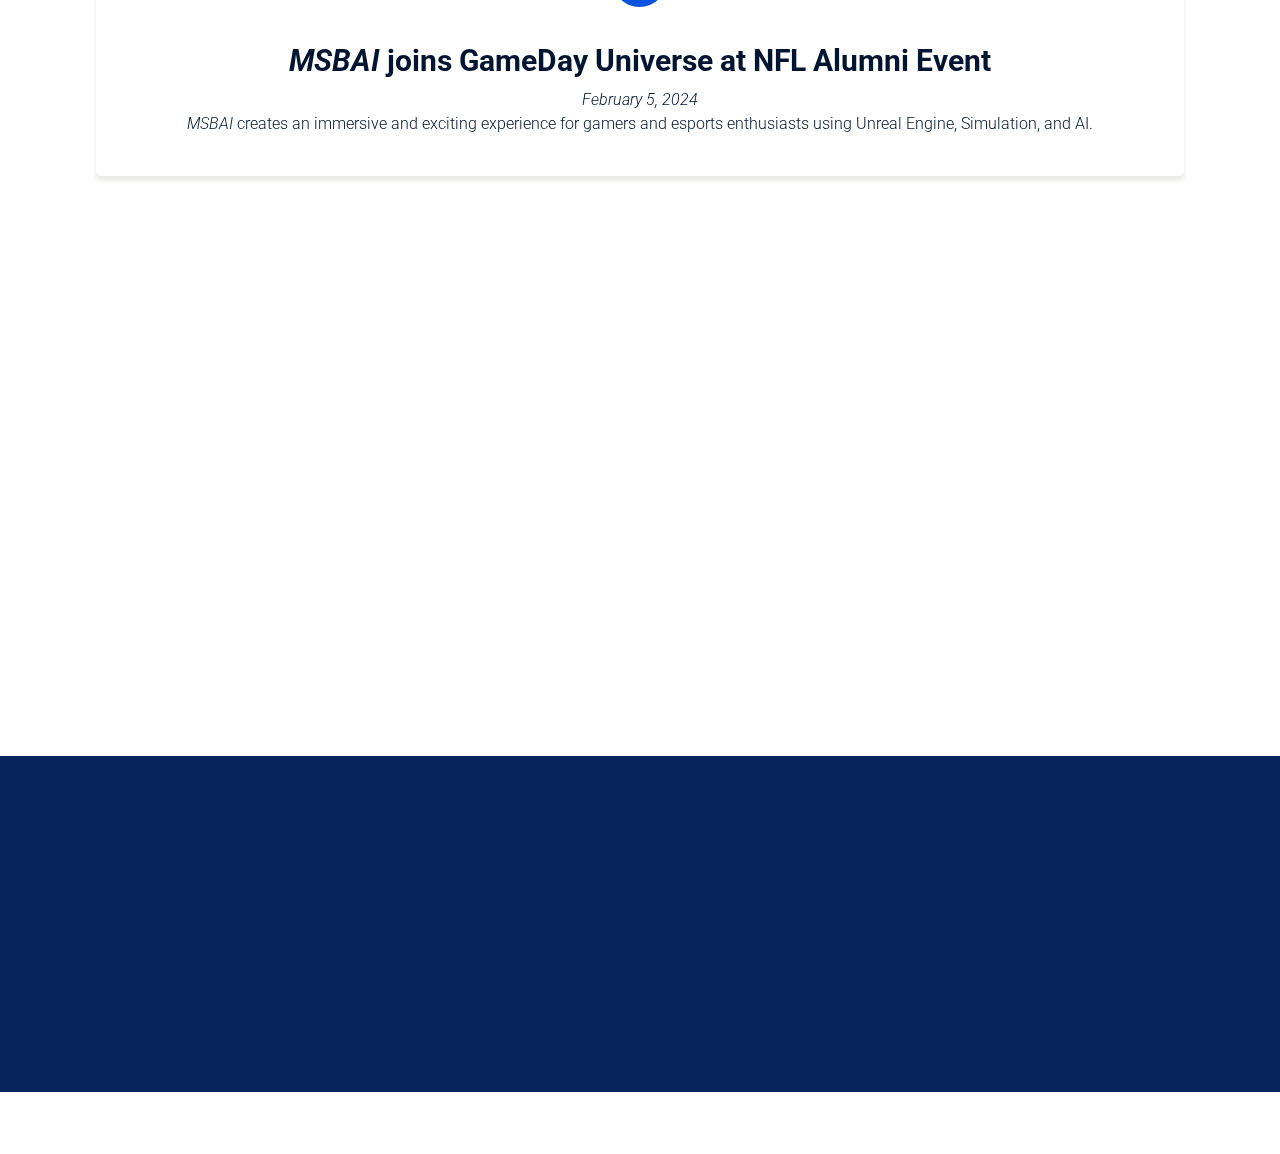
==== commit e758c48d: "card issue [fix]" ====
--- a/index.html
+++ b/index.html
@@ -44,46 +44,45 @@
       <!-- data-aos-once="false" -->
       <!-- data-aos-anchor-placement="top-center" -->
       <div class="container-fluid">
-         <nav class="navbar navbar-expand-lg navbar-light" style="position: fixed; width: 100%; top: 0; left: 0; z-index: 1000; background-color: #07235C;">
-             <div class="navbar-brand" href="#" data-aos="fade-right"><img src="images/logo.png"></div>
-             <button class="navbar-toggler" data-aos="fade-left" type="button" data-toggle="collapse"
-                 data-target="#navbarSupportedContent" aria-controls="navbarSupportedContent" aria-expanded="false"
-                 aria-label="Toggle navigation">
-                 <span class="navbar-toggler-icon"></span>
-             </button>
-             <div class="collapse navbar-collapse" id="navbarSupportedContent">
-                 <ul class="navbar-nav mr-auto" data-aos="fade-right">
-                     <li class="nav-item active">
-                         <a href="#" class="nav-link" onclick="scrollToSection('home')">Home</a>
-                     </li>
-                     <li class="nav-item">
-                         <a href="#" class="nav-link" onclick="scrollToSection('about-us')">About Us</a>
-                     </li>
-                     <li class="nav-item">
-                         <a href="#" class="nav-link" onclick="scrollToSection('tech')">Tech</a>
-                     </li>
-                     <li class="nav-item">
-                         <a href="#" class="nav-link" onclick="scrollToSection('news')">News</a>
-                     </li>
-                     <li class="nav-item">
-                         <a href="#" class="nav-link" onclick="scrollToSection('contact-us')">Contact Us</a>
-                     </li>
-                 </ul>
-                 <form class="form-inline my-2 my-lg-0" data-aos="fade-left" data-aos-duration="1000"
-                     style=" justify-content: center;">
-                     <div class="login_bt" style="margin-right: 5%;">
-                         <ul>
-                             <li>
-                                 <a href="http://msb.ai" target="_blank"><img src="images/logo2.png"></a>
-                             </li>
-                         </ul>
-                     </div>
-                 </form>
-             </div>
+         <nav class="navbar navbar-expand-lg navbar-light"
+            style="position: fixed; width: 100%; top: 0; left: 0; z-index: 1000;padding-left: 30px; background-color: #07235C;">
+            <div class="navbar-brand" href="#" data-aos="fade-right"><img src="images/logo.png"></div>
+            <button class="navbar-toggler" data-aos="fade-left" type="button" data-toggle="collapse"
+               data-target="#navbarSupportedContent" aria-controls="navbarSupportedContent" aria-expanded="false"
+               aria-label="Toggle navigation">
+               <span class="navbar-toggler-icon"></span>
+            </button>
+            <div class="collapse navbar-collapse" id="navbarSupportedContent">
+               <ul class="navbar-nav mr-auto" data-aos="fade-right">
+                  <li class="nav-item active">
+                     <a href="#" class="nav-link" onclick="scrollToSection('home')">Home</a>
+                  </li>
+                  <li class="nav-item">
+                     <a href="#" class="nav-link" onclick="scrollToSection('about-us')">About Us</a>
+                  </li>
+                  <li class="nav-item">
+                     <a href="#" class="nav-link" onclick="scrollToSection('tech')">Tech</a>
+                  </li>
+                  <li class="nav-item">
+                     <a href="#" class="nav-link" onclick="scrollToSection('news')">News</a>
+                  </li>
+                  <li class="nav-item">
+                     <a href="#" class="nav-link" onclick="scrollToSection('contact-us')">Contact Us</a>
+                  </li>
+               </ul>
+               <form class="form-inline my-2 my-lg-0" data-aos="fade-left" data-aos-duration="1000"
+                  style=" justify-content: center;">
+                  <div class="login_bt" style="margin-right: 5%;">
+                     <ul>
+                        <li>
+                           <a href="http://msb.ai" target="_blank"><img src="images/logo2.png"></a>
+                        </li>
+                     </ul>
+                  </div>
+               </form>
+            </div>
          </nav>
-     </div>
-     
-     
+      </div>
       <!-- header section end -->
 
       <header id="home" class="videoContainer">
@@ -217,7 +216,7 @@
                      </div>
                      <div class="col-md-4 image-margin-small responsive_margin" data-aos-duration="1100"
                         data-aos="flip-right">
-                        <div class="card">
+                        <div class="animatedcard">
                            <!-- 3D Card -->
                            <img src="images/pitch.jpg" style="width: 100%; height: 100%;">
                            <div class="glow"></div>
@@ -436,9 +435,9 @@
             </div>
          </div>
          <div class="studies_section_2">
-            <div class="row " style="">
+            <div class="row " >
                <div class="col-md-4 application">
-                  <div class="card rounded" style="width: 100%; min-height: 230px;  margin-top: 20px;"
+                  <div class="card rounded " style="width: 100%; min-height: 230px;  margin-top: 20px;"
                      data-aos="fade-up" data-aos-anchor-placement="top-bottom" data-aos-delay="0">
                      <div class="card-body">
                         <h5 class="card-title"><strong><i>Geometry Search & Synthesis</i></strong></h5>
@@ -448,7 +447,7 @@
                   </div>
                </div>
                <div class="col-md-4 application">
-                  <div class="card rounded" style="width: 100%; min-height: 230px; margin-top: 20px;" data-aos="fade-up"
+                  <div class="card rounded " style="width: 100%; min-height: 230px; margin-top: 20px;" data-aos="fade-up"
                      data-aos-anchor-placement="top-bottom" data-aos-delay="150">
                      <div class="card-body">
                         <h5 class="card-title"><strong><i>Simulation & Analysis</i></strong></h5>
@@ -458,7 +457,7 @@
                   </div>
                </div>
                <div class="col-md-4 application">
-                  <div class="card rounded" style="width: 100%; min-height: 230px; margin-top: 20px;" data-aos="fade-up"
+                  <div class="card rounded " style="width: 100%; min-height: 230px; margin-top: 20px;" data-aos="fade-up"
                      data-aos-anchor-placement="top-bottom" data-aos-delay="300">
                      <div class="card-body">
                         <h5 class="card-title"><strong><i>Virtual World Building</i></strong></h5>
--- a/css/style.css
+++ b/css/style.css
@@ -1430,7 +1430,7 @@
 
 /* 3d CARD */
 
-.card {
+.animatedcard {
     font-weight: bold;
     /* padding: 1em; */
     text-align: right;
@@ -1452,12 +1452,12 @@
     transform: rotate3d(0);
 }
 
-.card:hover {
+.animatedcard:hover {
     transition-duration: 150ms;
     box-shadow: 0 5px 20px 5px #00000044;
 }
 
-.card .glow {
+.animatedcard .glow {
     position: absolute;
     width: 100%;
     height: 100%;
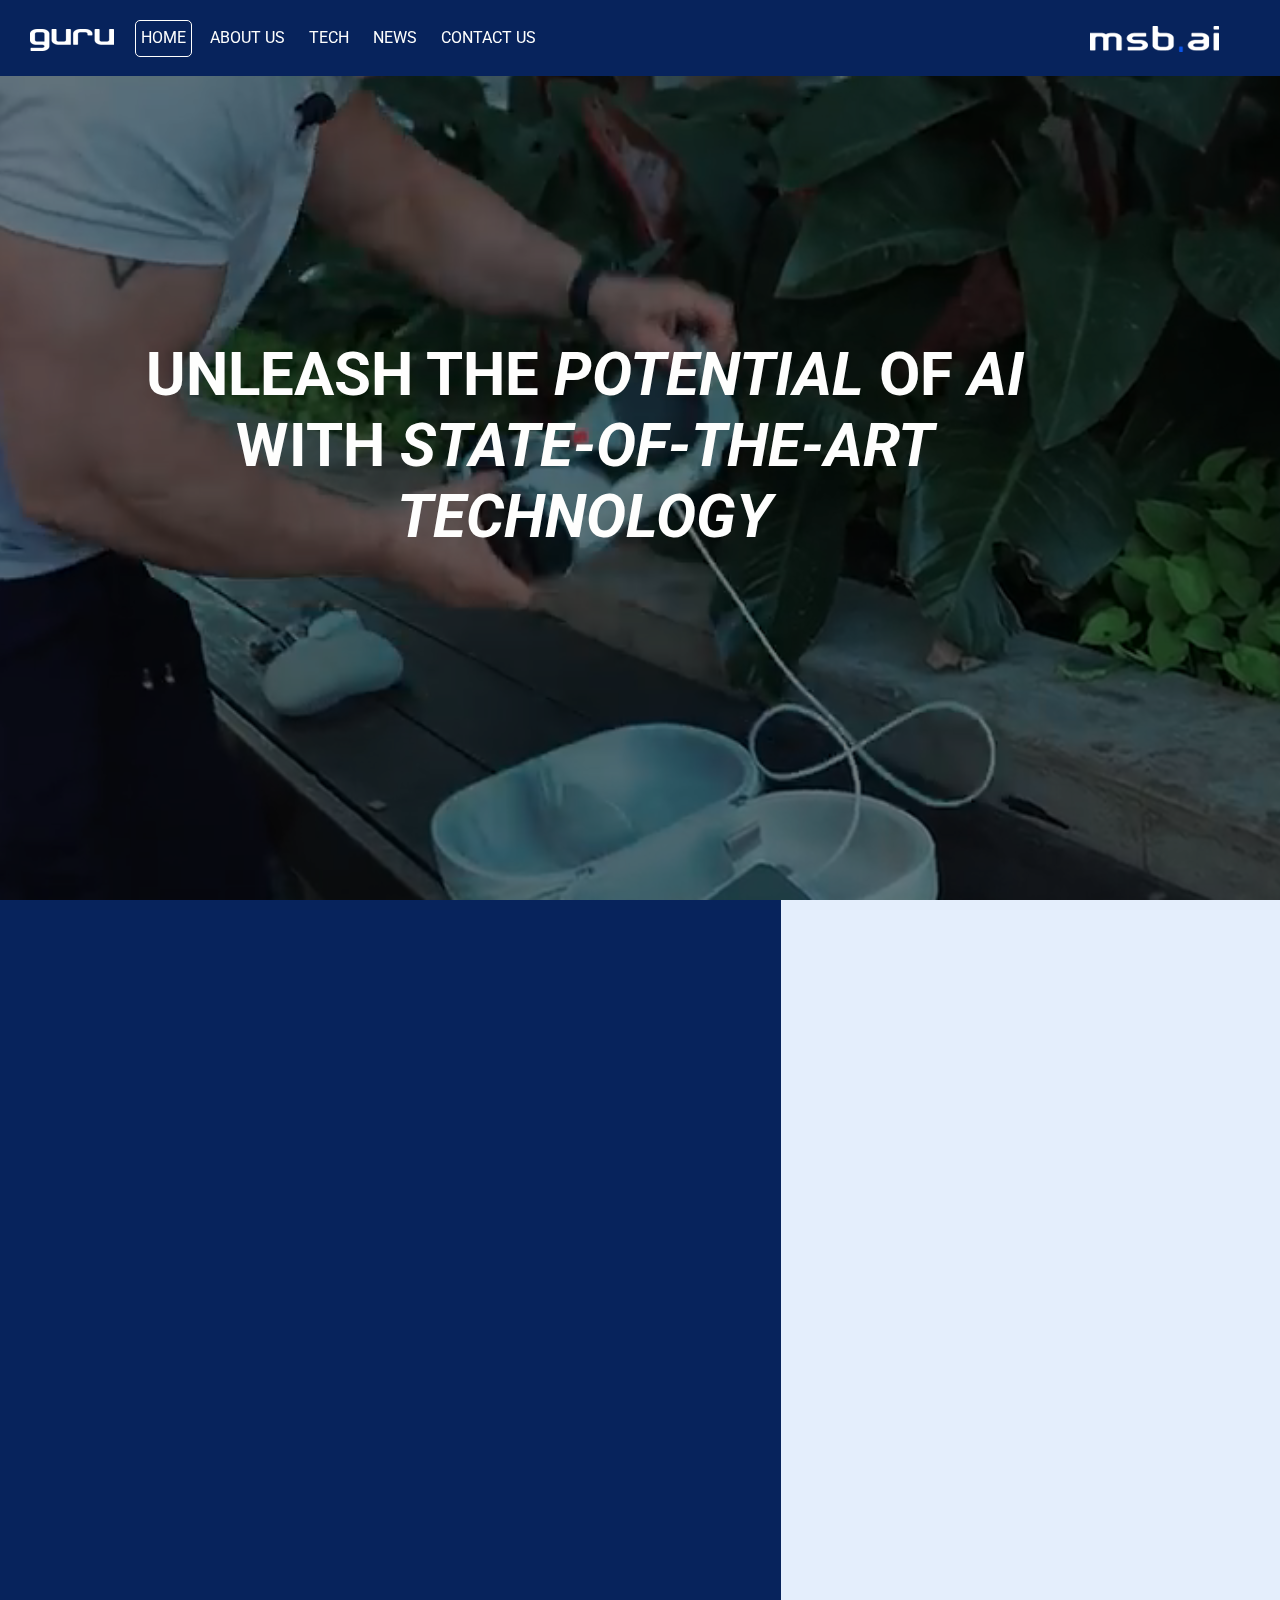
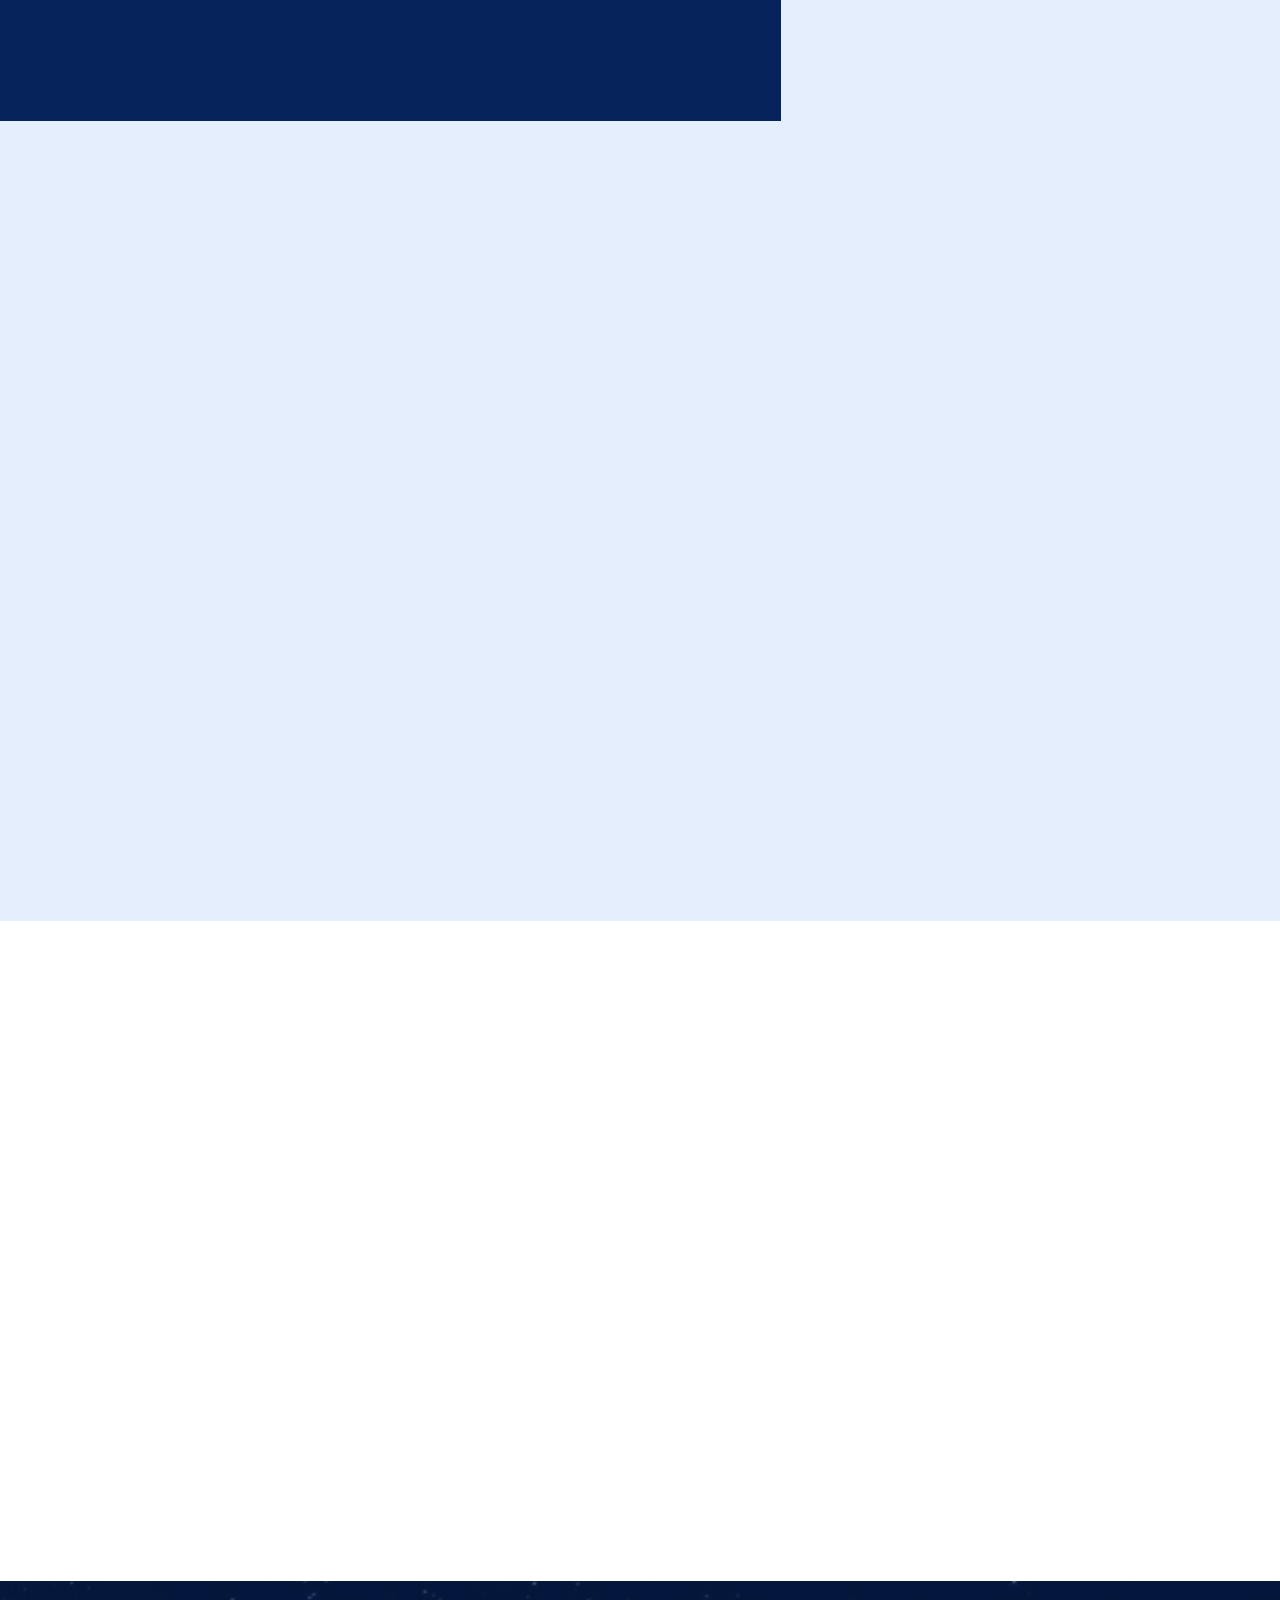
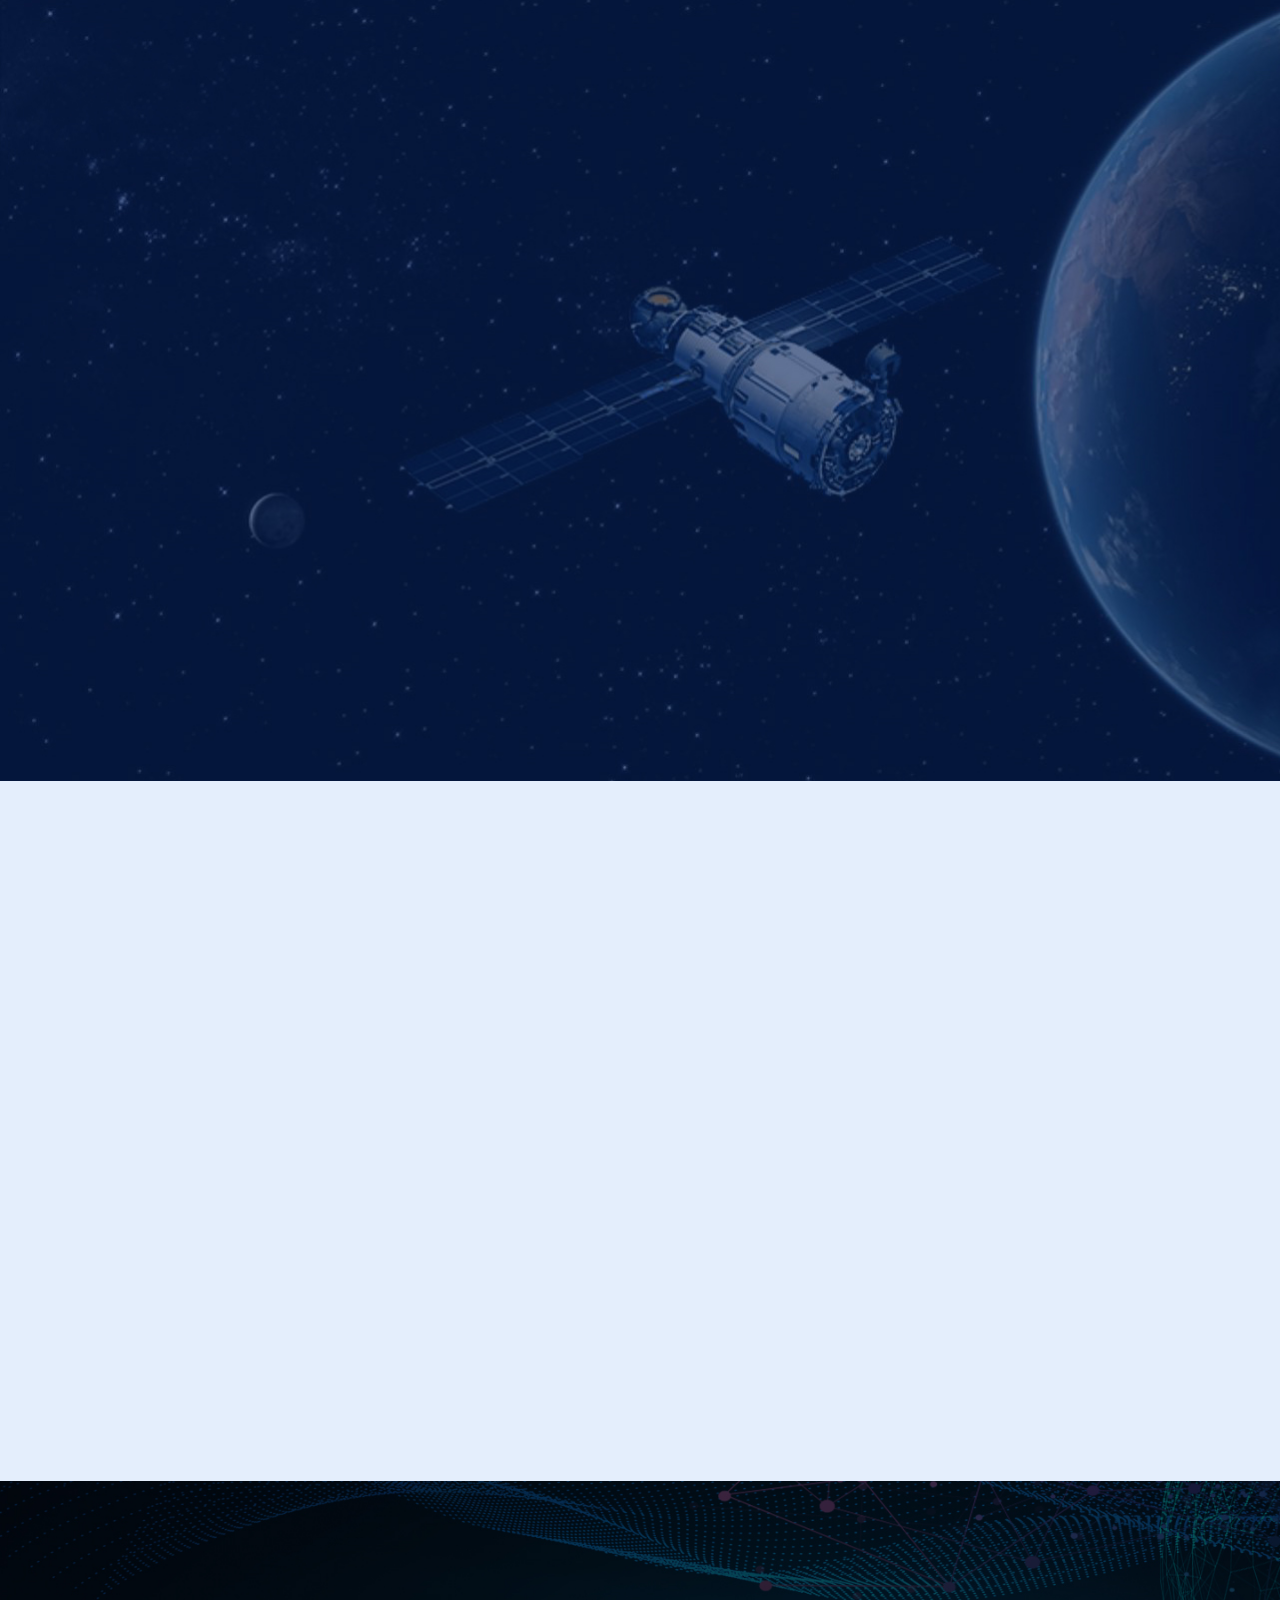
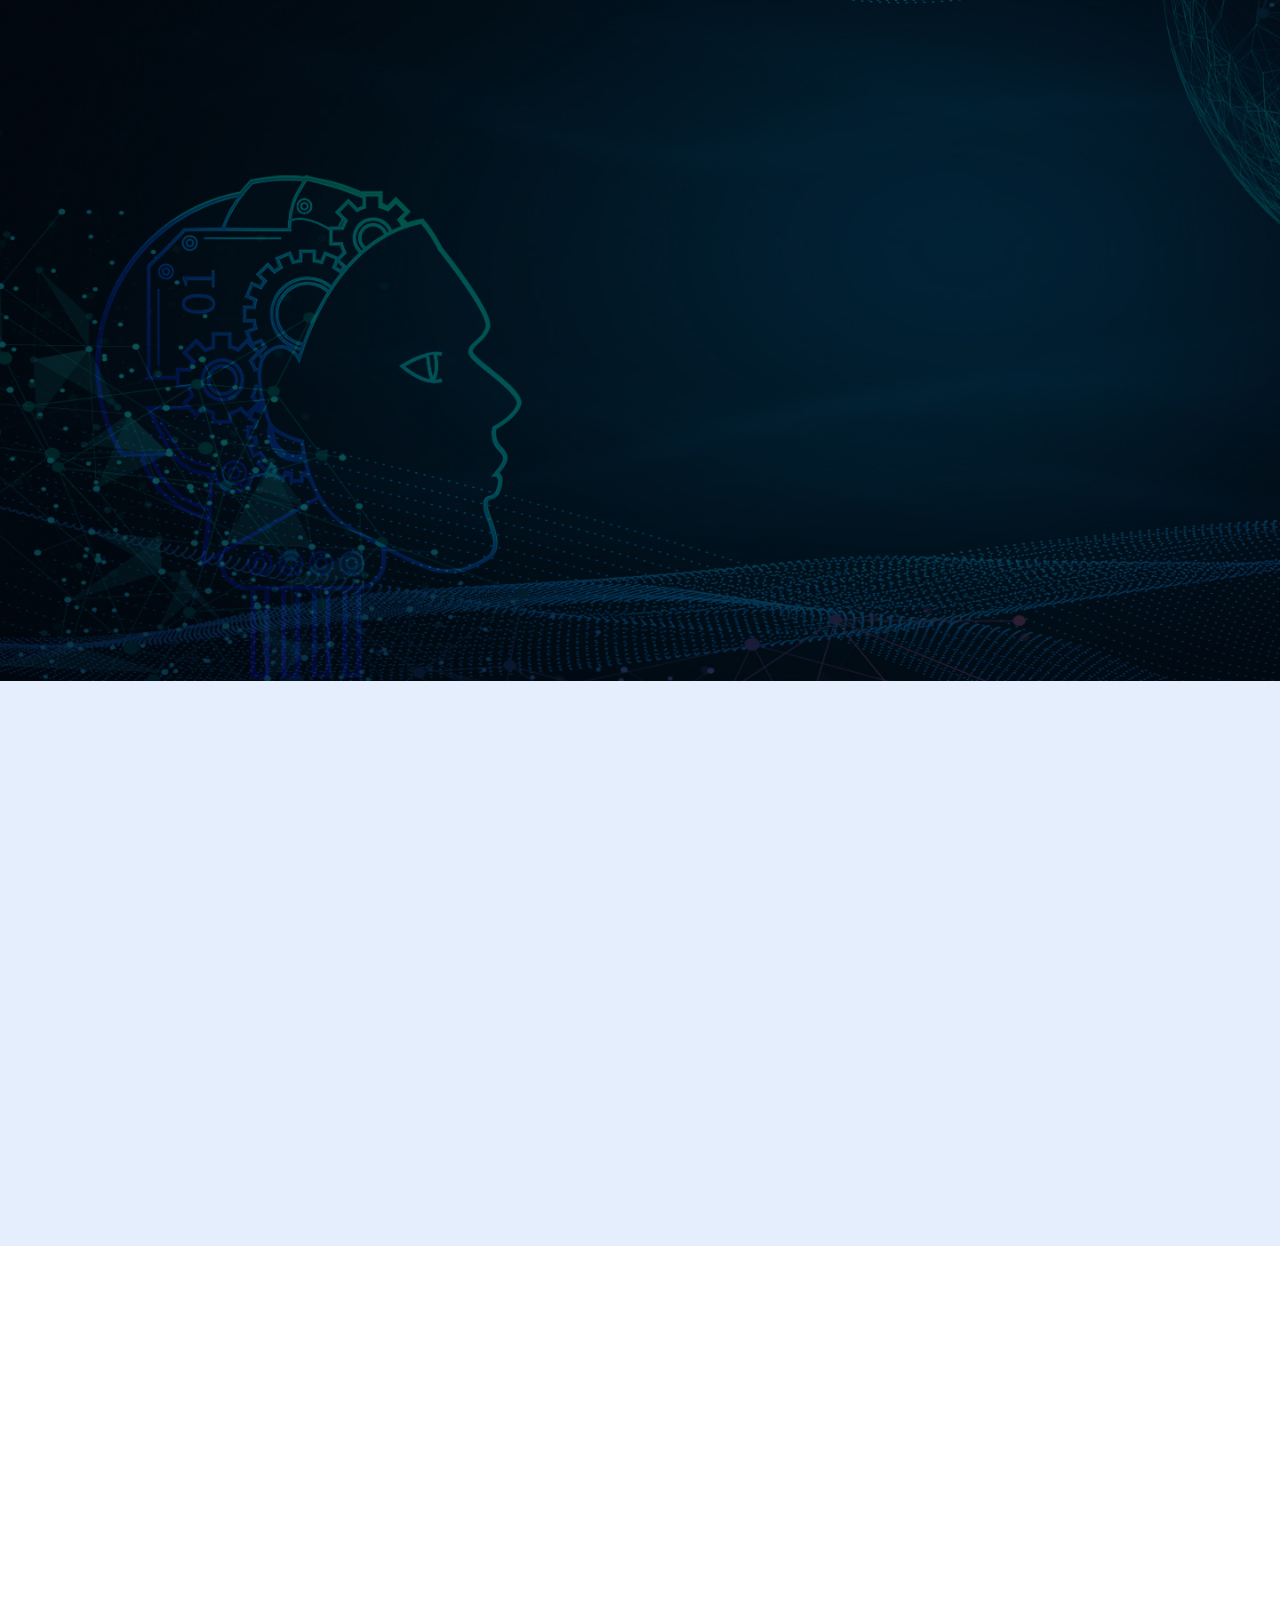
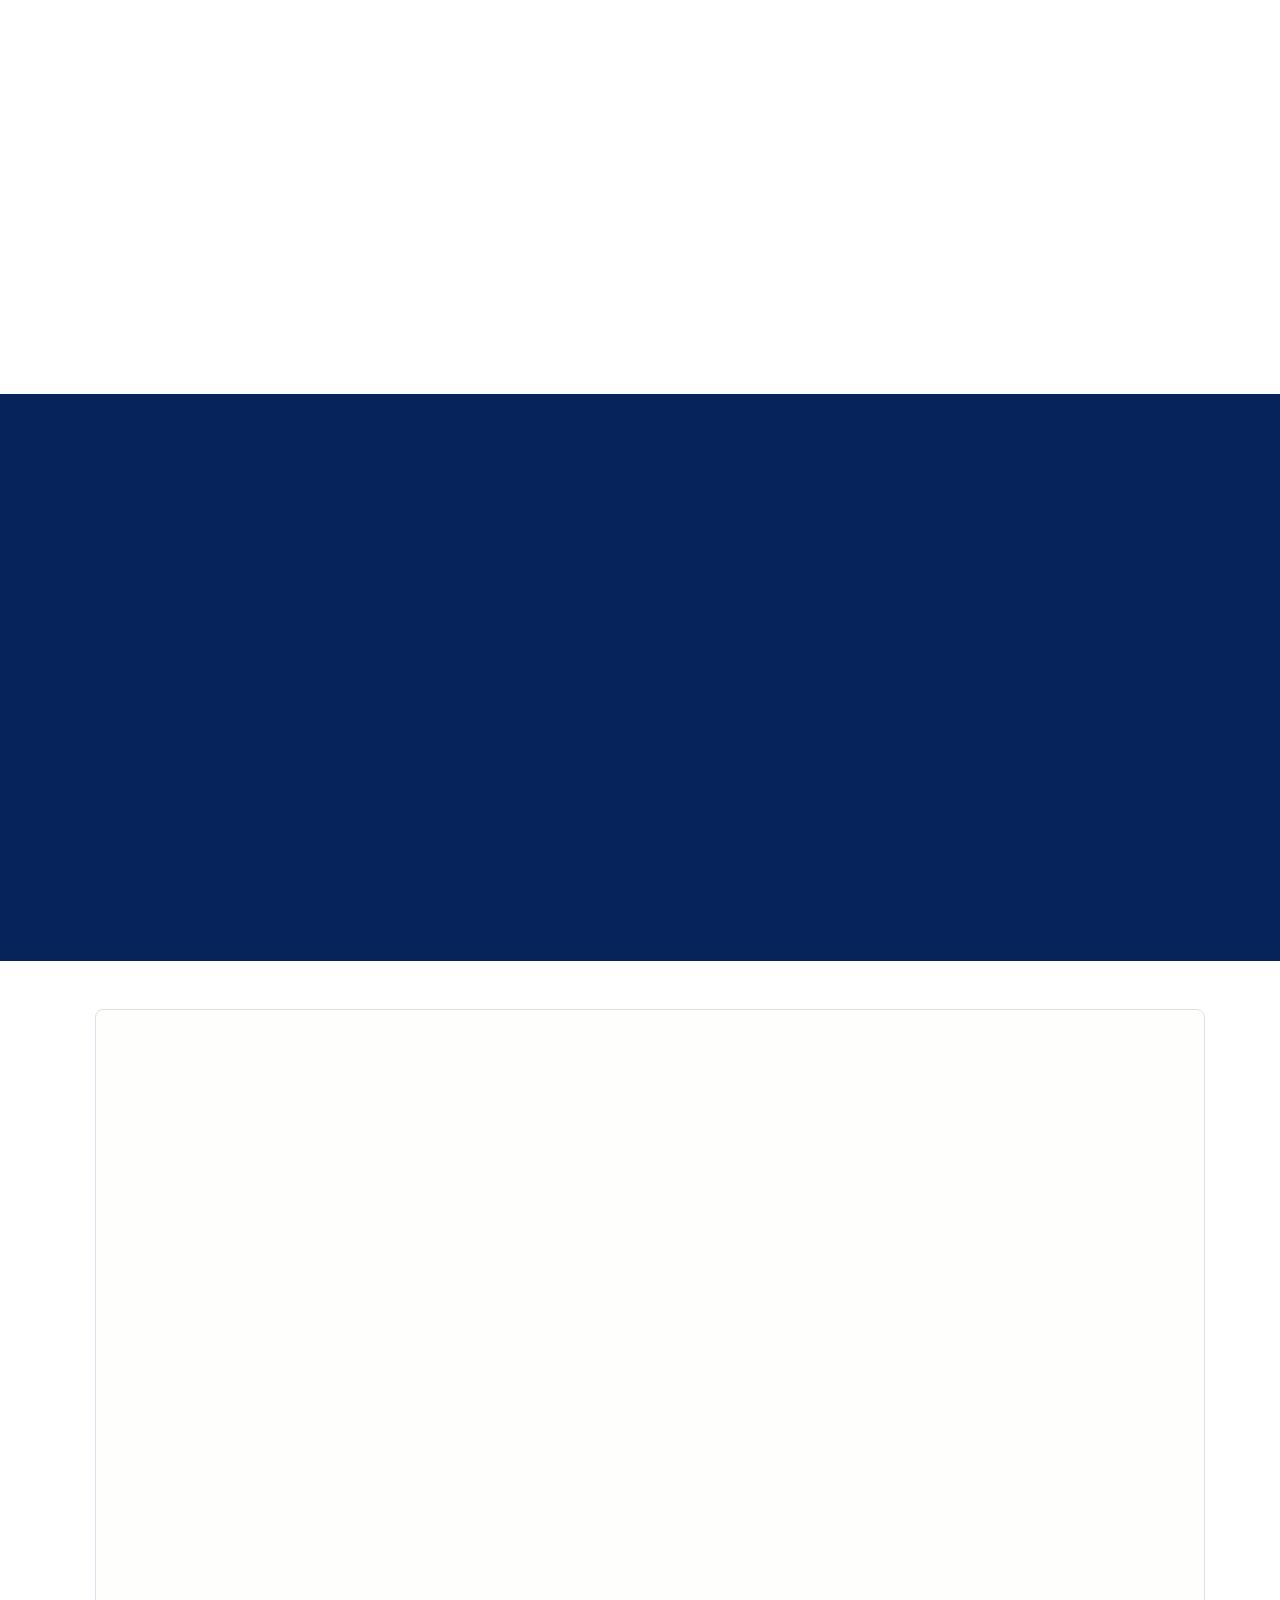
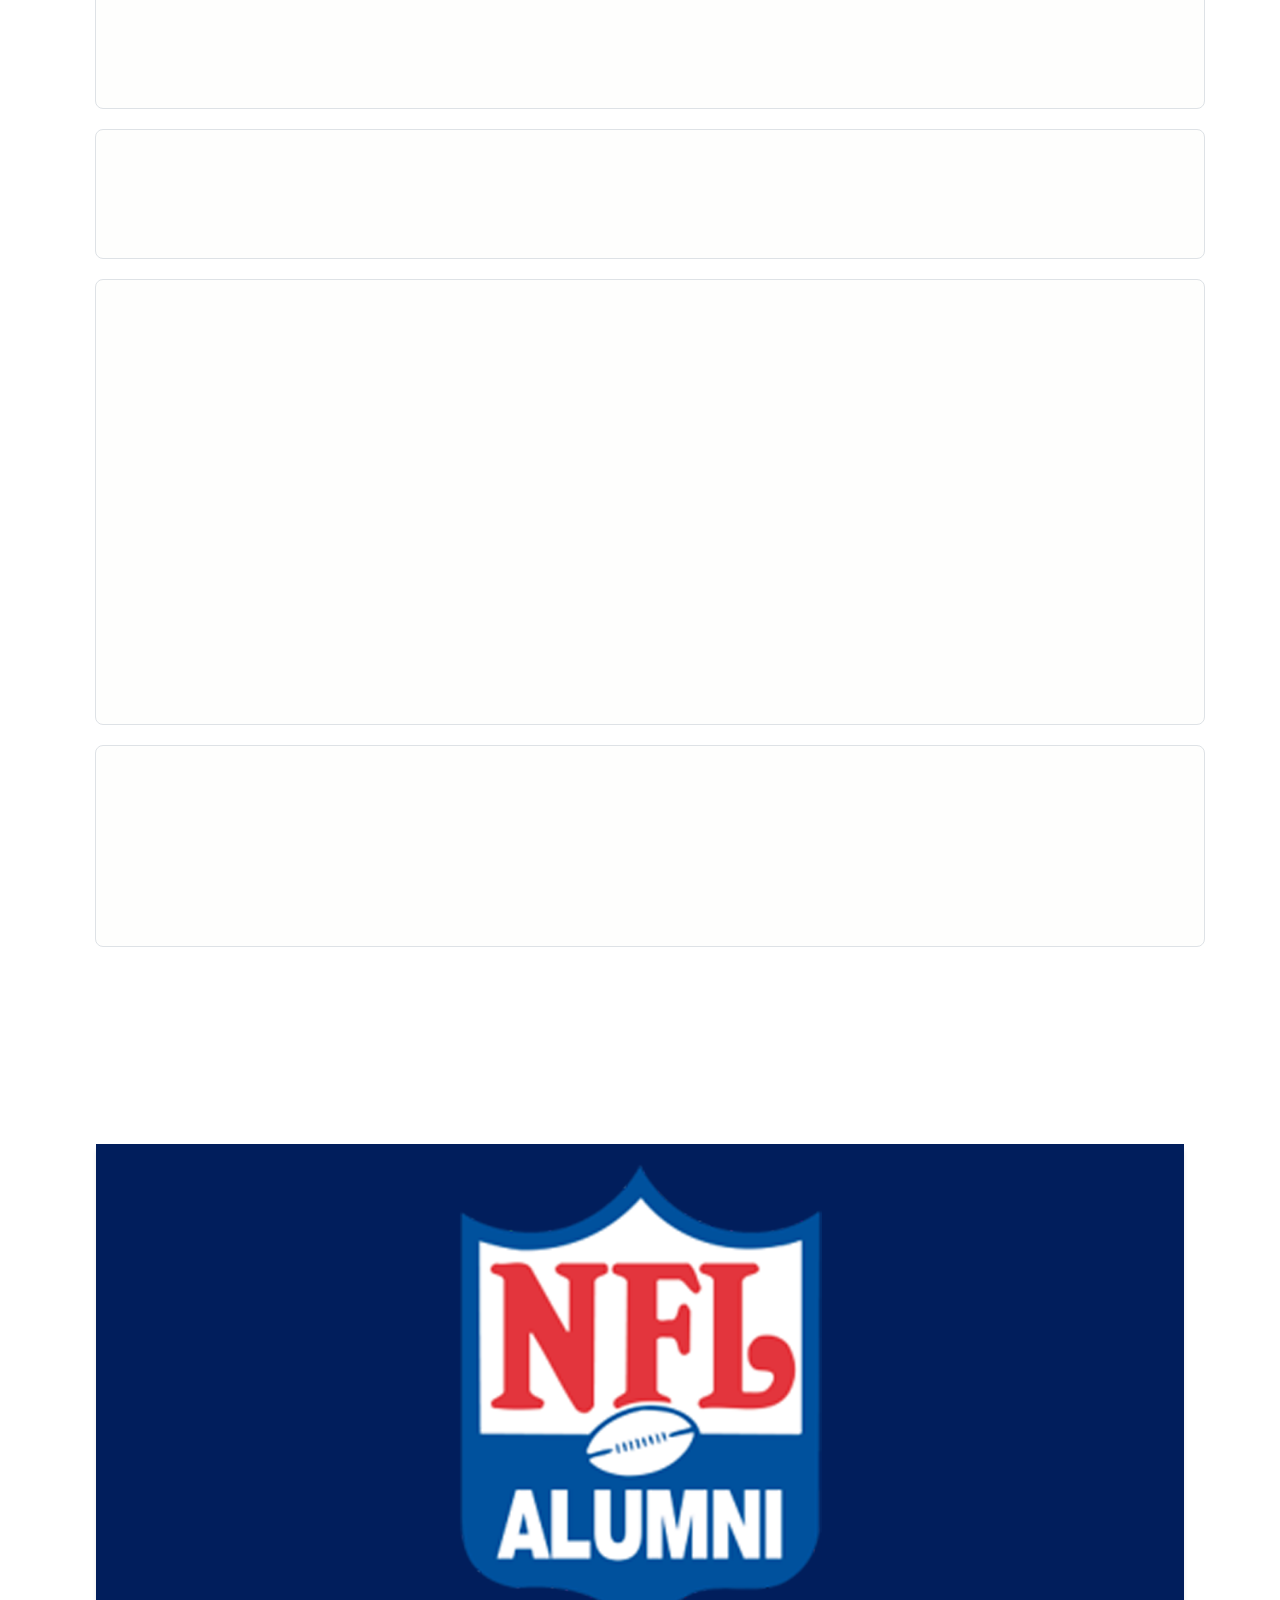
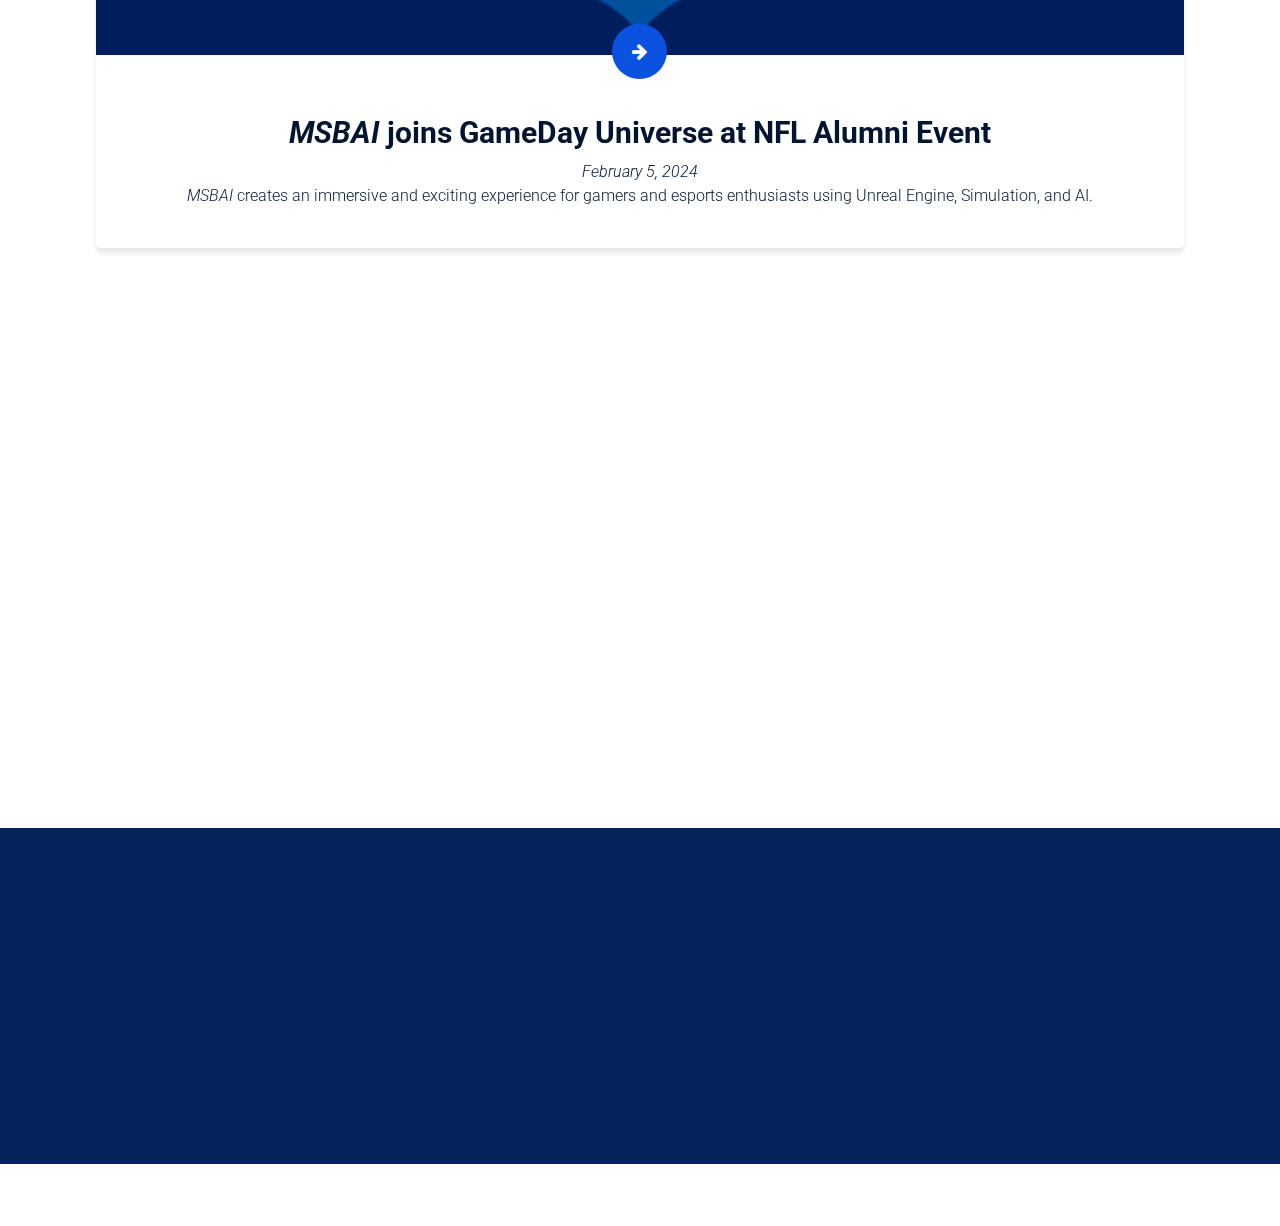
==== commit 4f04e074: "link click issue [FIX]" ====
--- a/index.html
+++ b/index.html
@@ -36,16 +36,10 @@
 </head>
 
 <body>
-   <div class="header_section1 robotoFont">
-      <!-- data-aos-offset="200" -->
-      <!-- data-aos-delay="50" -->
-      <!-- data-aos-easing="ease-in-out" -->
-      <!-- data-aos-mirror="true" -->
-      <!-- data-aos-once="false" -->
-      <!-- data-aos-anchor-placement="top-center" -->
+   <div class="header_section1 robotoFont"> 
       <div class="container-fluid">
          <nav class="navbar navbar-expand-lg navbar-light"
-            style="position: fixed; width: 100%; top: 0; left: 0; z-index: 1000;padding-left: 30px; background-color: #07235C;">
+            style="position: fixed; width: 100%; top: 0; left: 0; z-index: 1000;padding-left: 30px;padding-right: 30px; background-color: #07235C;">
             <div class="navbar-brand" href="#" data-aos="fade-right"><img src="images/logo.png"></div>
             <button class="navbar-toggler" data-aos="fade-left" type="button" data-toggle="collapse"
                data-target="#navbarSupportedContent" aria-controls="navbarSupportedContent" aria-expanded="false"
@@ -55,19 +49,19 @@
             <div class="collapse navbar-collapse" id="navbarSupportedContent">
                <ul class="navbar-nav mr-auto" data-aos="fade-right">
                   <li class="nav-item active">
-                     <a href="#" class="nav-link" onclick="scrollToSection('home')">Home</a>
+                     <a data-target="#navbarSupportedContent" data-toggle="collapse" class="nav-link" onclick="scrollToSection('home')">Home</a>
                   </li>
                   <li class="nav-item">
-                     <a href="#" class="nav-link" onclick="scrollToSection('about-us')">About Us</a>
+                     <a data-target="#navbarSupportedContent" data-toggle="collapse" class="nav-link" onclick="scrollToSection('about-us')">About Us</a>
                   </li>
                   <li class="nav-item">
-                     <a href="#" class="nav-link" onclick="scrollToSection('tech')">Tech</a>
+                     <a data-target="#navbarSupportedContent" data-toggle="collapse" class="nav-link" onclick="scrollToSection('tech')">Tech</a>
                   </li>
                   <li class="nav-item">
-                     <a href="#" class="nav-link" onclick="scrollToSection('news')">News</a>
+                     <a data-target="#navbarSupportedContent" data-toggle="collapse" class="nav-link" onclick="scrollToSection('news')">News</a>
                   </li>
                   <li class="nav-item">
-                     <a href="#" class="nav-link" onclick="scrollToSection('contact-us')">Contact Us</a>
+                     <a data-target="#navbarSupportedContent" data-toggle="collapse"  class="nav-link" onclick="scrollToSection('contact-us')">Contact Us</a>
                   </li>
                </ul>
                <form class="form-inline my-2 my-lg-0" data-aos="fade-left" data-aos-duration="1000"
@@ -435,7 +429,7 @@
             </div>
          </div>
          <div class="studies_section_2">
-            <div class="row " >
+            <div class="row ">
                <div class="col-md-4 application">
                   <div class="card rounded " style="width: 100%; min-height: 230px;  margin-top: 20px;"
                      data-aos="fade-up" data-aos-anchor-placement="top-bottom" data-aos-delay="0">
@@ -447,8 +441,8 @@
                   </div>
                </div>
                <div class="col-md-4 application">
-                  <div class="card rounded " style="width: 100%; min-height: 230px; margin-top: 20px;" data-aos="fade-up"
-                     data-aos-anchor-placement="top-bottom" data-aos-delay="150">
+                  <div class="card rounded " style="width: 100%; min-height: 230px; margin-top: 20px;"
+                     data-aos="fade-up" data-aos-anchor-placement="top-bottom" data-aos-delay="150">
                      <div class="card-body">
                         <h5 class="card-title"><strong><i>Simulation & Analysis</i></strong></h5>
                         <p class="card-text">Intuitively define accurate parameters, boundary conditions and material
@@ -457,8 +451,8 @@
                   </div>
                </div>
                <div class="col-md-4 application">
-                  <div class="card rounded " style="width: 100%; min-height: 230px; margin-top: 20px;" data-aos="fade-up"
-                     data-aos-anchor-placement="top-bottom" data-aos-delay="300">
+                  <div class="card rounded " style="width: 100%; min-height: 230px; margin-top: 20px;"
+                     data-aos="fade-up" data-aos-anchor-placement="top-bottom" data-aos-delay="300">
                      <div class="card-body">
                         <h5 class="card-title"><strong><i>Virtual World Building</i></strong></h5>
                         <p class="card-text">Bring high-fidelity virtual environments to life in no time. Build a
--- a/css/style.css
+++ b/css/style.css
@@ -1469,6 +1469,12 @@
 
 /* 3d CARD */
 
+.sticky {
+    position: sticky;
+    top: 0;
+    z-index: 1000;
+    /* Ensure it stays above other content */
+}
 
 /* Media Query for devices withi coarse pointers and no hover functionality */
 
@@ -1485,7 +1491,7 @@
 }
 
 .videoContainer {
-    height: 92vh !important;
+    height: 100vh !important;
 }
 
 .robotoFont {
--- a/css/responsive.css
+++ b/css/responsive.css
@@ -481,7 +481,7 @@
     .stateSectionHeight {
         height: 500px;
     }
-    
+
     .responsive_margin {
         margin-left: 0%
     }
@@ -492,6 +492,7 @@
     #banner_slider a.carousel-control-prev {
         display: none;
     }
+ 
 
     .responsive_margin {
         margin-left: 0%
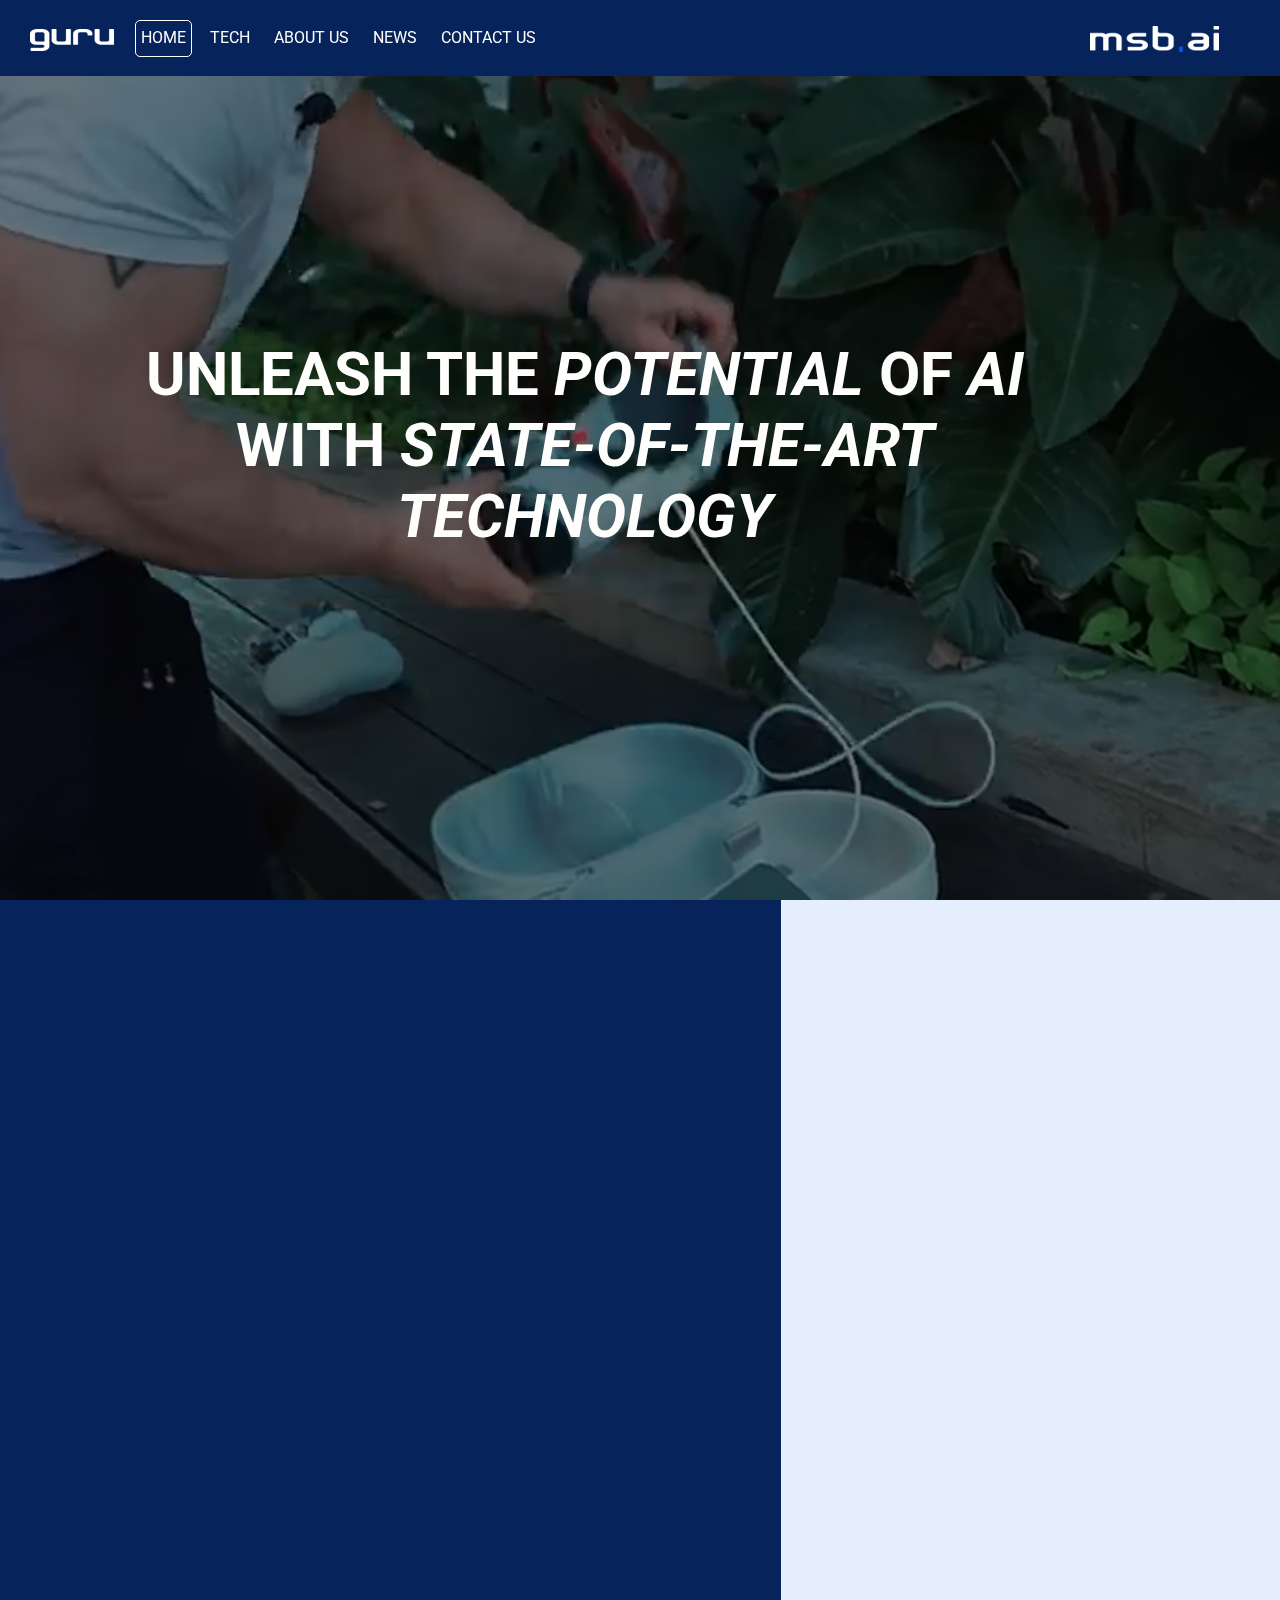
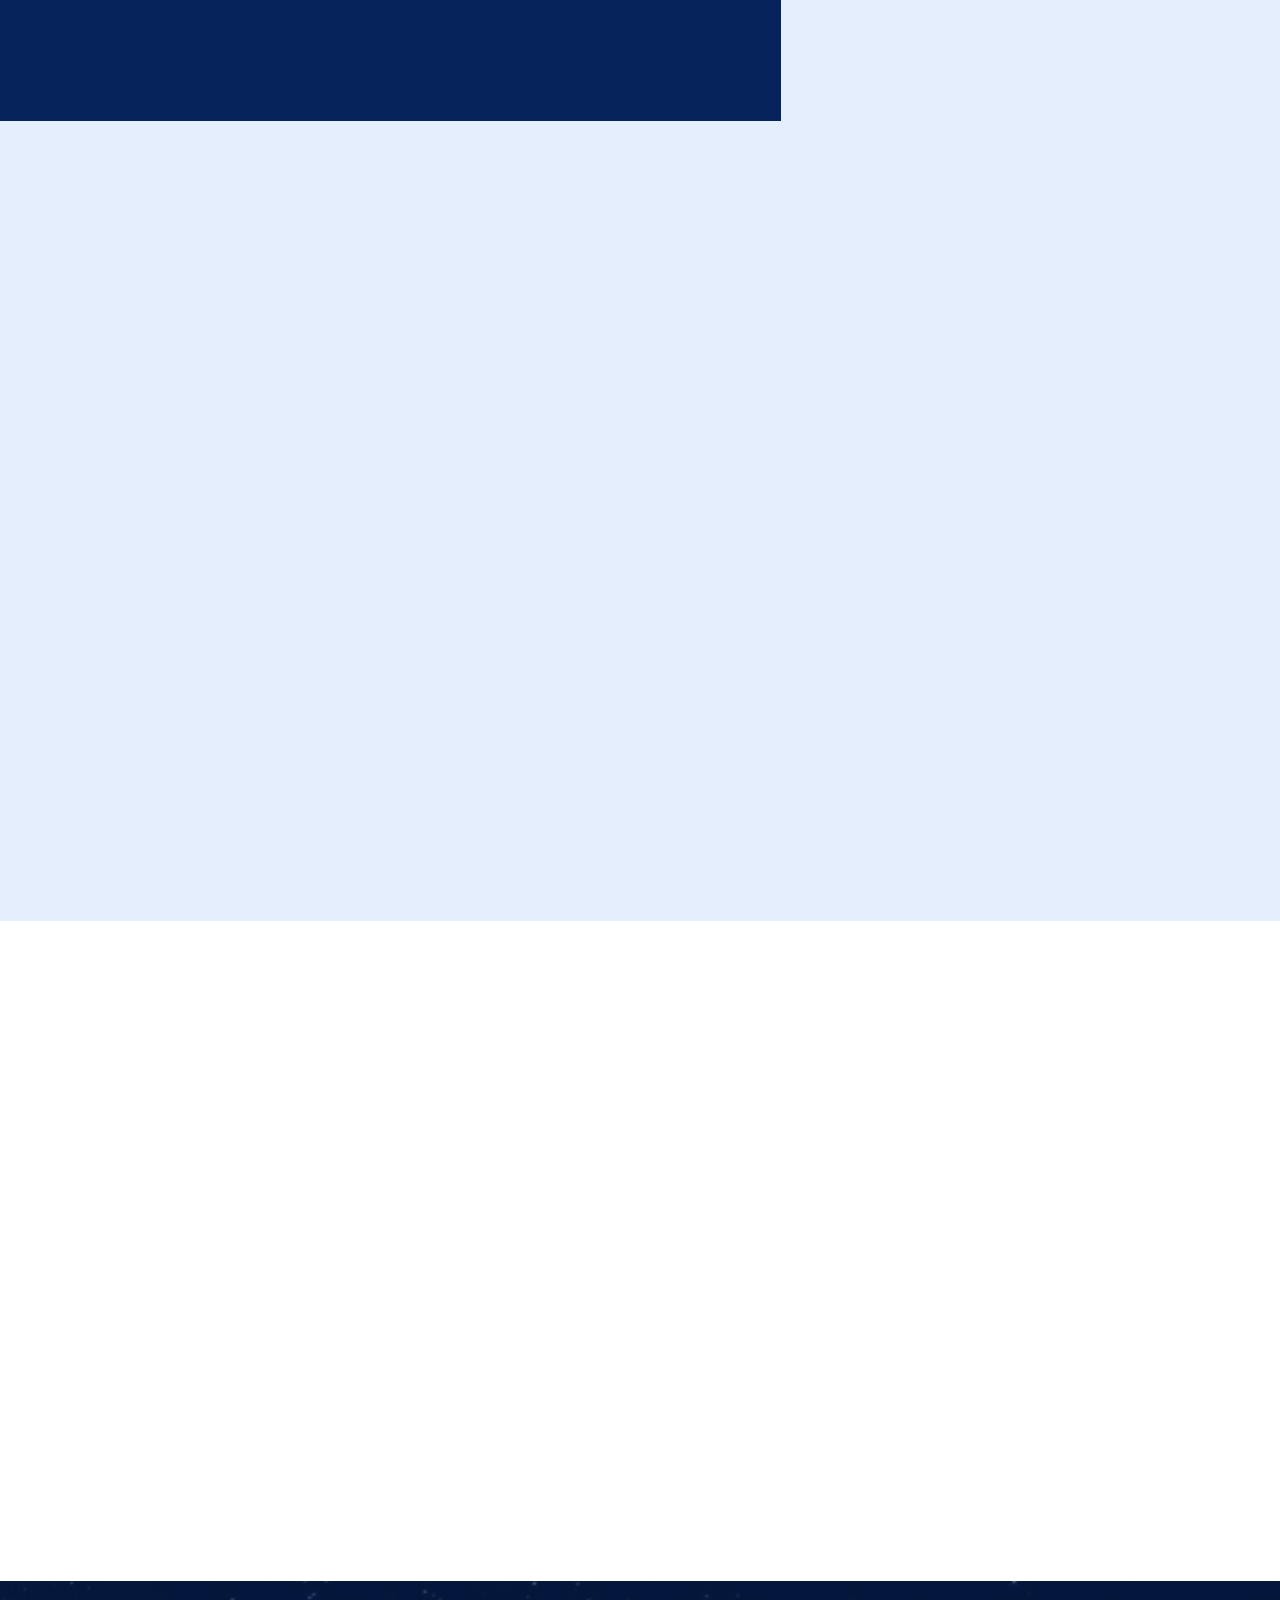
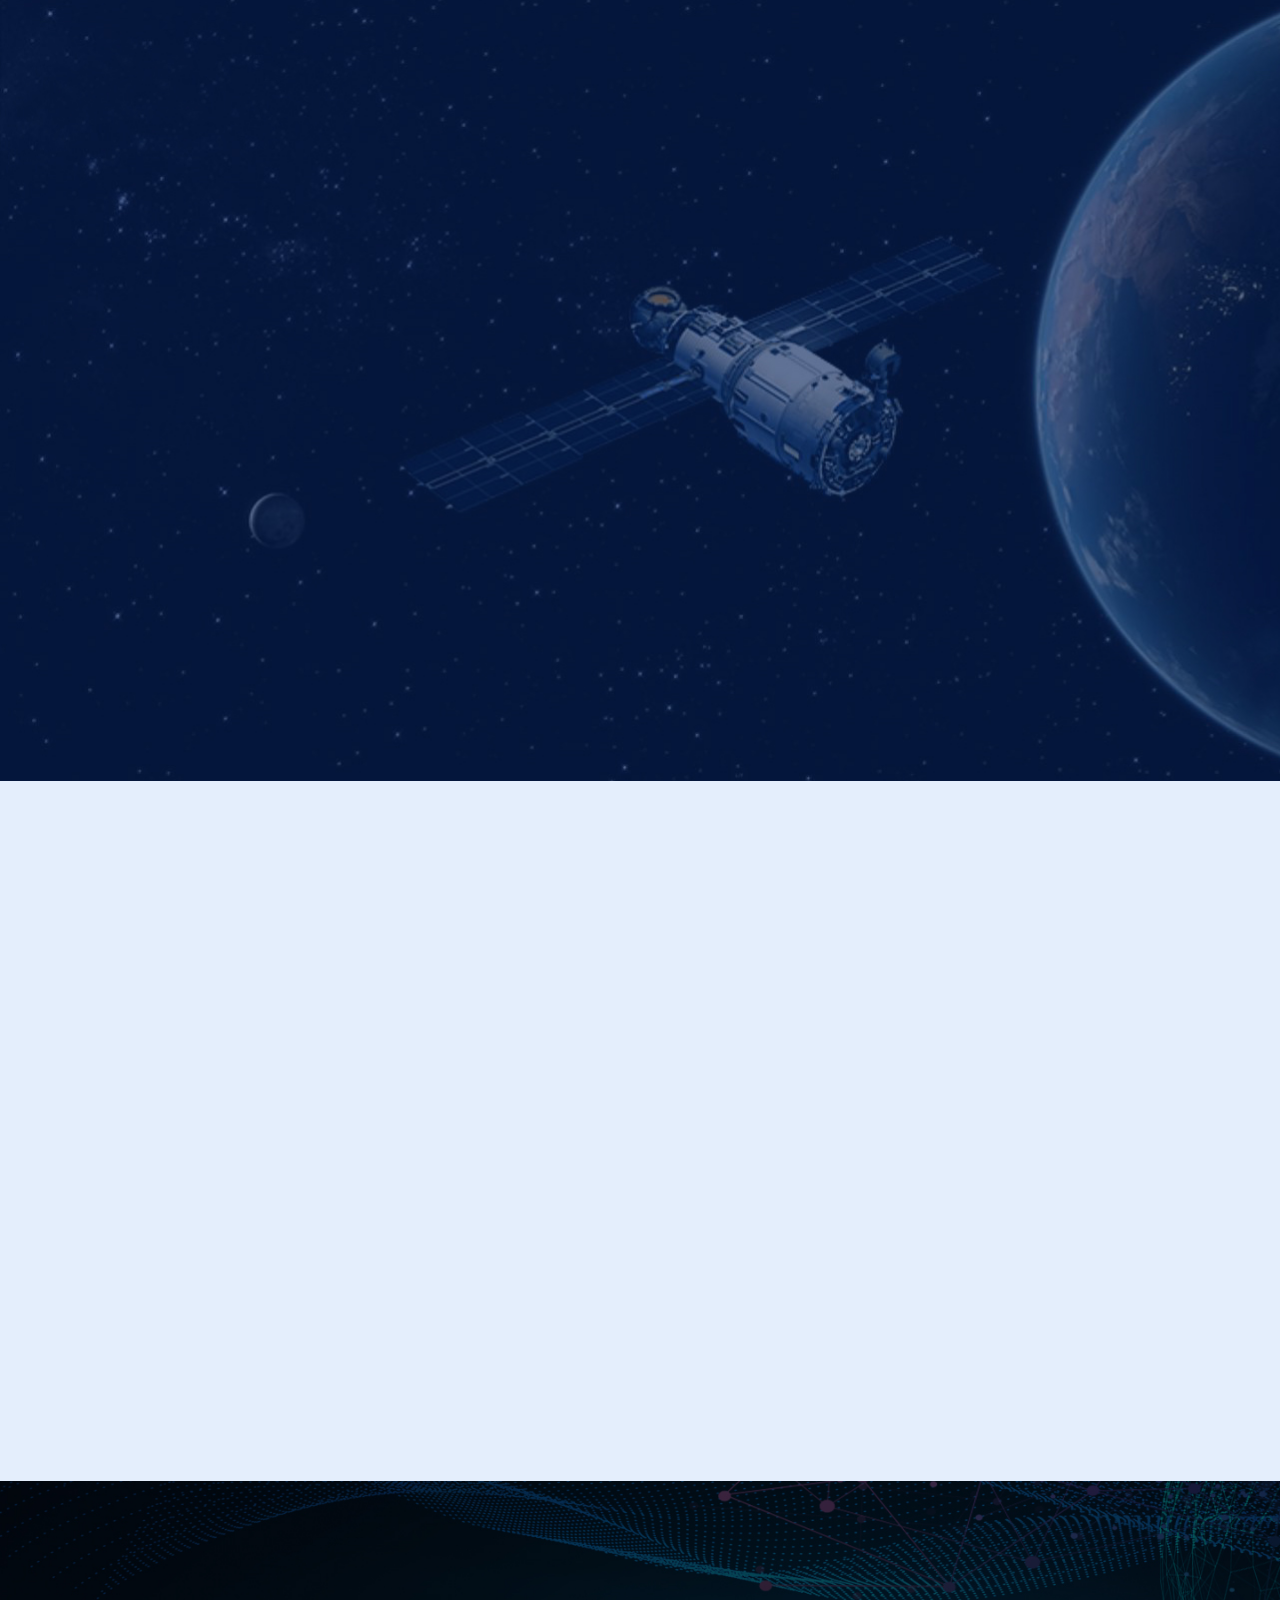
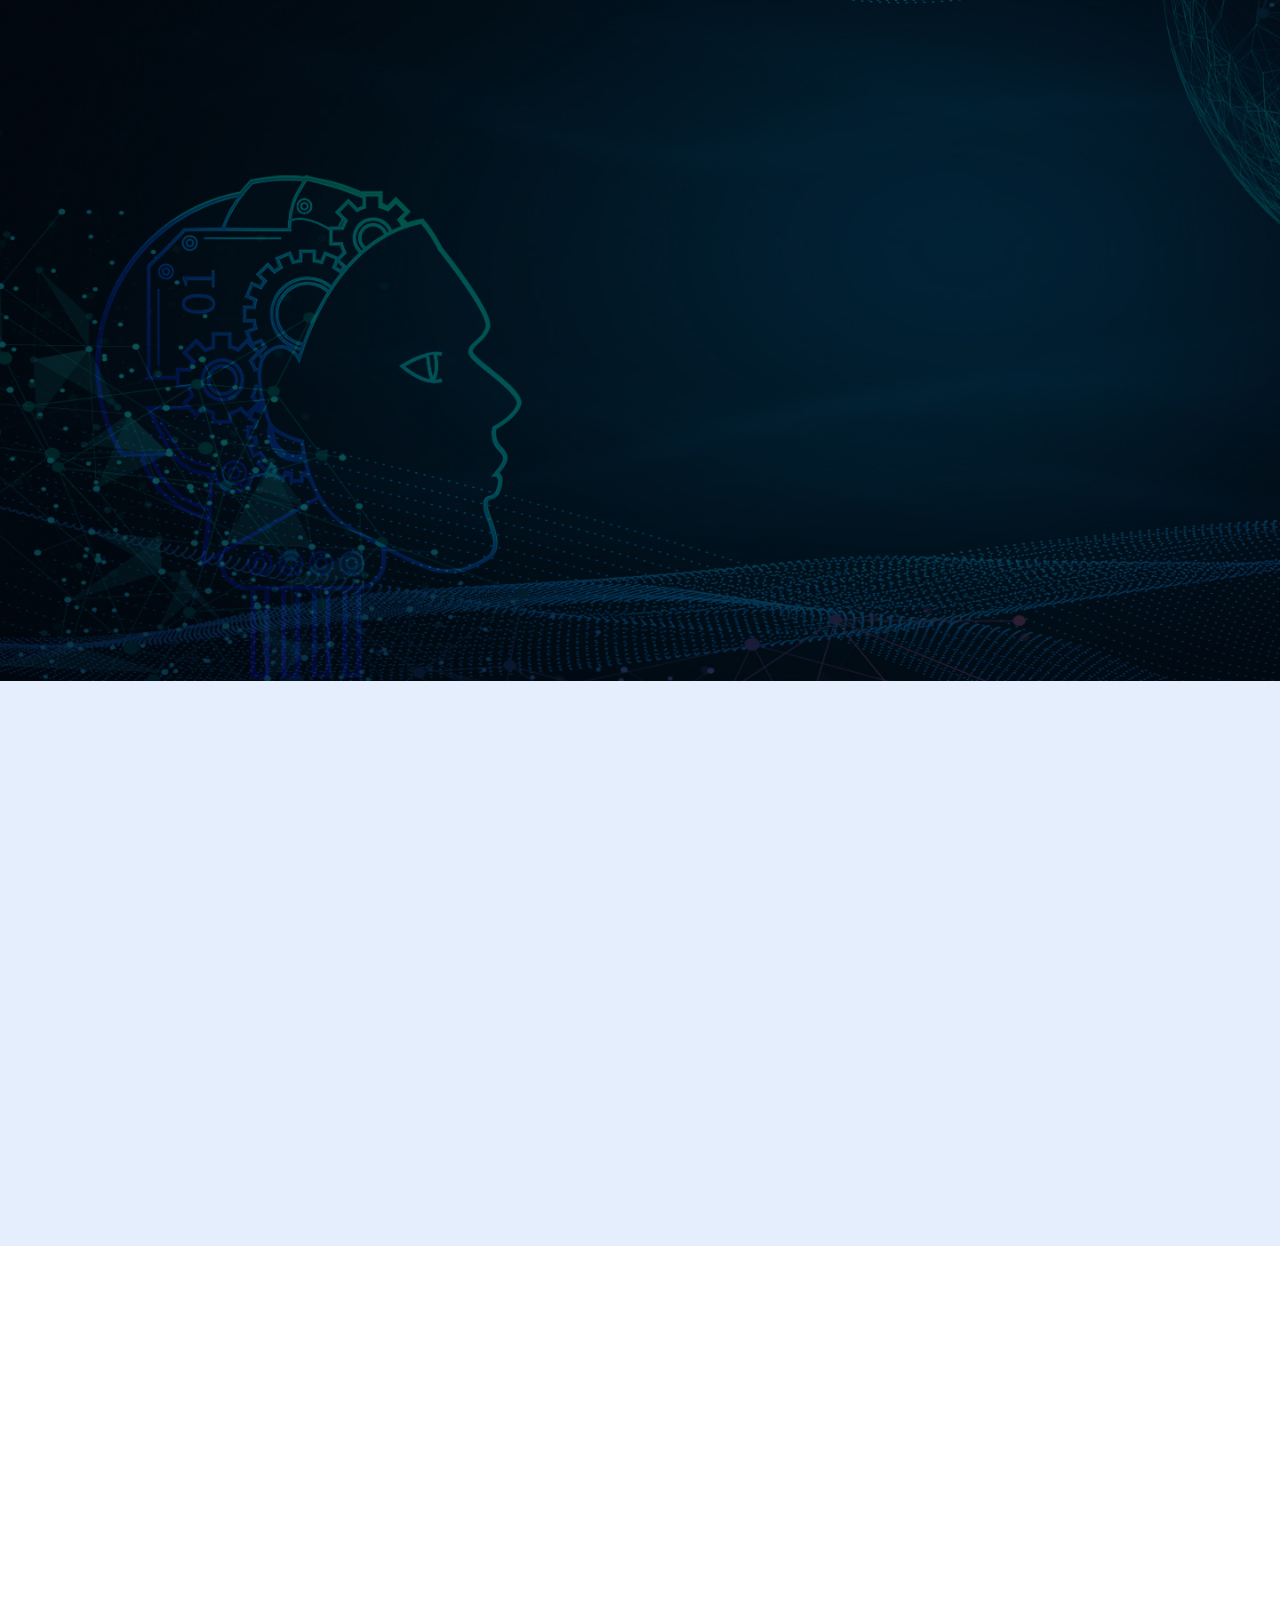
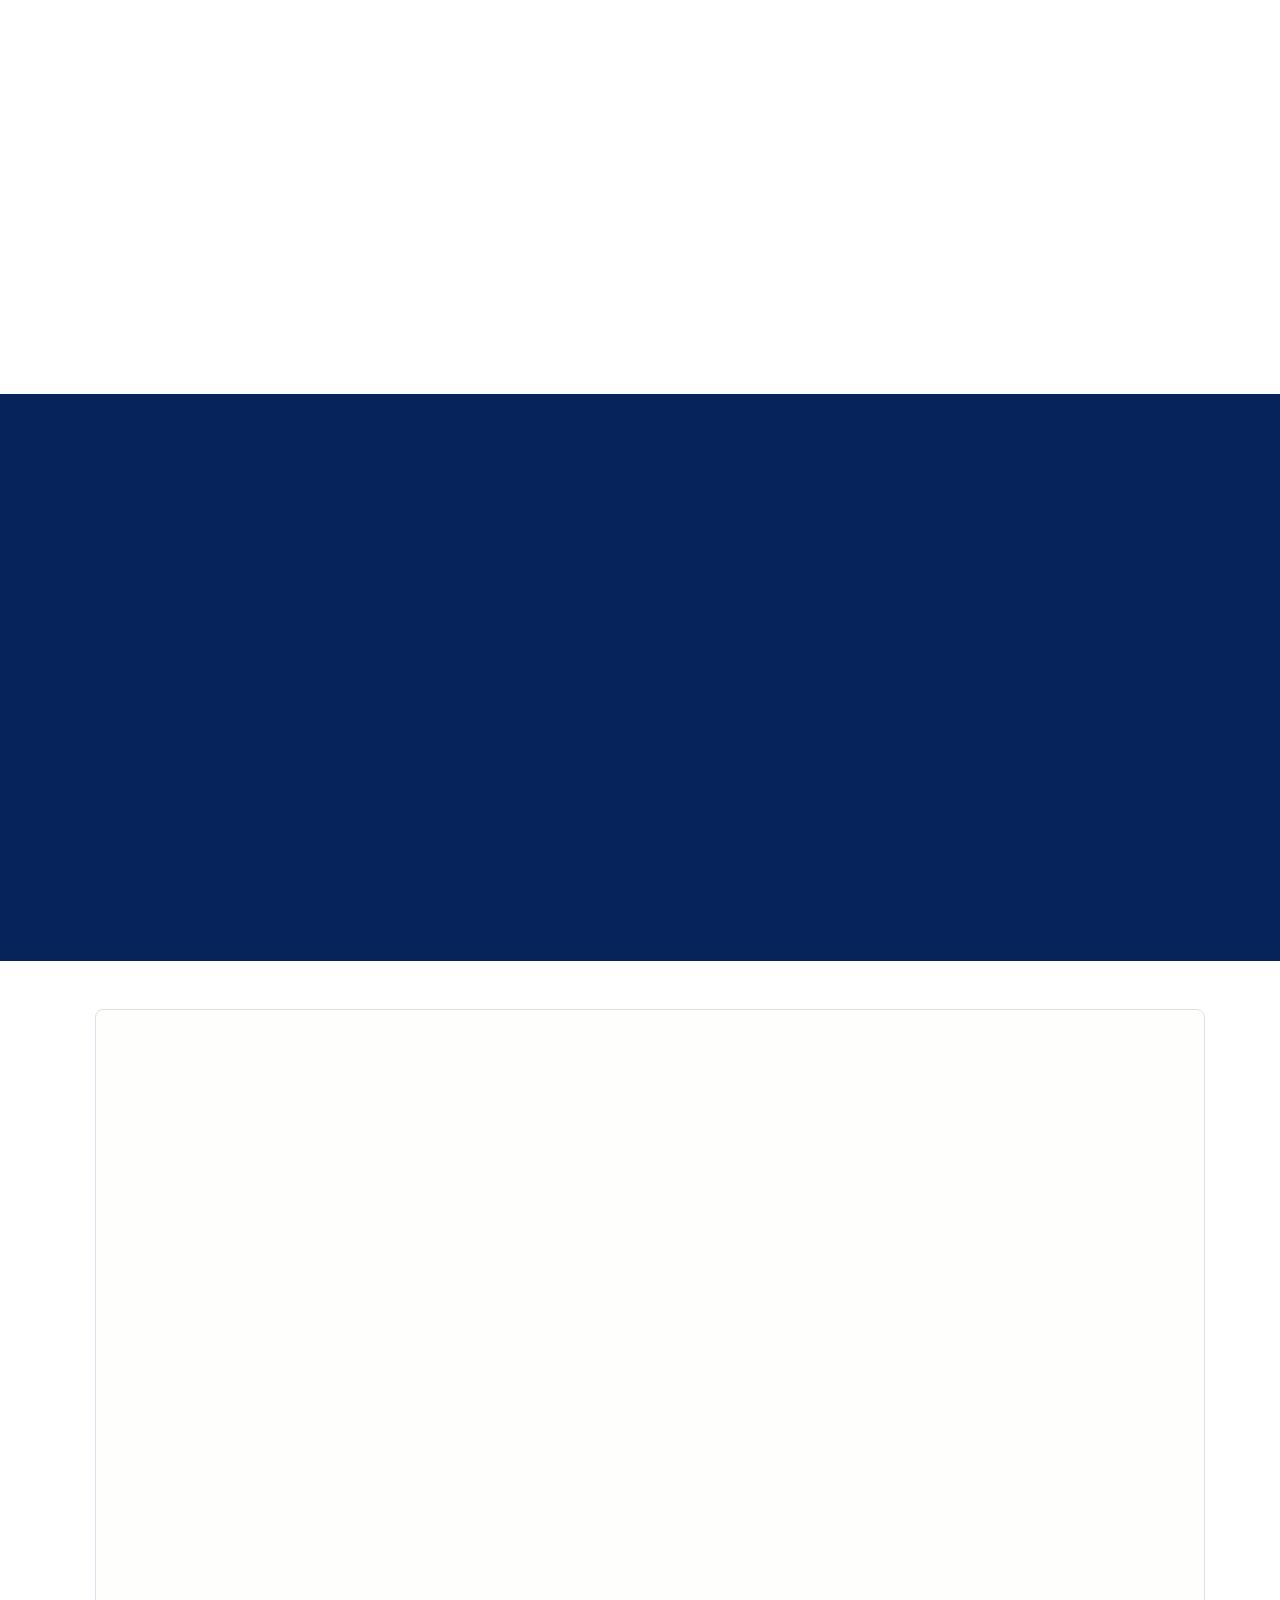
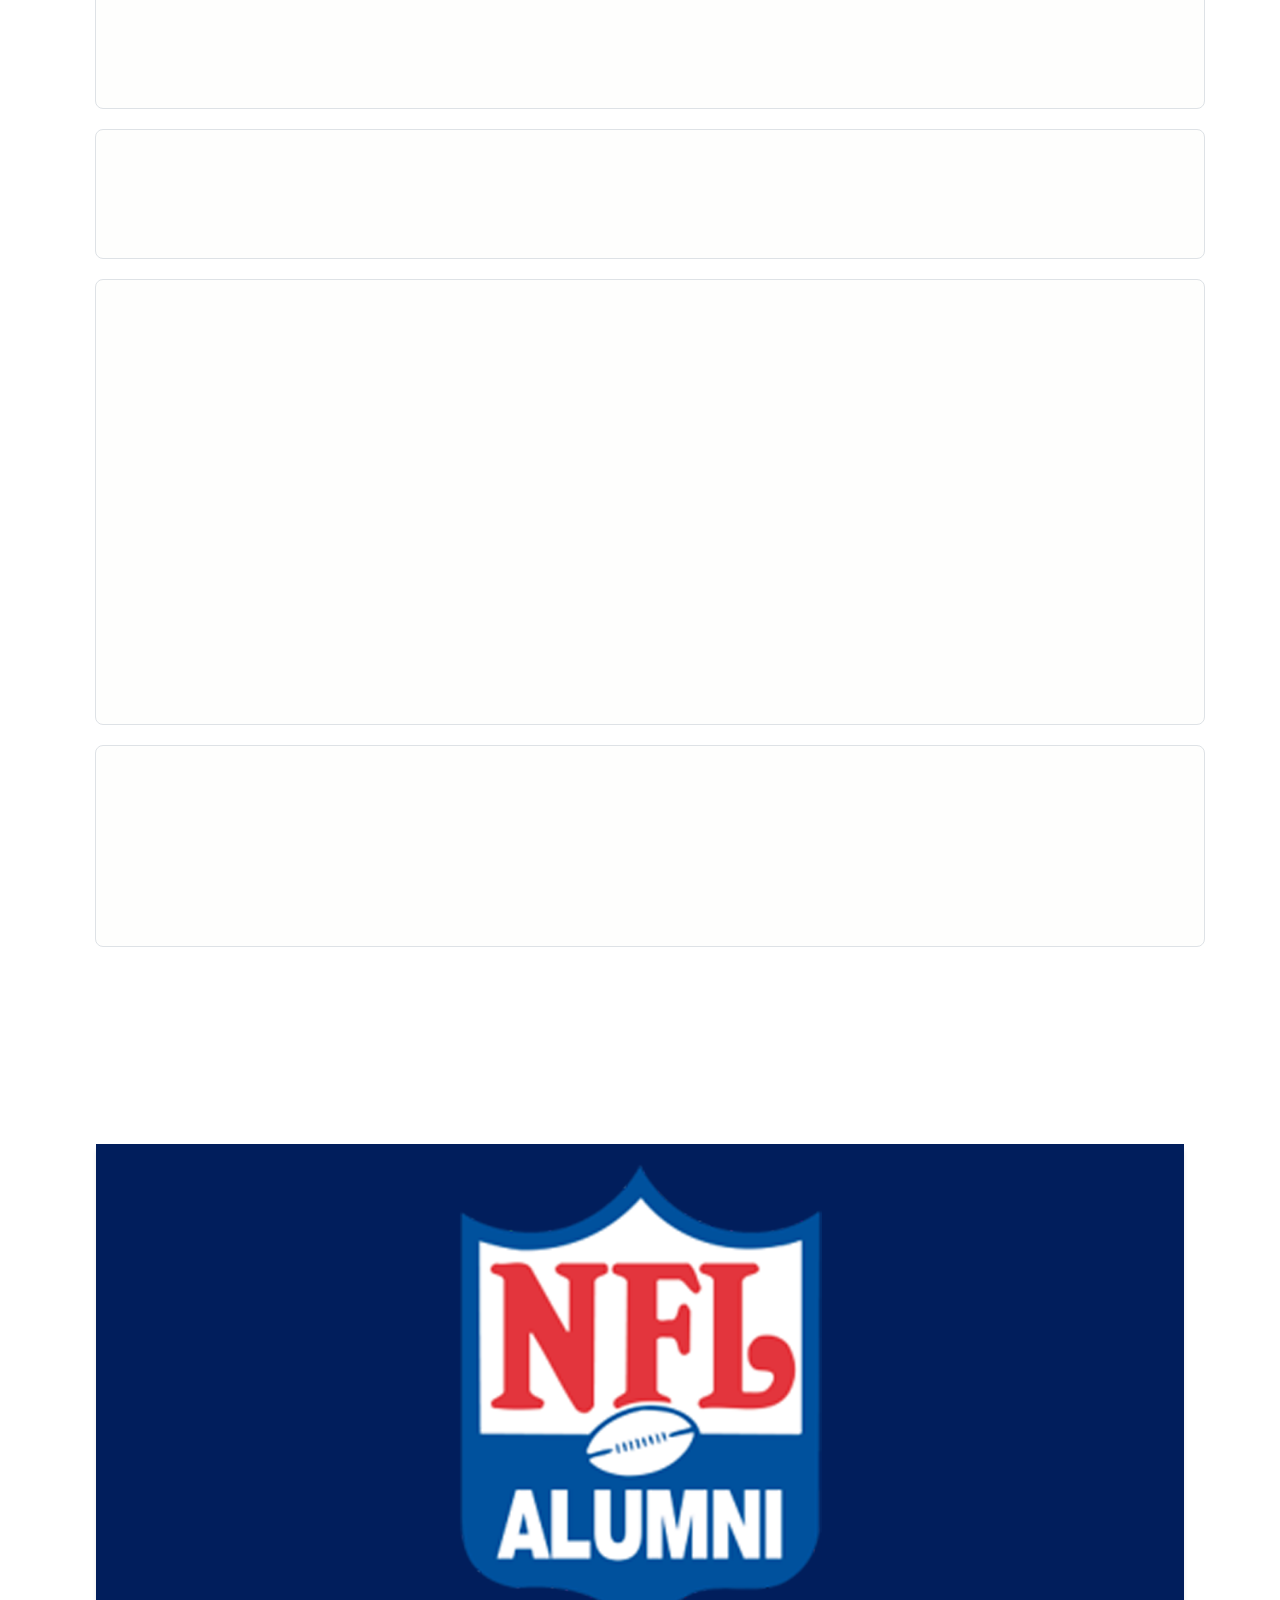
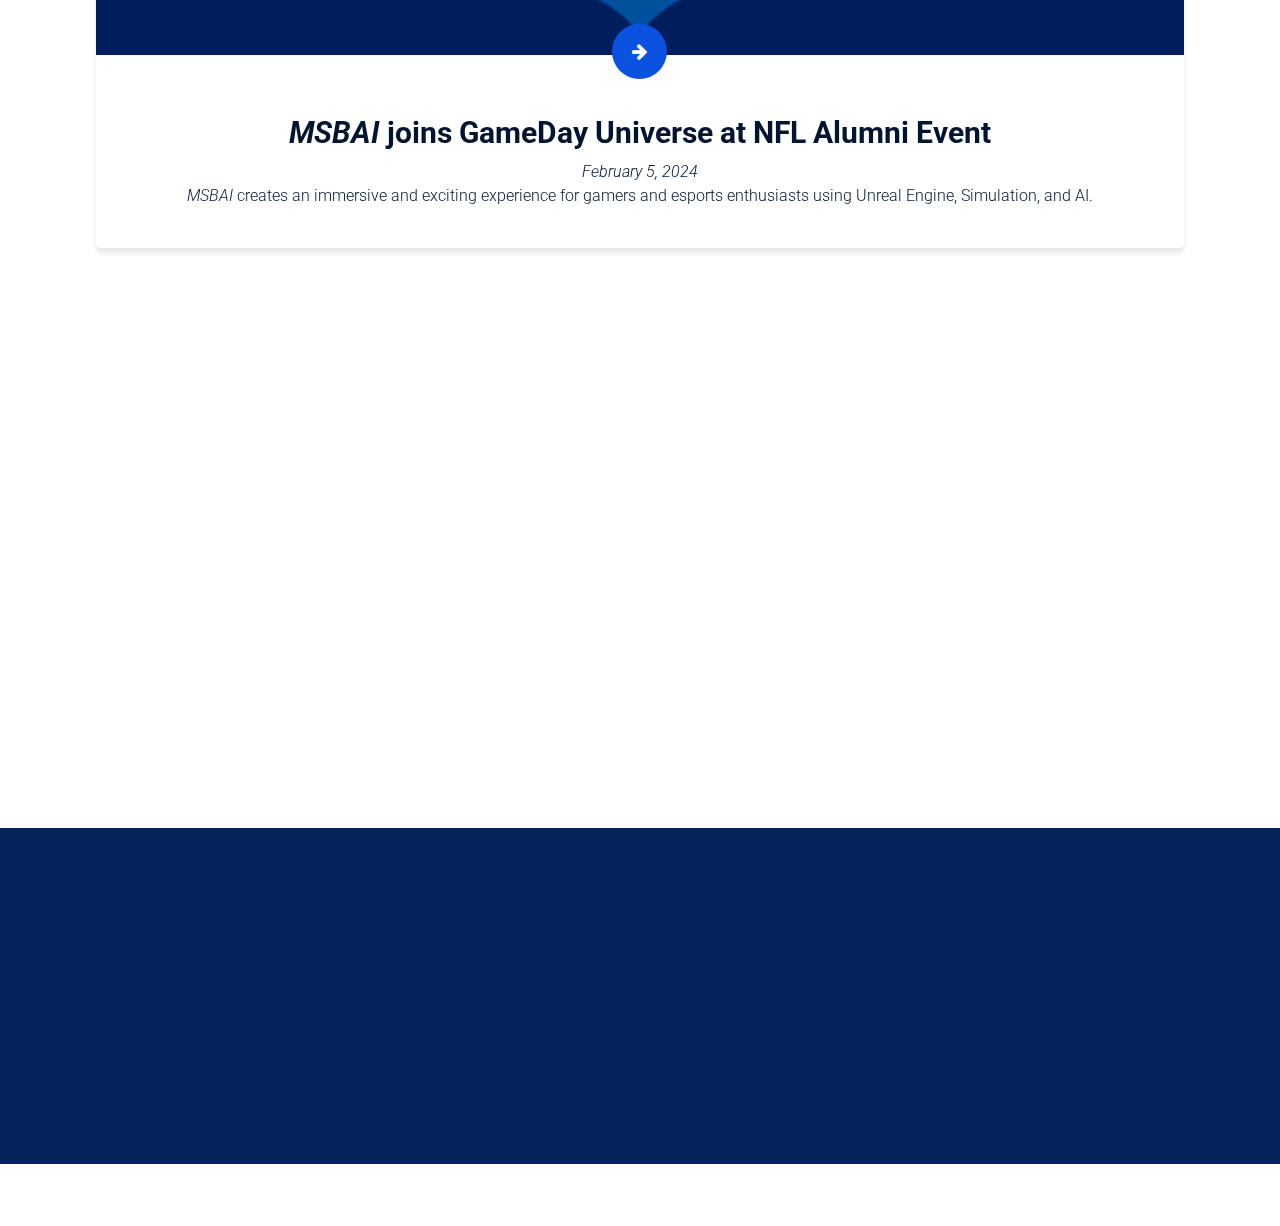
==== commit 948c76db: "image issue [FIX]" ====
--- a/index.html
+++ b/index.html
@@ -49,19 +49,19 @@
             <div class="collapse navbar-collapse" id="navbarSupportedContent">
                <ul class="navbar-nav mr-auto" data-aos="fade-right">
                   <li class="nav-item active">
-                     <a data-target="#navbarSupportedContent" data-toggle="collapse" class="nav-link" onclick="scrollToSection('home')">Home</a>
+                     <a data-target="#navbarSupportedContent"  class="nav-link" onclick="scrollToSection('home')">Home</a>
                   </li>
                   <li class="nav-item">
-                     <a data-target="#navbarSupportedContent" data-toggle="collapse" class="nav-link" onclick="scrollToSection('about-us')">About Us</a>
+                     <a data-target="#navbarSupportedContent"  class="nav-link" onclick="scrollToSection('tech')">Tech</a>
                   </li>
                   <li class="nav-item">
-                     <a data-target="#navbarSupportedContent" data-toggle="collapse" class="nav-link" onclick="scrollToSection('tech')">Tech</a>
+                     <a data-target="#navbarSupportedContent"  class="nav-link" onclick="scrollToSection('about-us')">About Us</a>
                   </li>
                   <li class="nav-item">
-                     <a data-target="#navbarSupportedContent" data-toggle="collapse" class="nav-link" onclick="scrollToSection('news')">News</a>
+                     <a data-target="#navbarSupportedContent"  class="nav-link" onclick="scrollToSection('news')">News</a>
                   </li>
                   <li class="nav-item">
-                     <a data-target="#navbarSupportedContent" data-toggle="collapse"  class="nav-link" onclick="scrollToSection('contact-us')">Contact Us</a>
+                     <a data-target="#navbarSupportedContent"   class="nav-link" onclick="scrollToSection('contact-us')">Contact Us</a>
                   </li>
                </ul>
                <form class="form-inline my-2 my-lg-0" data-aos="fade-left" data-aos-duration="1000"
@@ -210,7 +210,7 @@
                      </div>
                      <div class="col-md-4 image-margin-small responsive_margin" data-aos-duration="1100"
                         data-aos="flip-right">
-                        <div class="animatedcard">
+                        <div class="animatedcard"style="background-color: blue;" >
                            <!-- 3D Card -->
                            <img src="images/pitch.jpg" style="width: 100%; height: 100%;">
                            <div class="glow"></div>
--- a/css/style.css
+++ b/css/style.css
@@ -1436,12 +1436,12 @@
     text-align: right;
     color: #181a1a;
 
-    width: 80%;
-    height: 80%;
-    box-shadow: 0 1px 5px #00000099;
+    width: 100%;
+    height: 90%;
+    /* box-shadow: 0 1px 5px #00000099; */
 
     border-radius: 10px;
-    /* background-image: url(https://images.unsplash.com/photo-1557672199-6e8c8b2b8fff?ixlib=rb-1.2.1&auto=format&fit=crop&w=934&q=80); */
+    /* background-image: url(https://images.unsplash.com/photo-1557672199-6e8c8b2b8fff?ixlib=rb-1.2.1&auto=format&fit=crop&w=934&q=100); */
     background-size: cover;
 
     position: relative;
@@ -1454,7 +1454,7 @@
 
 .animatedcard:hover {
     transition-duration: 150ms;
-    box-shadow: 0 5px 20px 5px #00000044;
+    /* box-shadow: 0 5px 20px 5px #00000044; */
 }
 
 .animatedcard .glow {
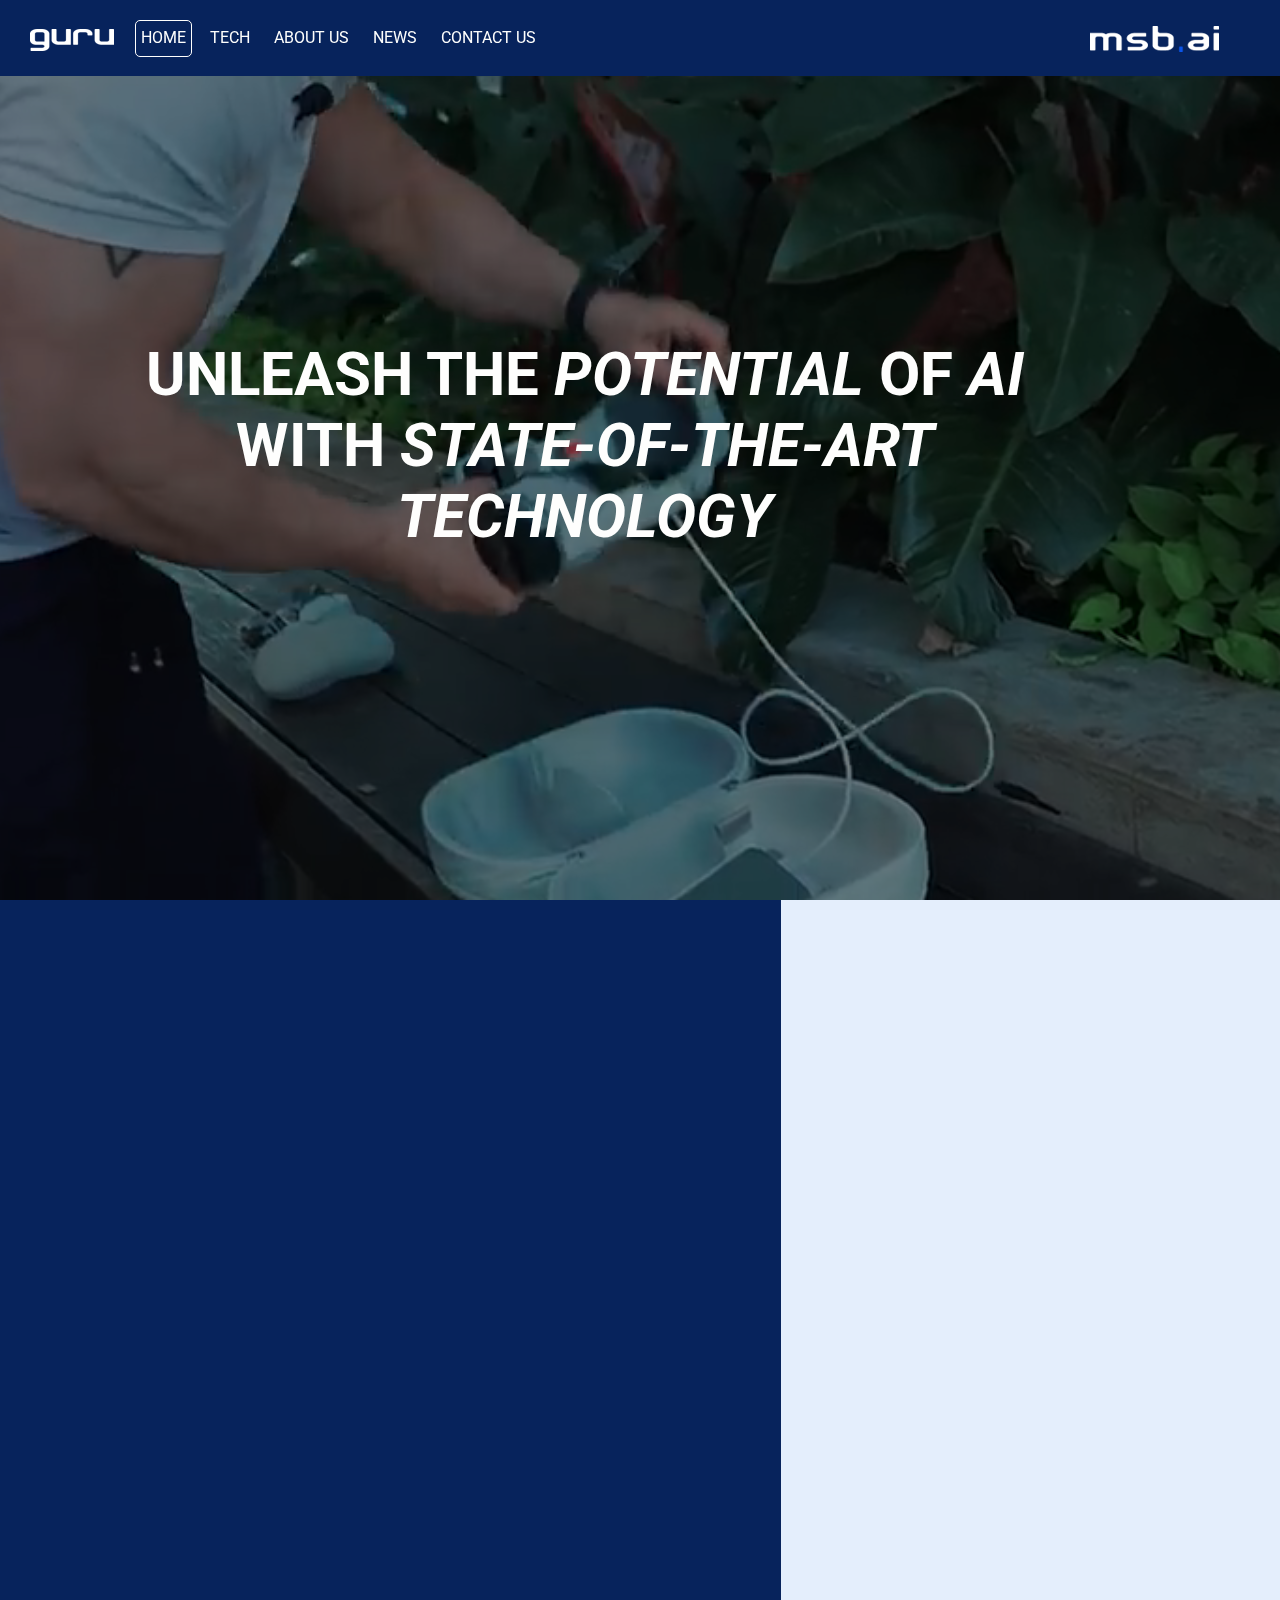
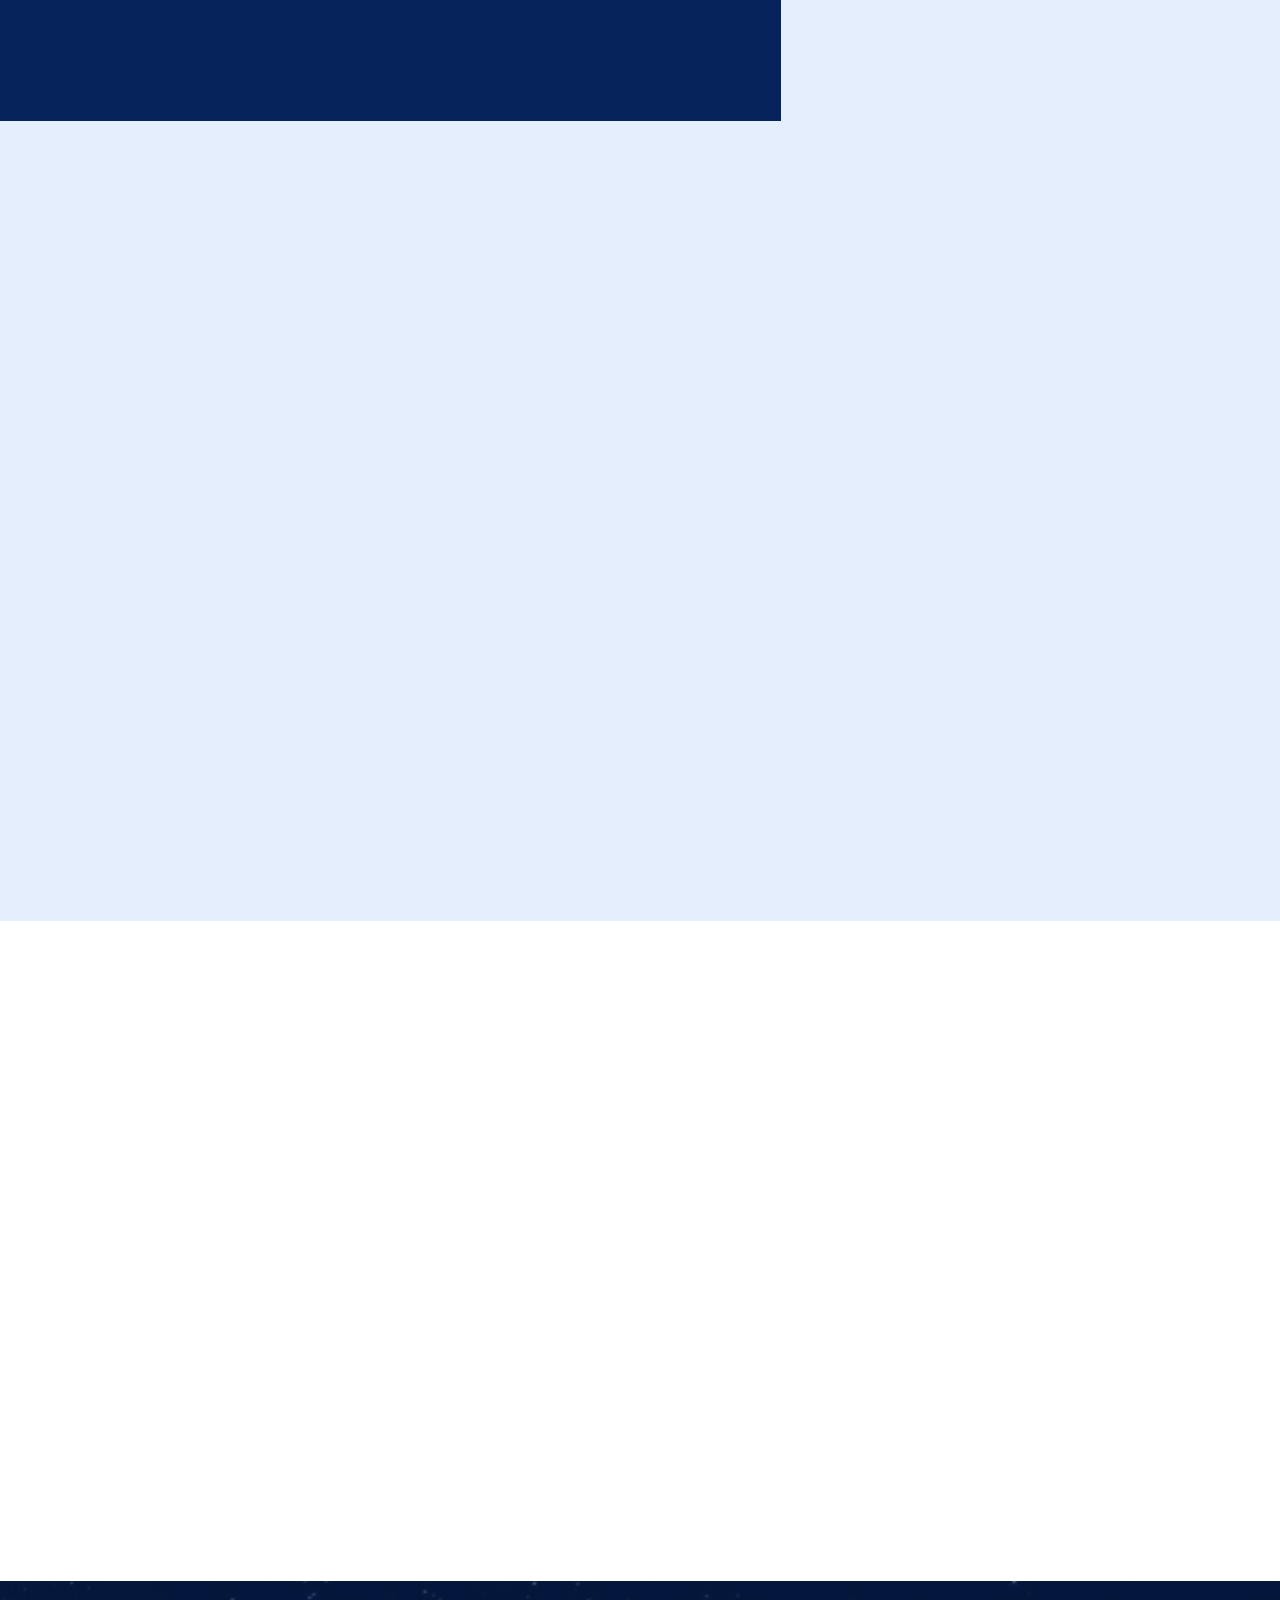
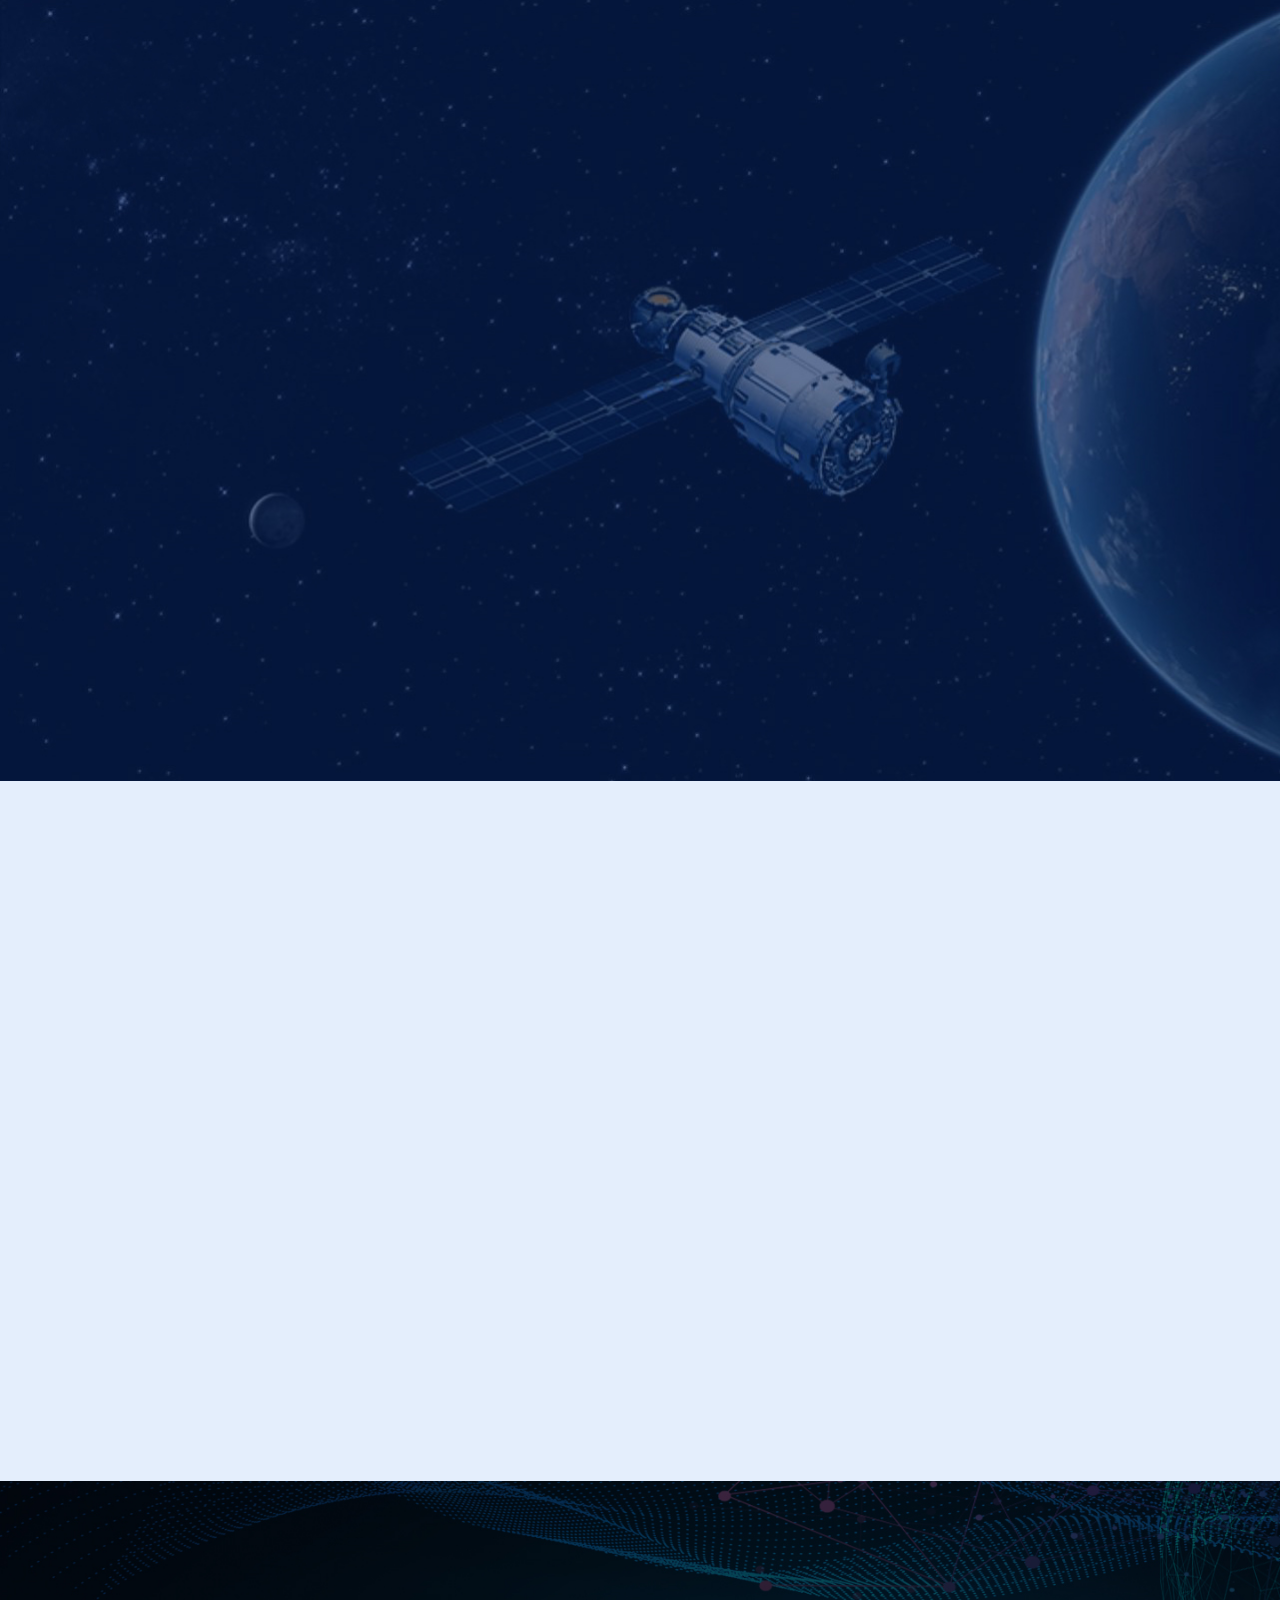
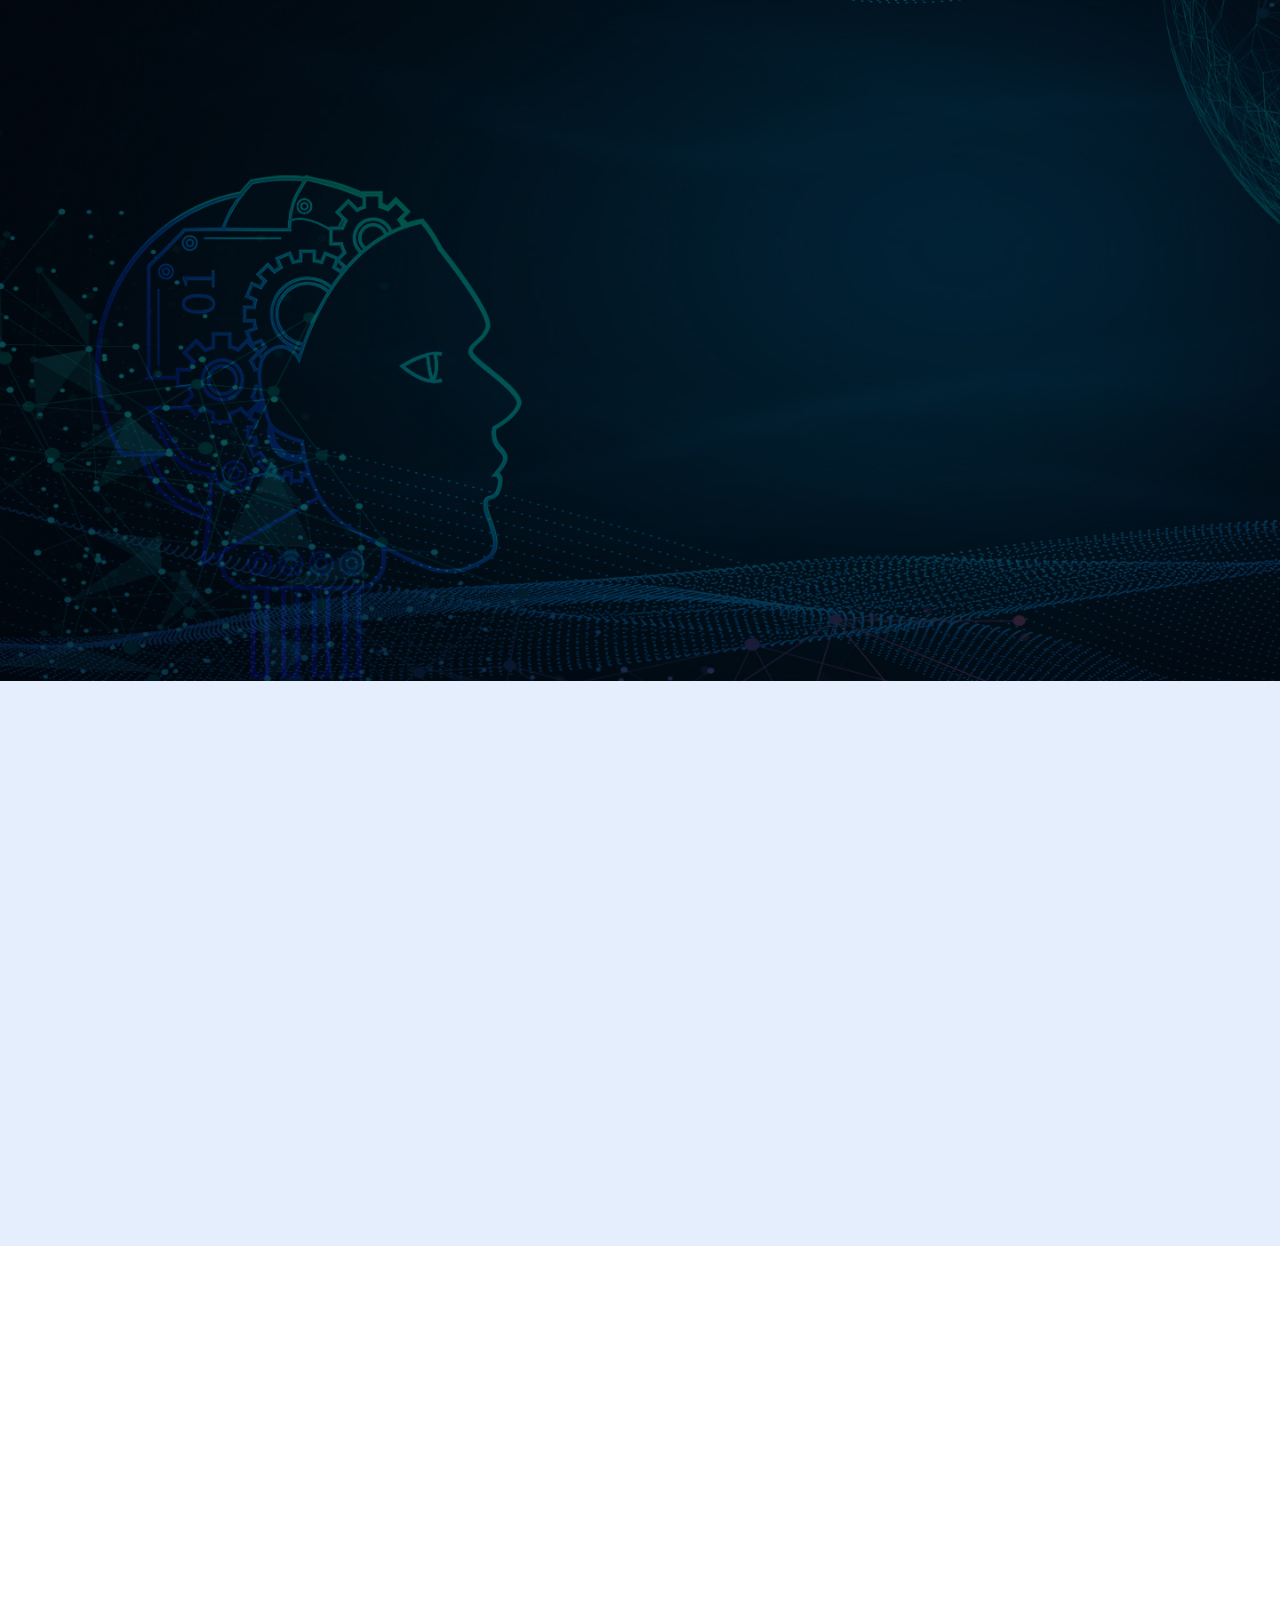
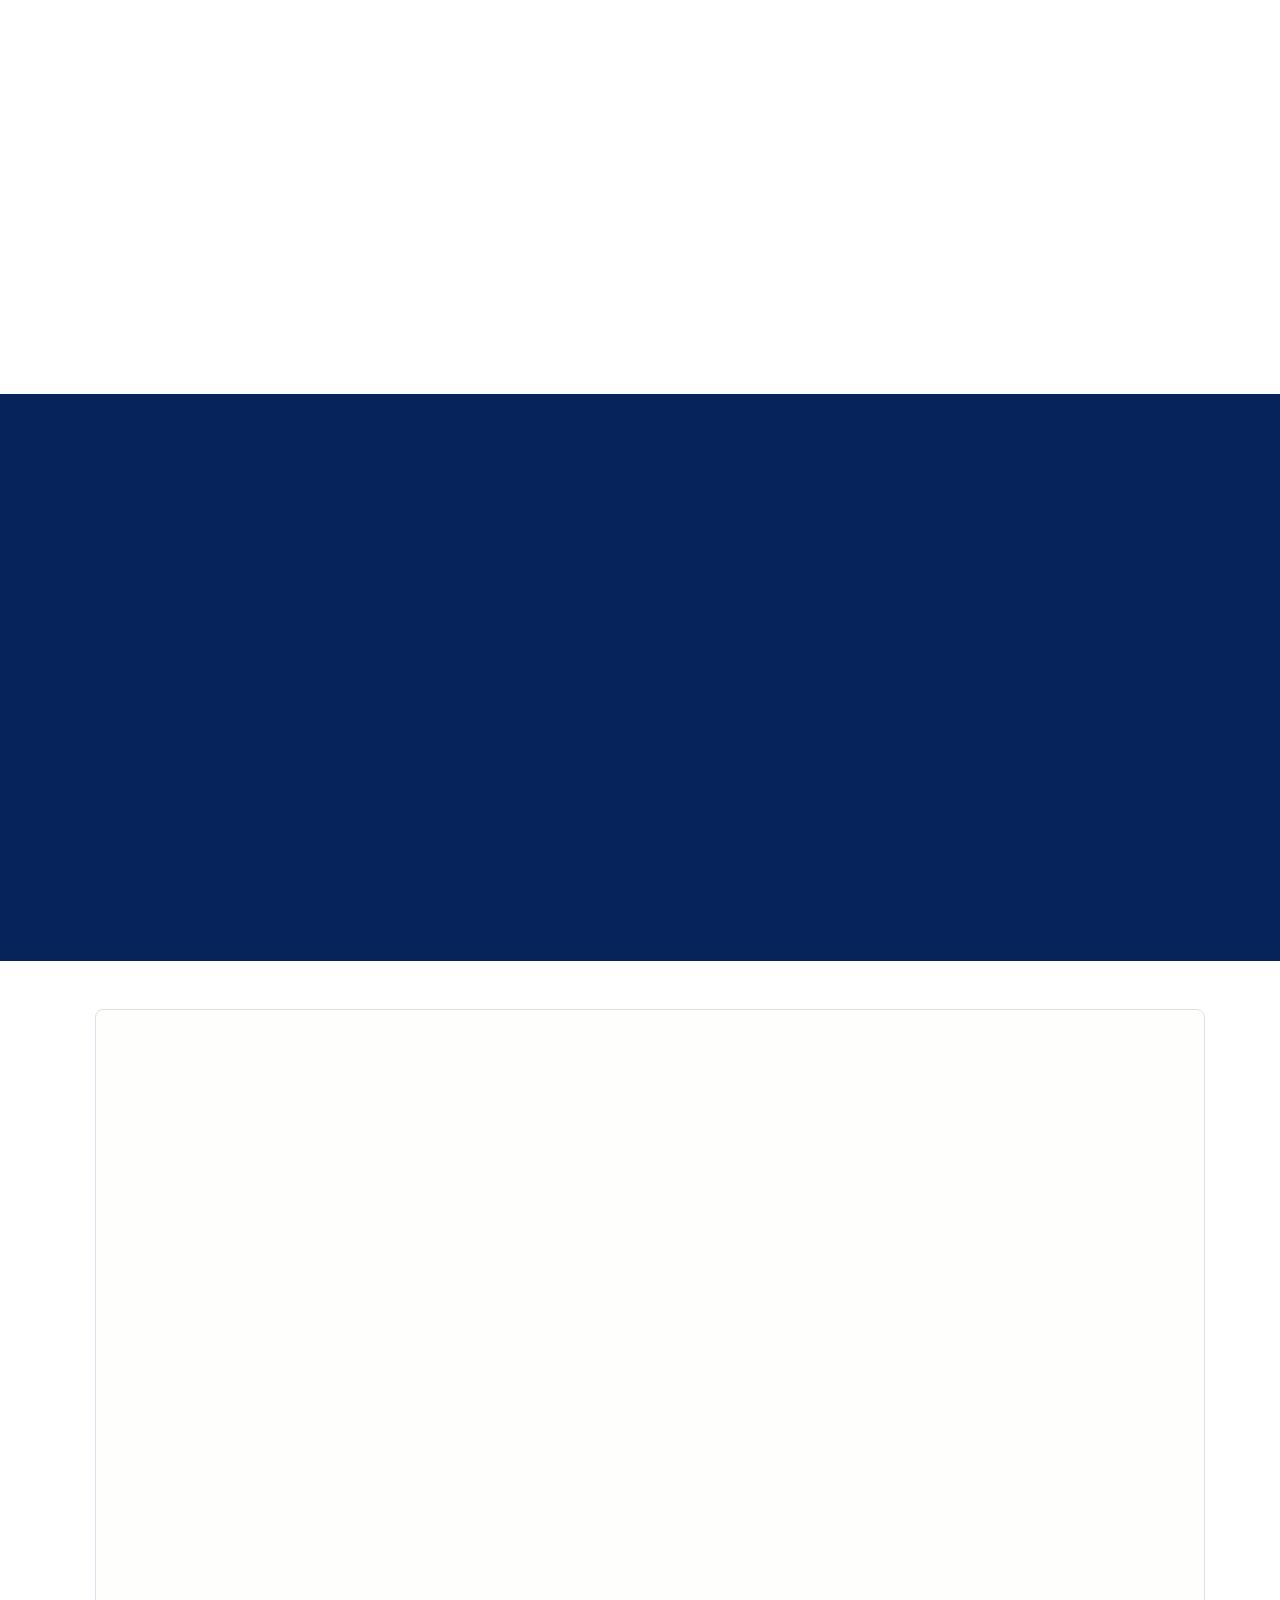
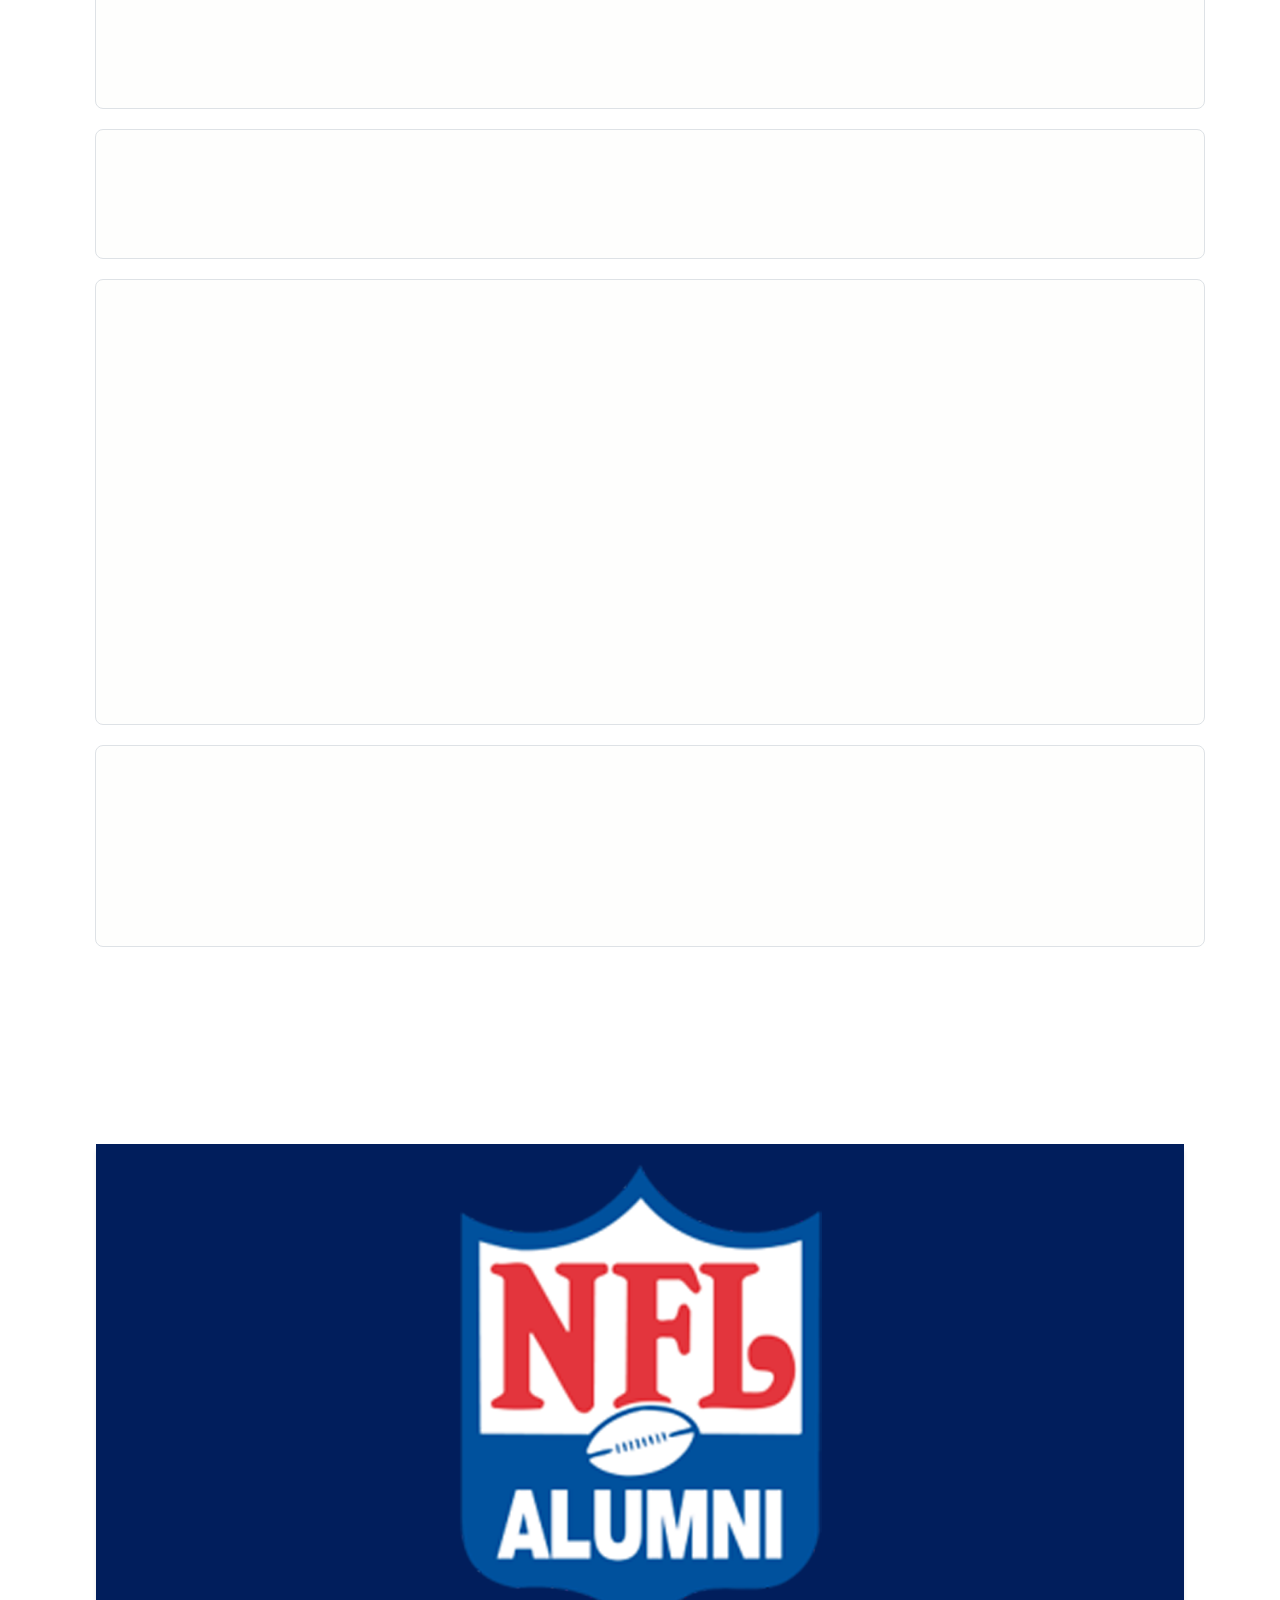
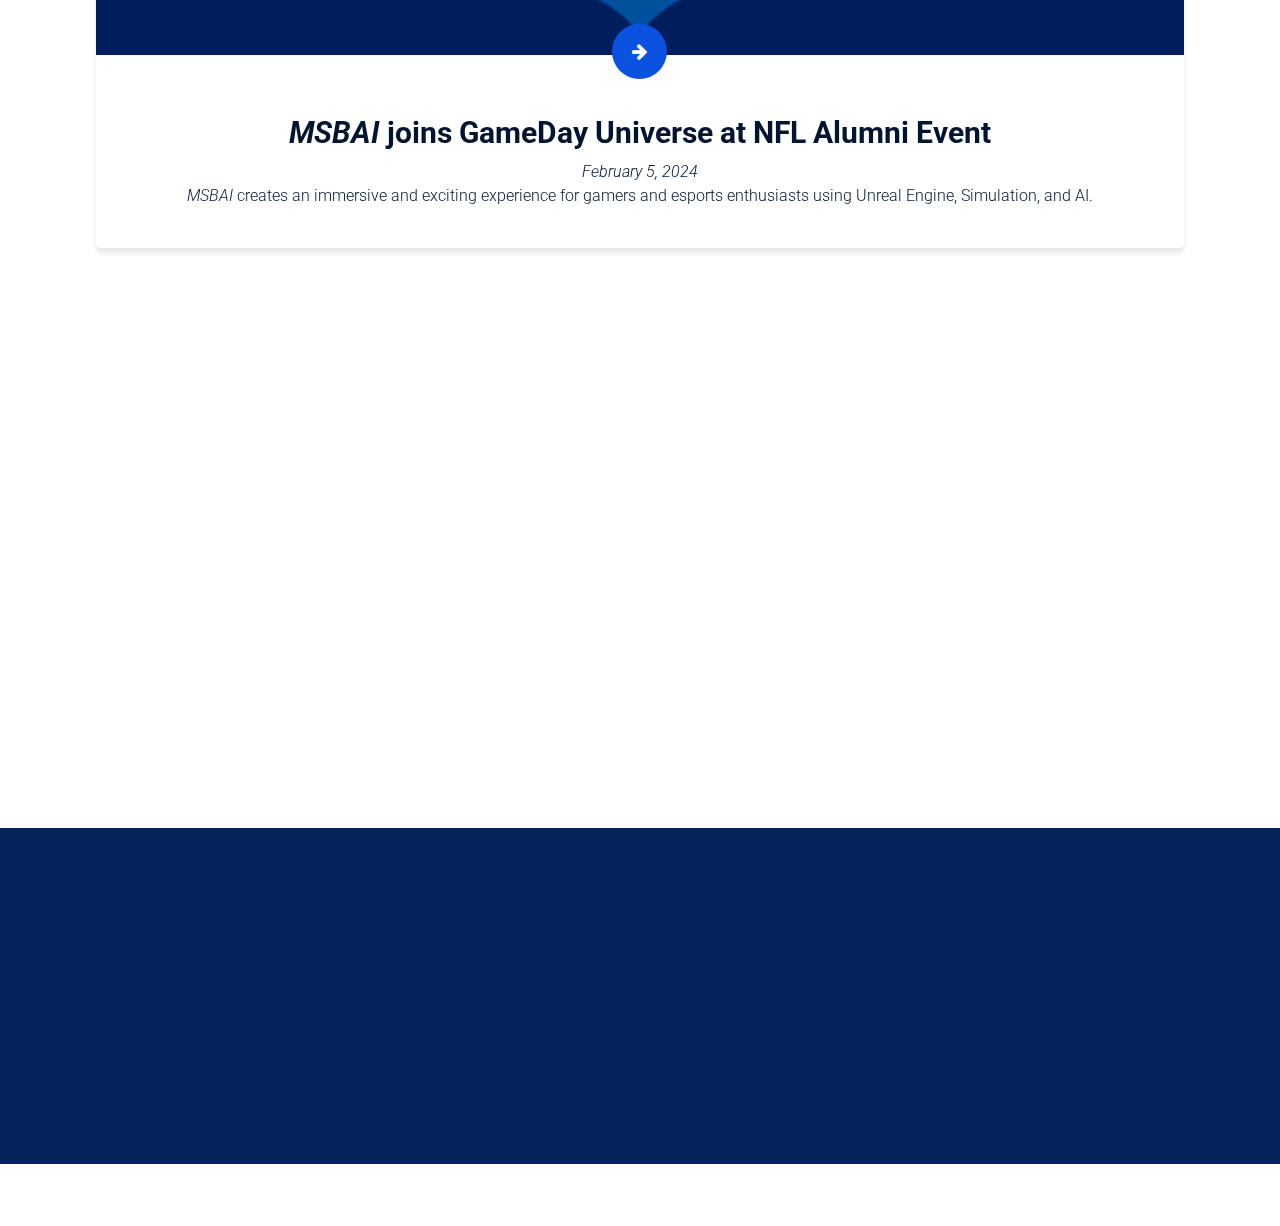
==== commit d8047b5c: "card issue [FIX]" ====
--- a/index.html
+++ b/index.html
@@ -210,7 +210,7 @@
                      </div>
                      <div class="col-md-4 image-margin-small responsive_margin" data-aos-duration="1100"
                         data-aos="flip-right">
-                        <div class="animatedcard"style="background-color: blue;" >
+                        <div class="animatedcard"  >
                            <!-- 3D Card -->
                            <img src="images/pitch.jpg" style="width: 100%; height: 100%;">
                            <div class="glow"></div>
--- a/css/style.css
+++ b/css/style.css
@@ -1432,20 +1432,12 @@
 
 .animatedcard {
     font-weight: bold;
-    /* padding: 1em; */
     text-align: right;
-    color: #181a1a;
-
     width: 100%;
     height: 90%;
-    /* box-shadow: 0 1px 5px #00000099; */
-
     border-radius: 10px;
-    /* background-image: url(https://images.unsplash.com/photo-1557672199-6e8c8b2b8fff?ixlib=rb-1.2.1&auto=format&fit=crop&w=934&q=100); */
     background-size: cover;
-
     position: relative;
-
     transition-duration: 300ms;
     transition-property: transform, box-shadow;
     transition-timing-function: ease-out;
@@ -1454,7 +1446,6 @@
 
 .animatedcard:hover {
     transition-duration: 150ms;
-    /* box-shadow: 0 5px 20px 5px #00000044; */
 }
 
 .animatedcard .glow {
@@ -1463,8 +1454,14 @@
     height: 100%;
     left: 0;
     top: 0;
-
-    background-image: radial-gradient(circle at 50% -20%, #ffffff22, #0000000f);
+    opacity: 0;
+    /* Show the glow on hover */
+    background-image: radial-gradient(circle at 50% -20%);
+}
+
+.animatedcard:hover .glow {
+    opacity: 1;
+    /* Show the glow on hover */
 }
 
 /* 3d CARD */
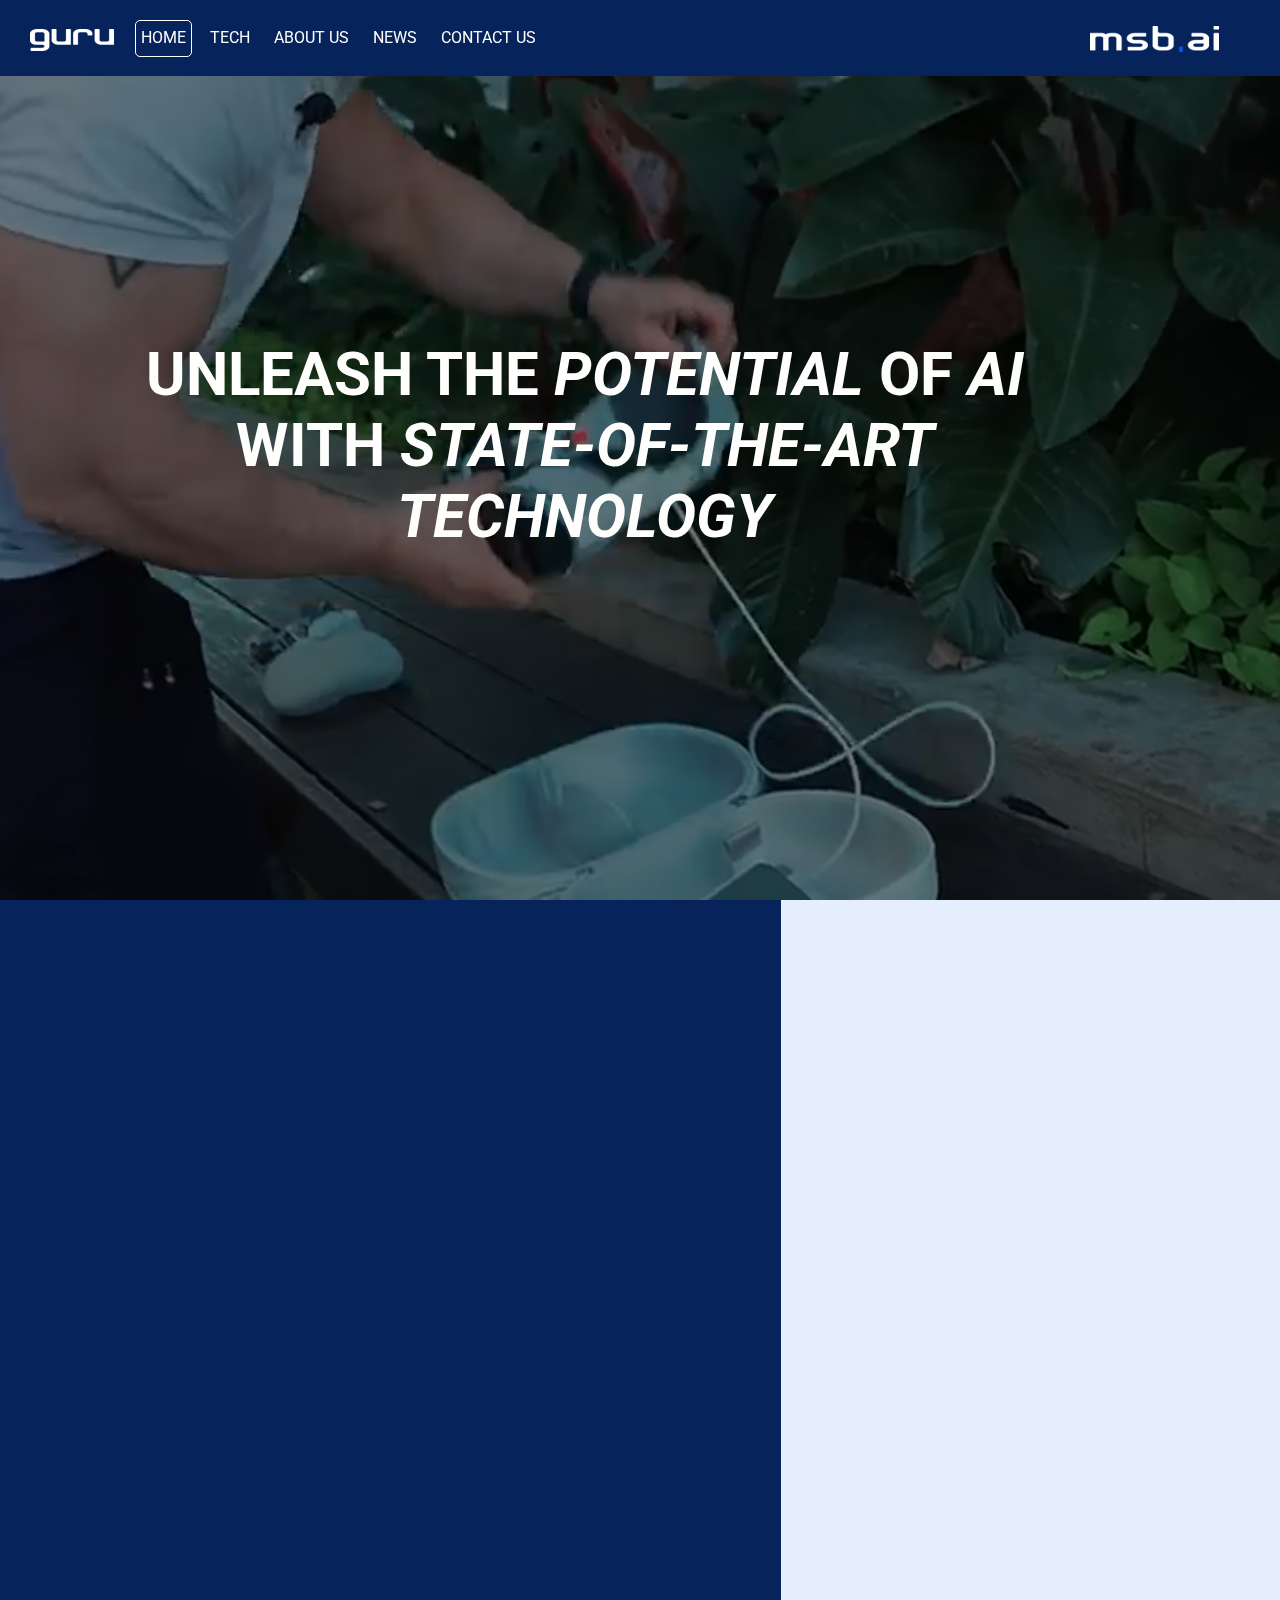
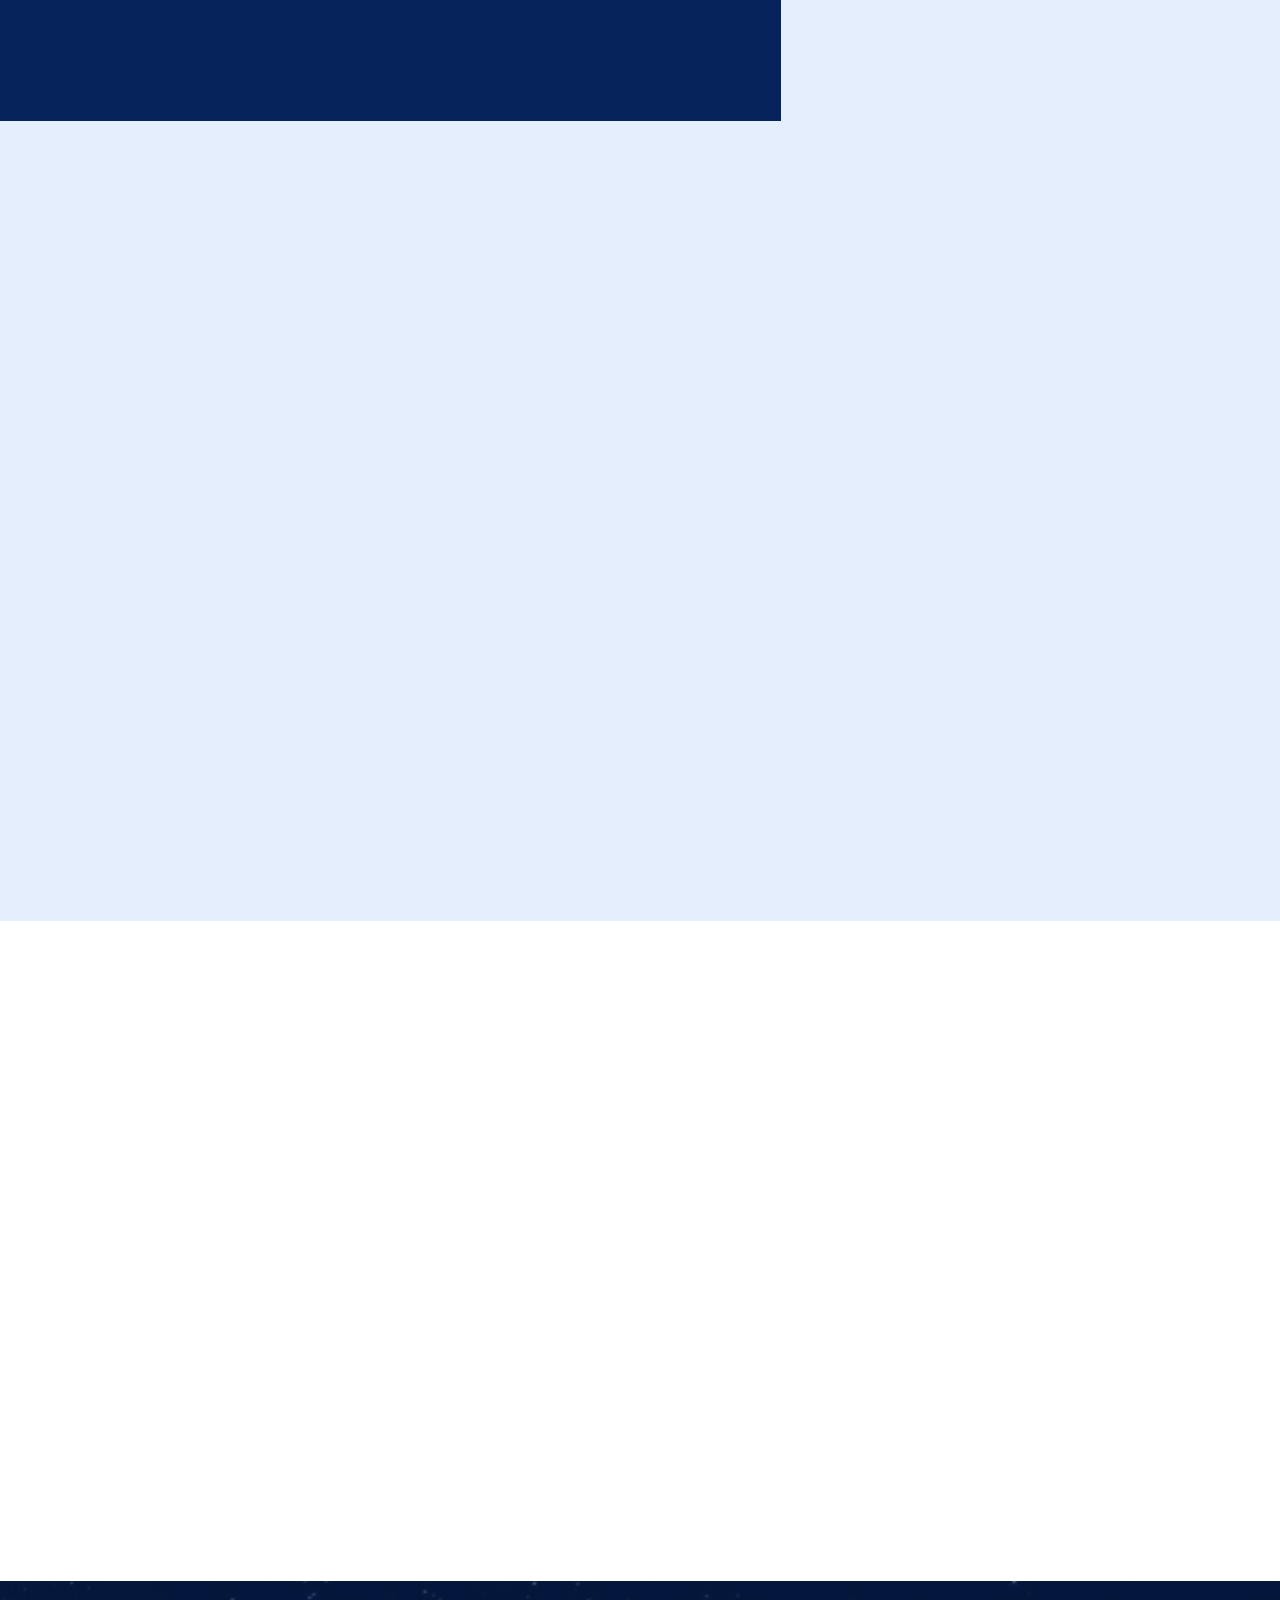
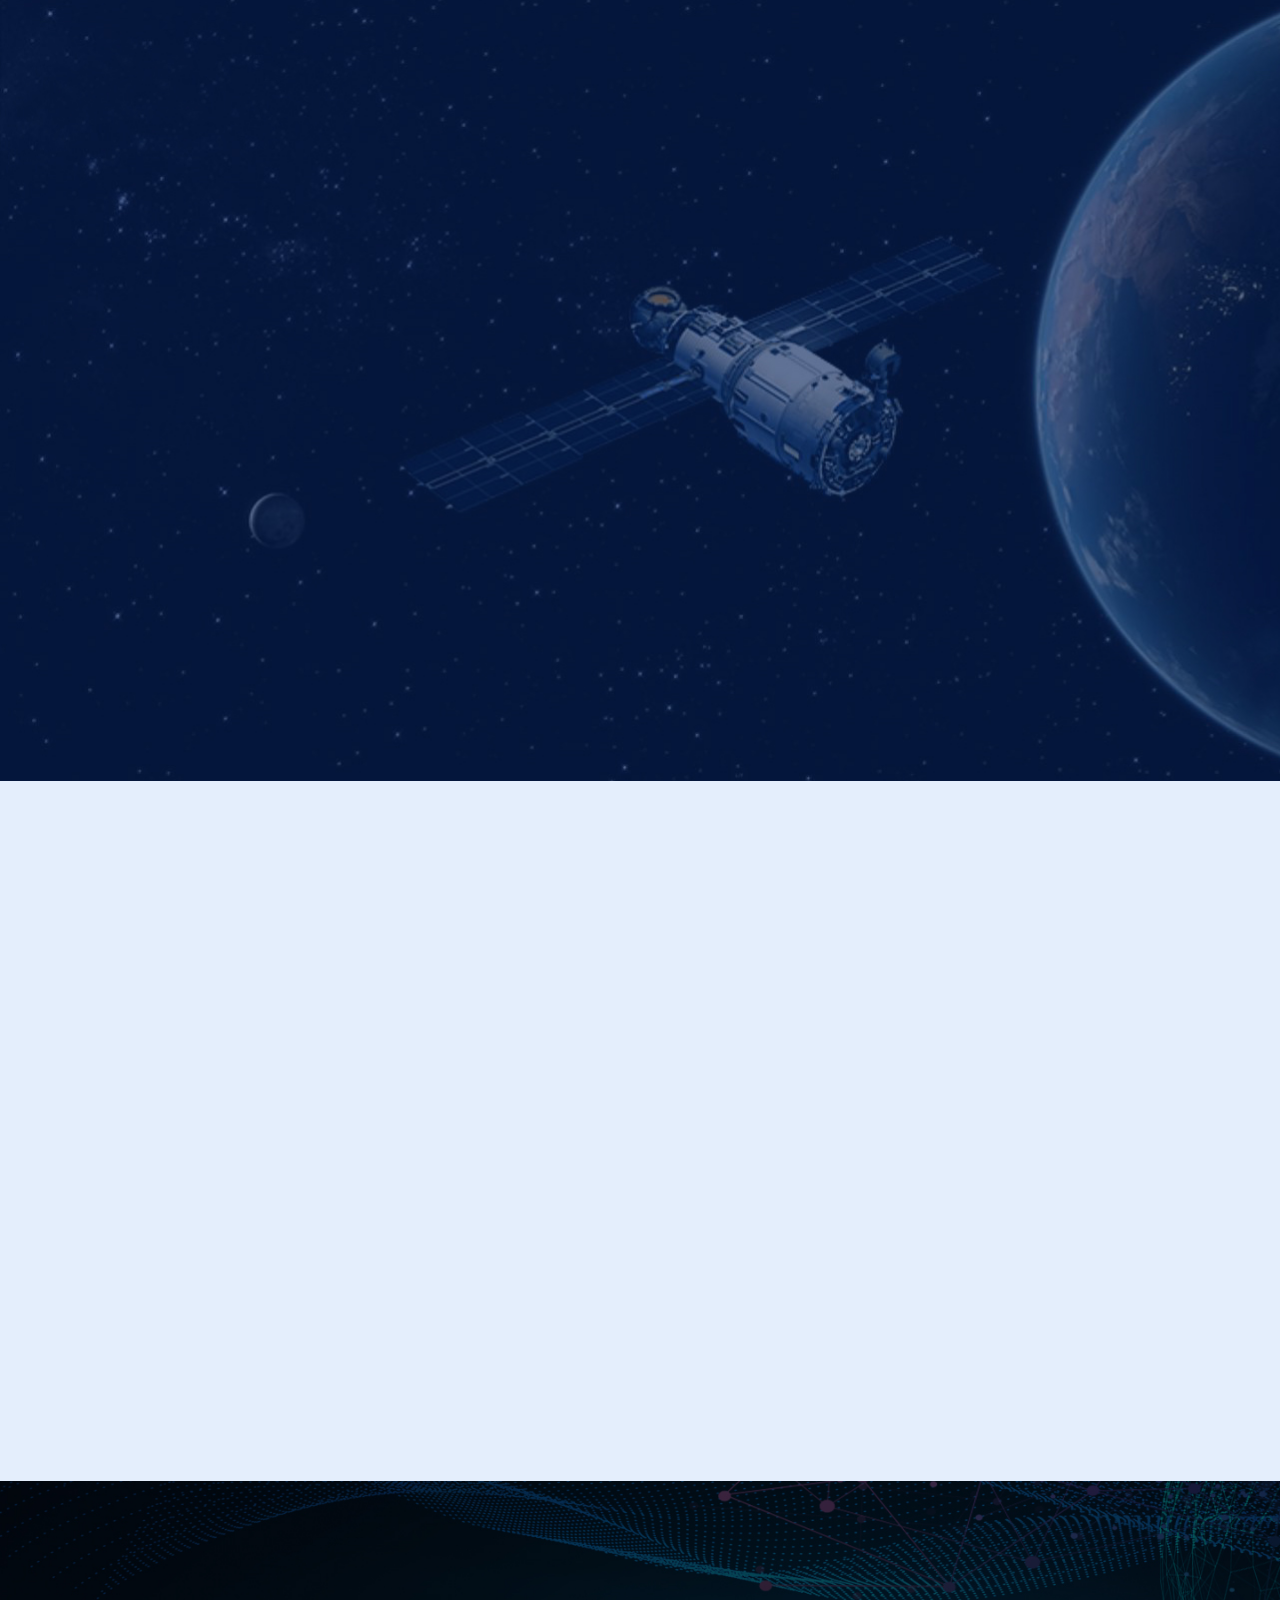
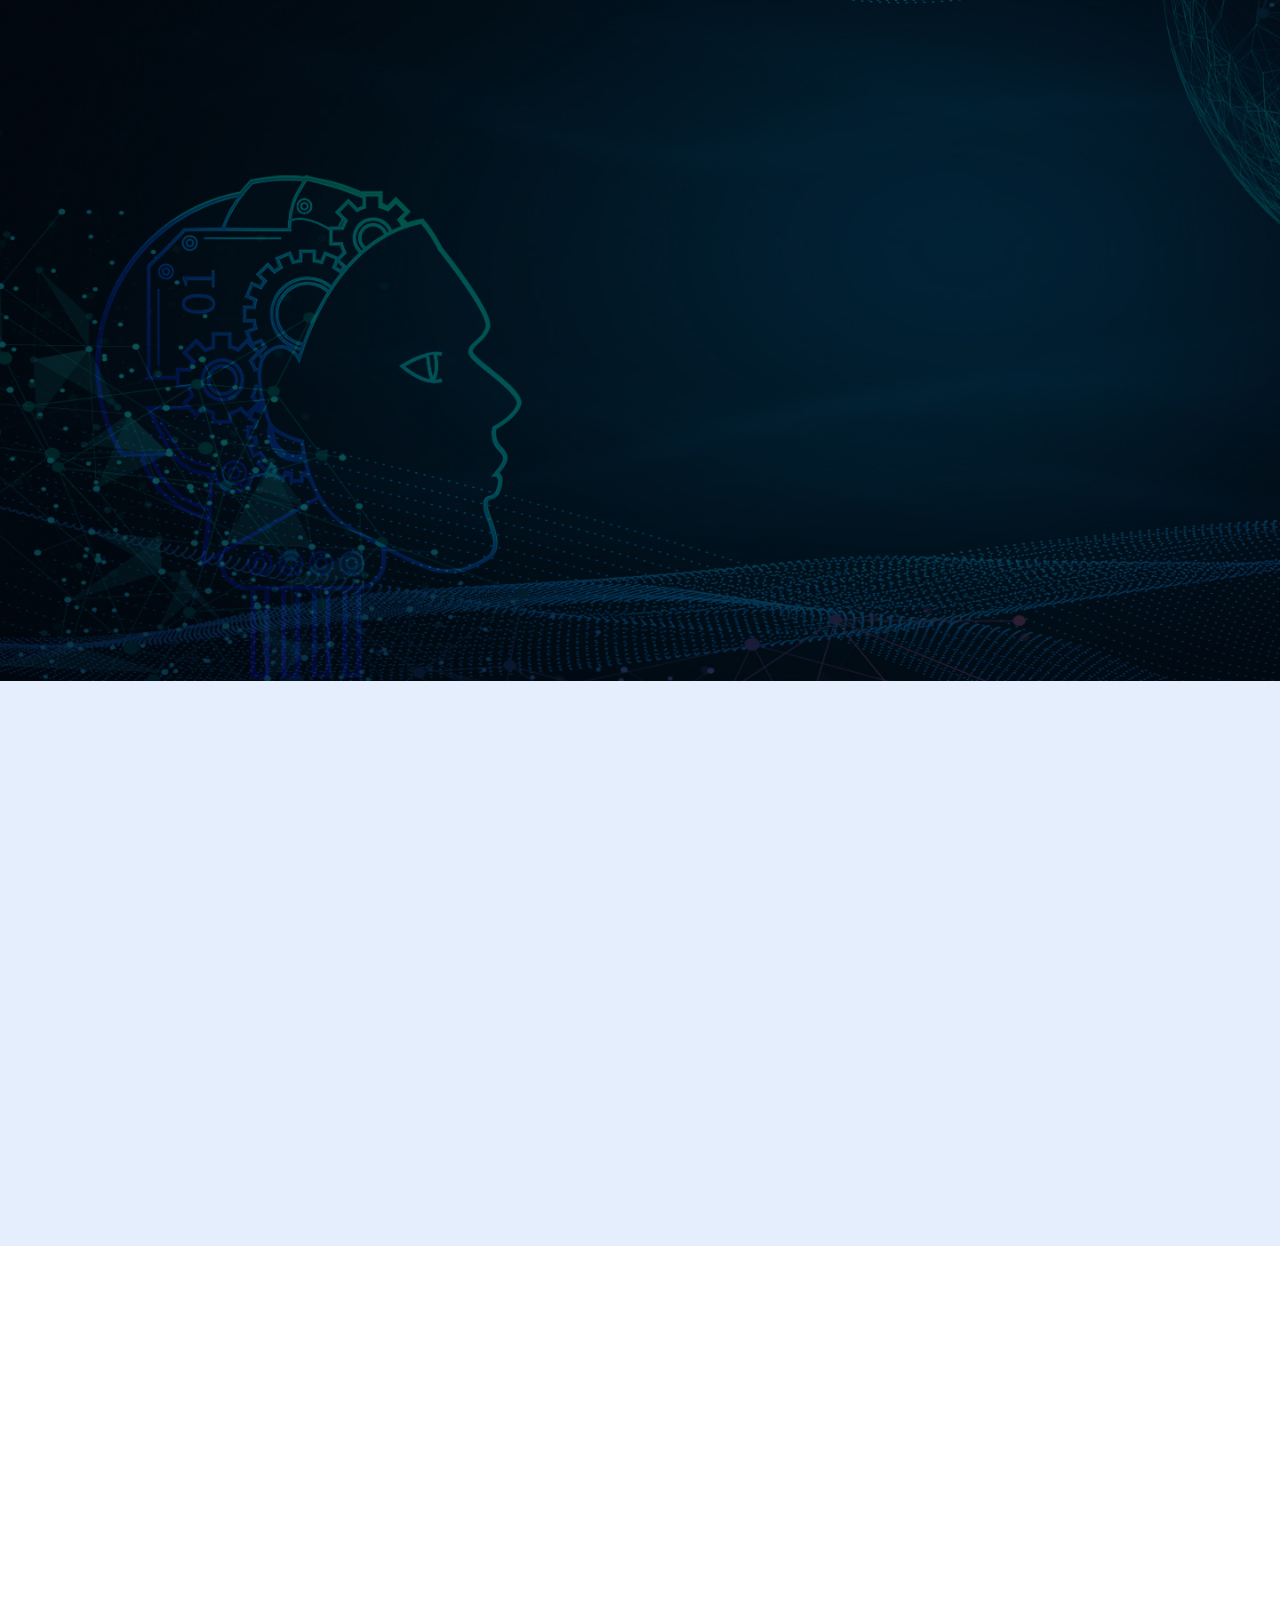
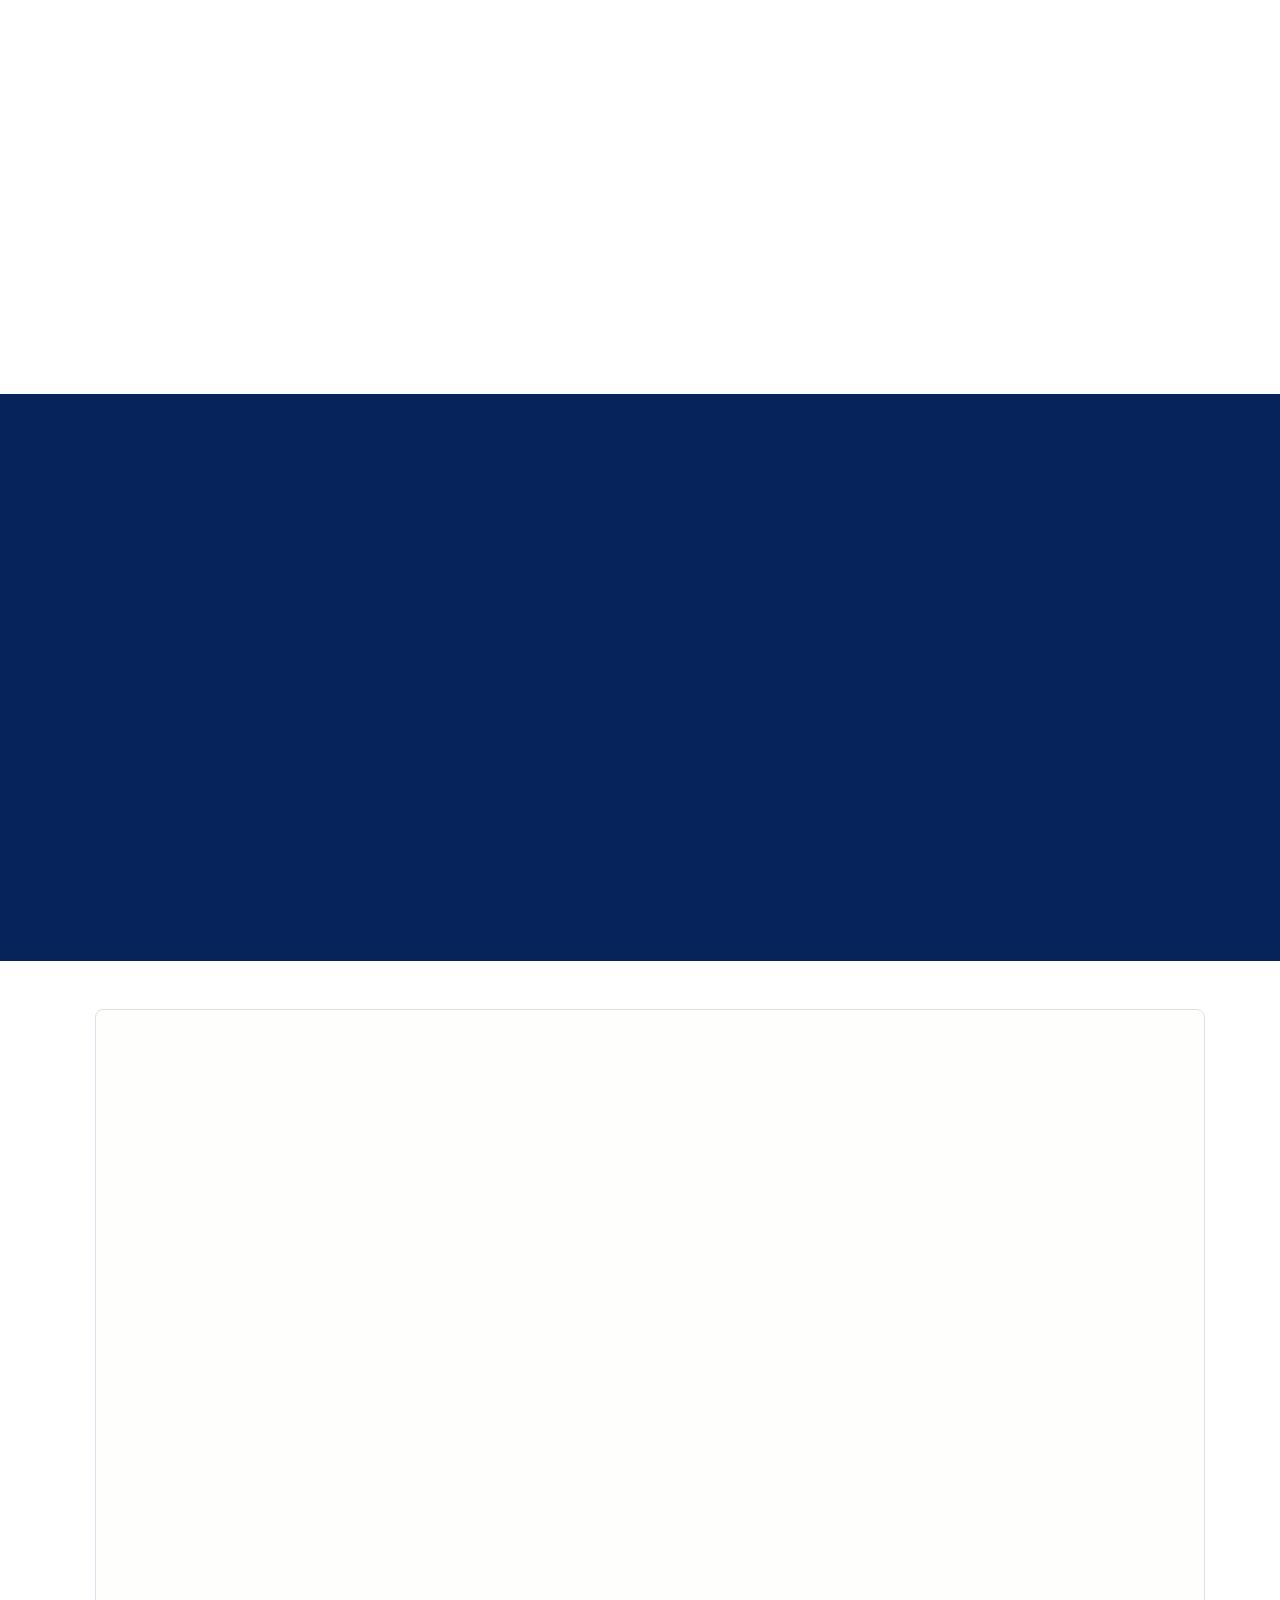
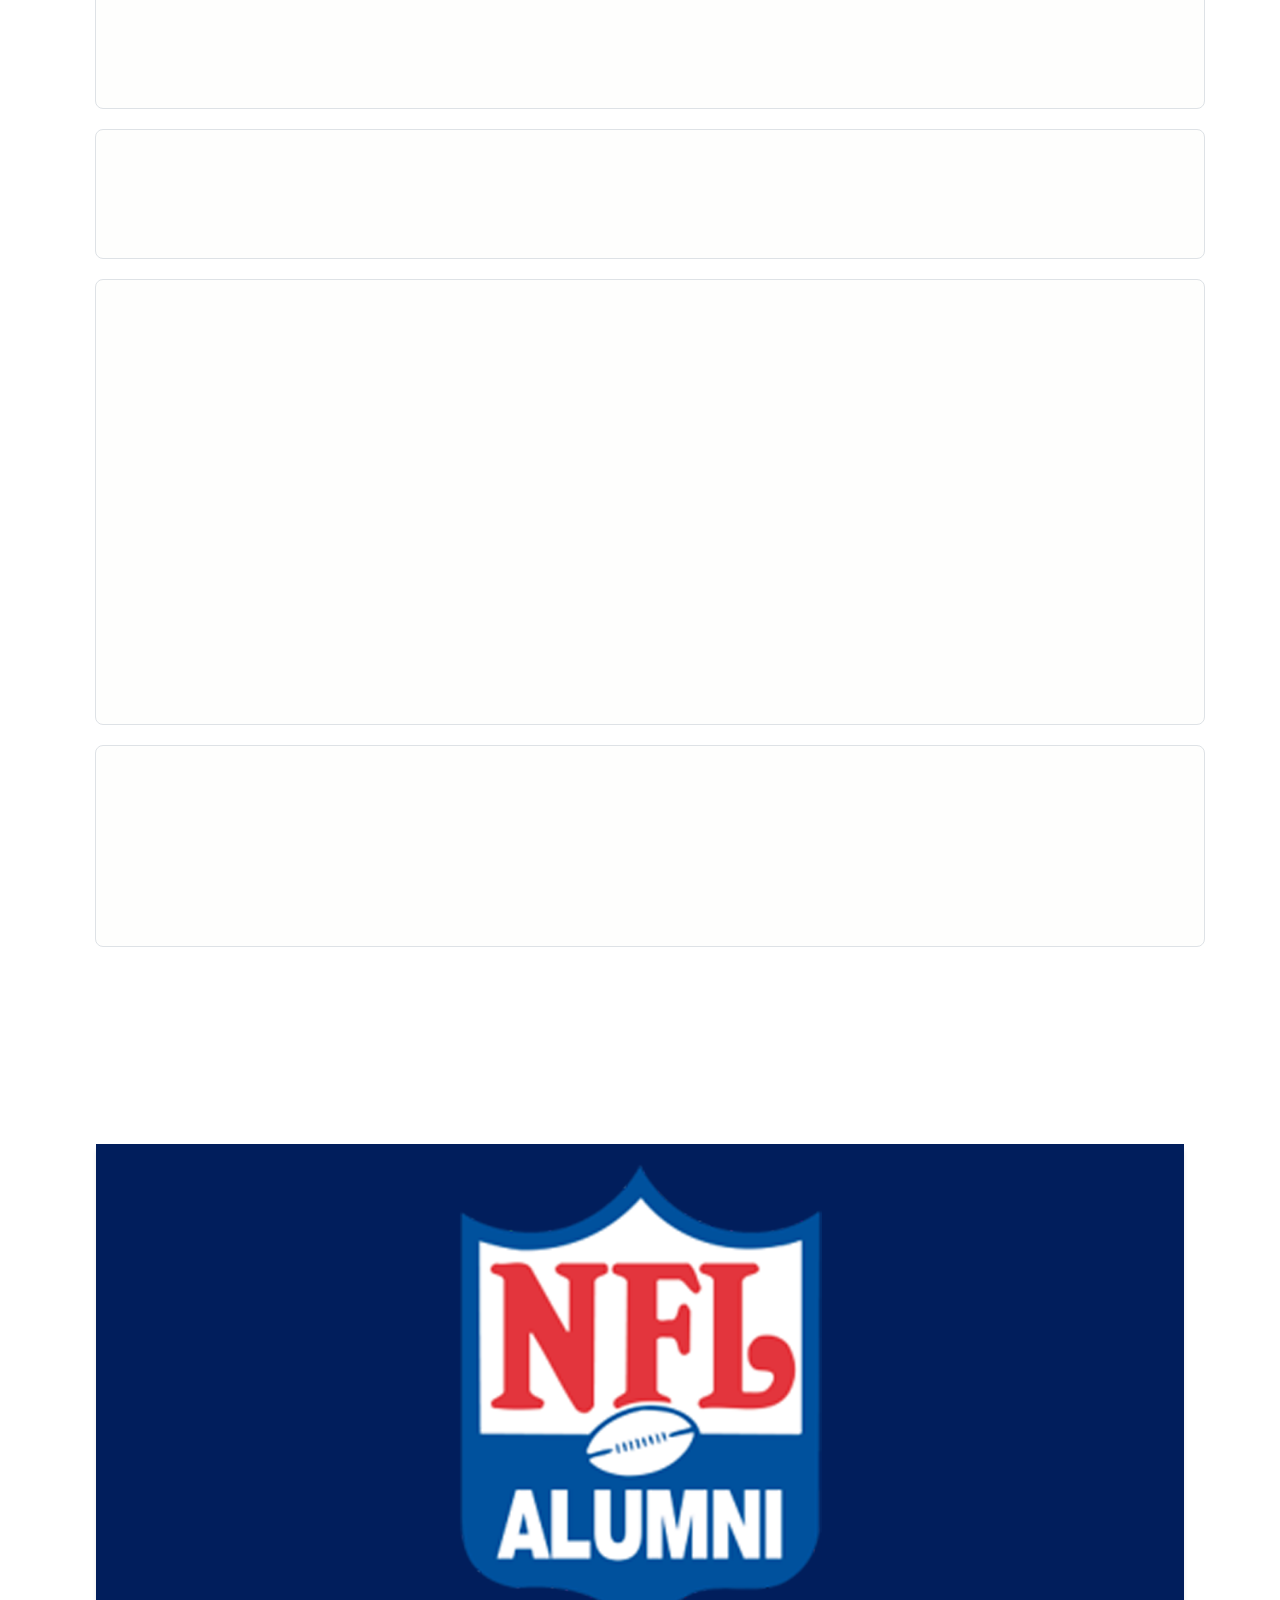
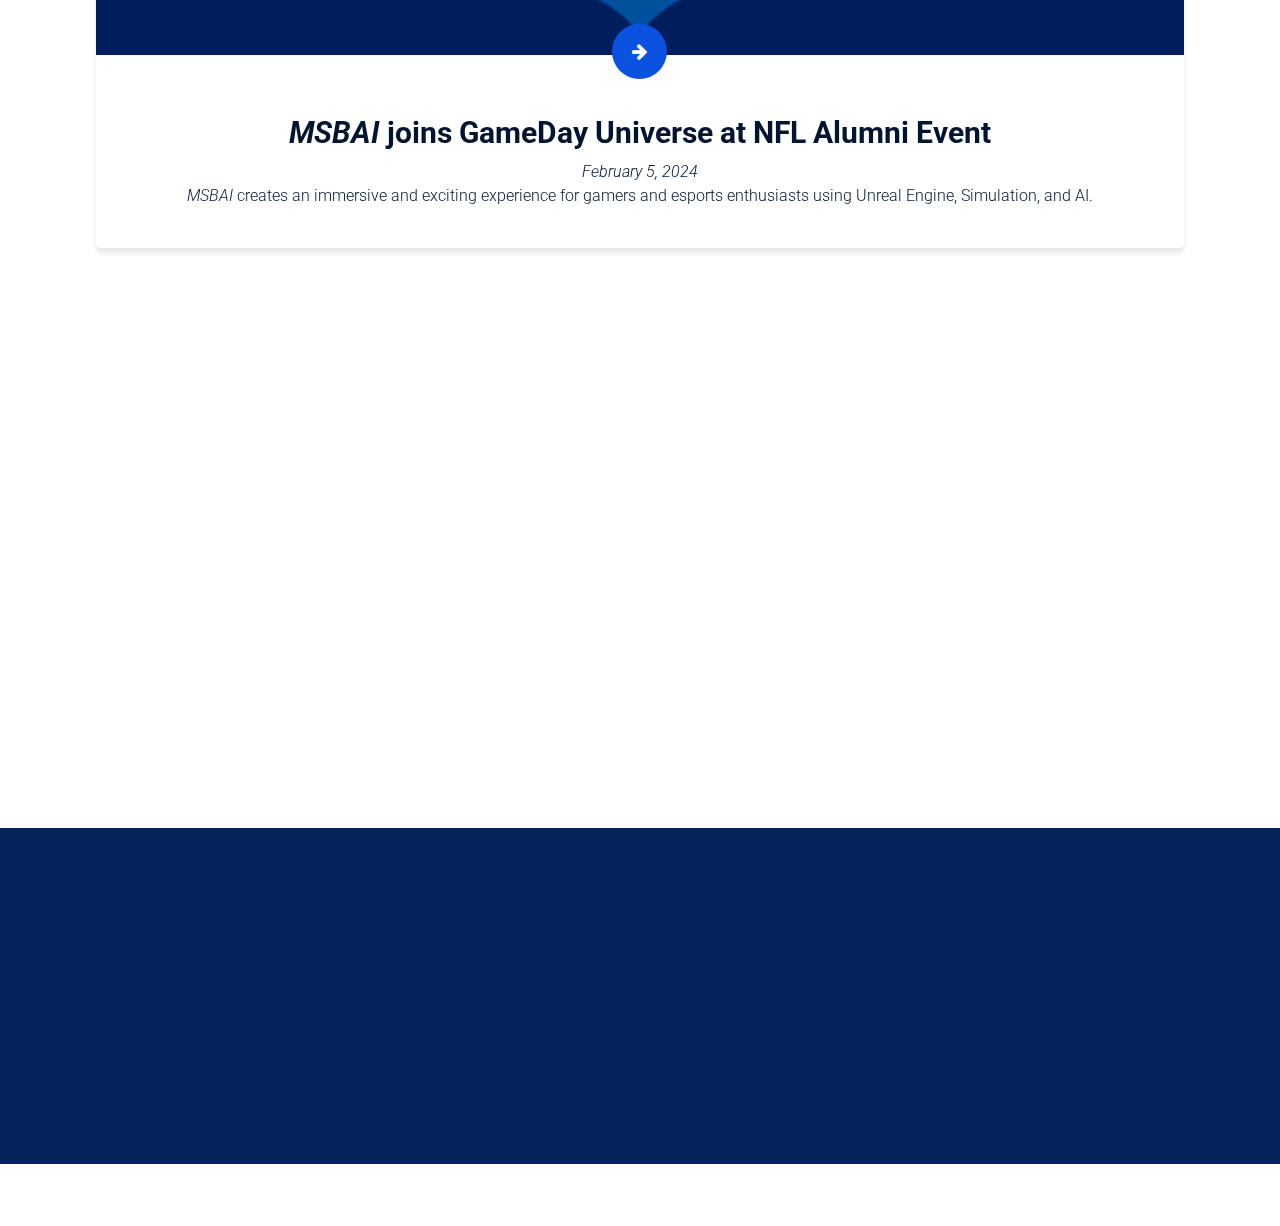
==== commit b3cb31ec: "nav bar hover effect [add]" ====
--- a/index.html
+++ b/index.html
@@ -49,19 +49,19 @@
             <div class="collapse navbar-collapse" id="navbarSupportedContent">
                <ul class="navbar-nav mr-auto" data-aos="fade-right">
                   <li class="nav-item active">
-                     <a data-target="#navbarSupportedContent"  class="nav-link" onclick="scrollToSection('home')">Home</a>
+                     <a data-target="#navbarSupportedContent"  class="nav-link navBarButtons" onclick="scrollToSection('home')">Home</a>
                   </li>
                   <li class="nav-item">
-                     <a data-target="#navbarSupportedContent"  class="nav-link" onclick="scrollToSection('tech')">Tech</a>
+                     <a data-target="#navbarSupportedContent"  class="nav-link navBarButtons" onclick="scrollToSection('tech')">Tech</a>
                   </li>
                   <li class="nav-item">
-                     <a data-target="#navbarSupportedContent"  class="nav-link" onclick="scrollToSection('about-us')">About Us</a>
+                     <a data-target="#navbarSupportedContent"  class="nav-link navBarButtons" onclick="scrollToSection('about-us')">About Us</a>
                   </li>
                   <li class="nav-item">
-                     <a data-target="#navbarSupportedContent"  class="nav-link" onclick="scrollToSection('news')">News</a>
+                     <a data-target="#navbarSupportedContent"  class="nav-link navBarButtons" onclick="scrollToSection('news')">News</a>
                   </li>
                   <li class="nav-item">
-                     <a data-target="#navbarSupportedContent"   class="nav-link" onclick="scrollToSection('contact-us')">Contact Us</a>
+                     <a data-target="#navbarSupportedContent"   class="nav-link navBarButtons" onclick="scrollToSection('contact-us')">Contact Us</a>
                   </li>
                </ul>
                <form class="form-inline my-2 my-lg-0" data-aos="fade-left" data-aos-duration="1000"
--- a/css/style.css
+++ b/css/style.css
@@ -1498,4 +1498,8 @@
 .stateSectionHeight {
     height: 700px;
 
+}
+
+.navBarButtons:hover {
+    cursor: pointer;
 }